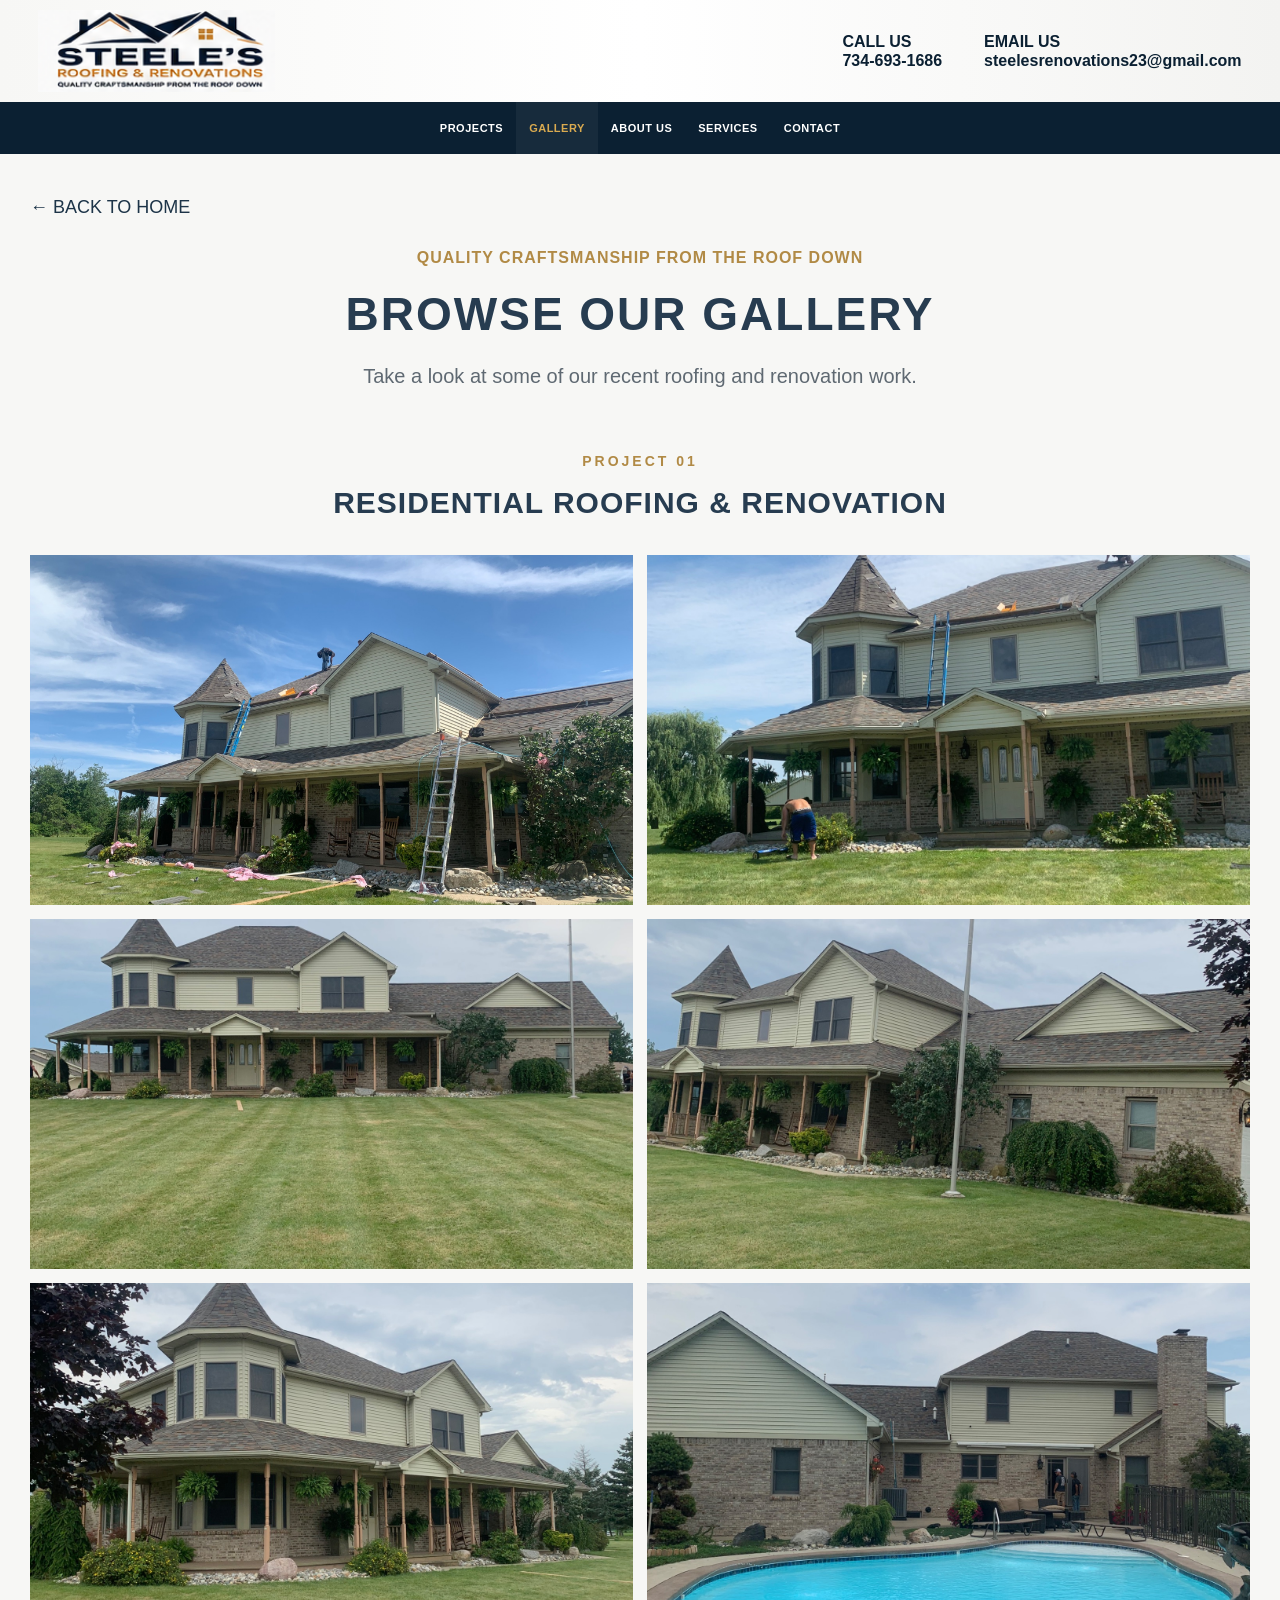
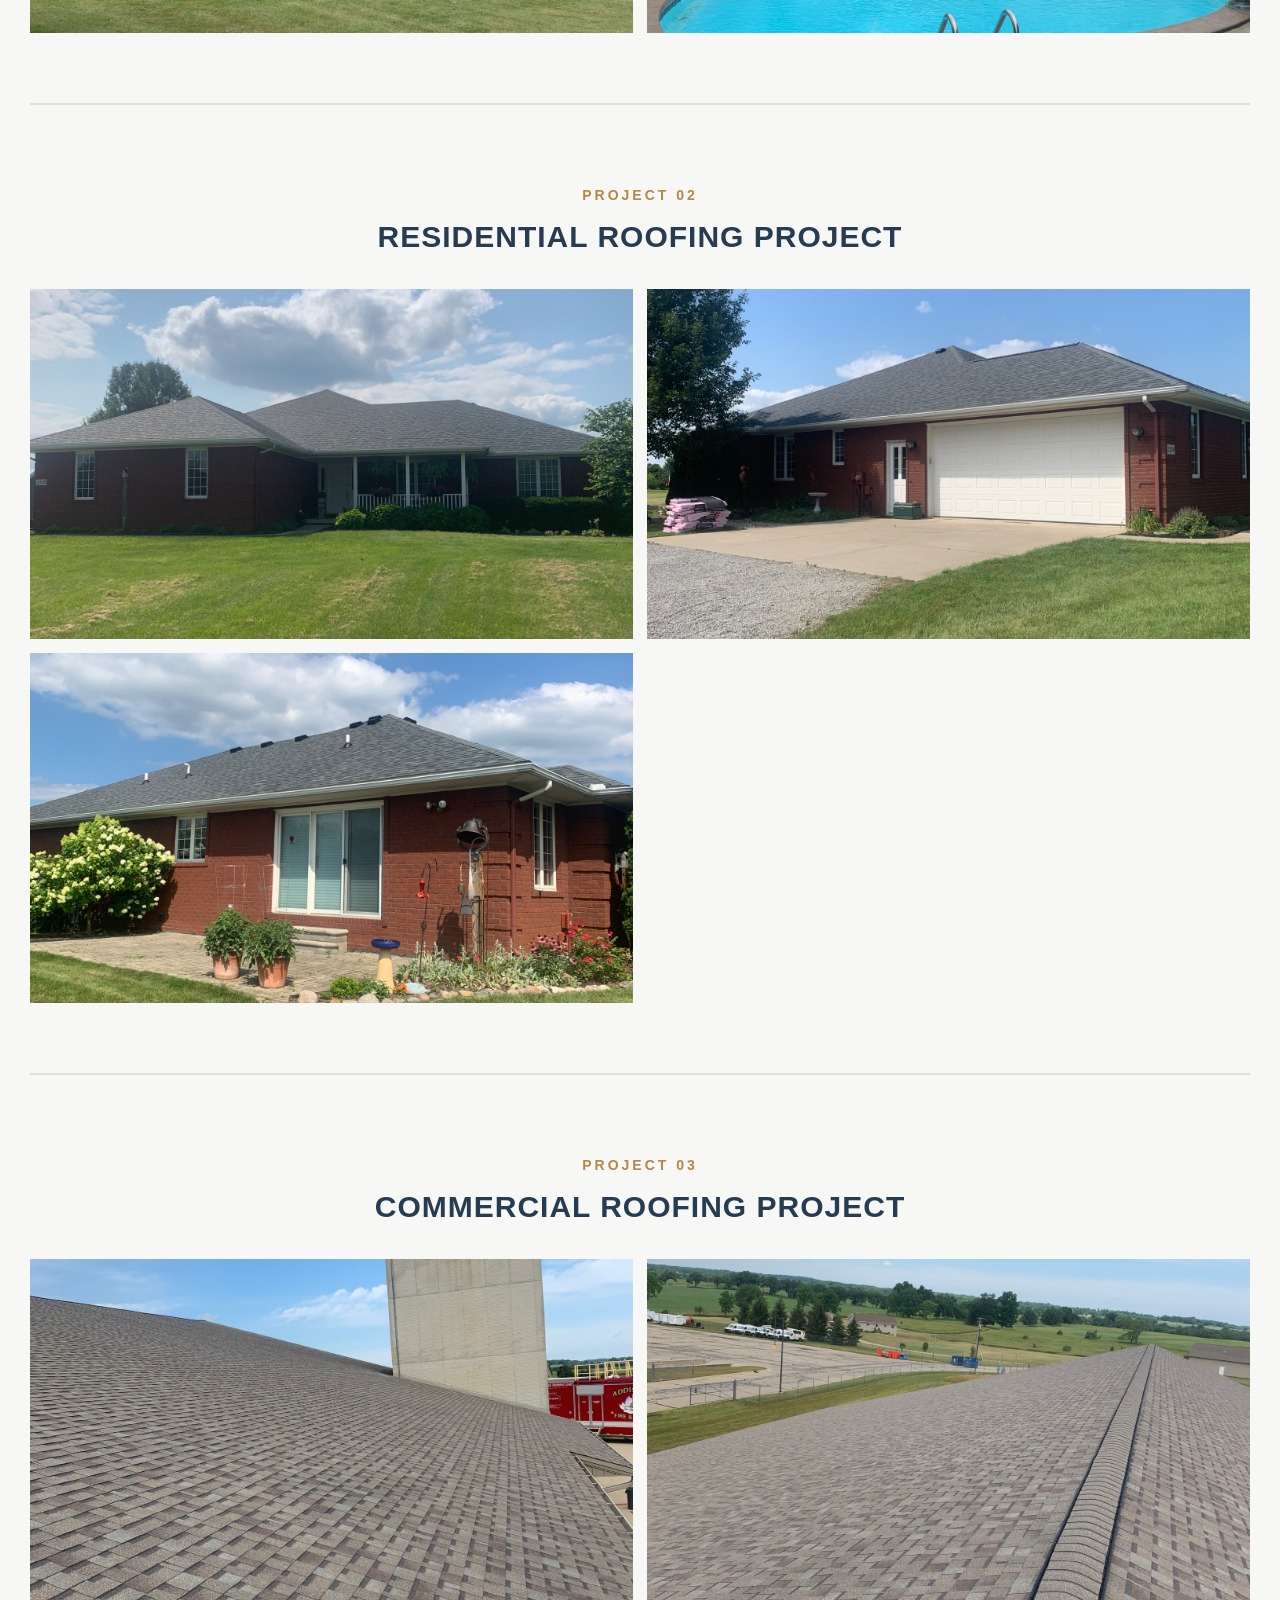
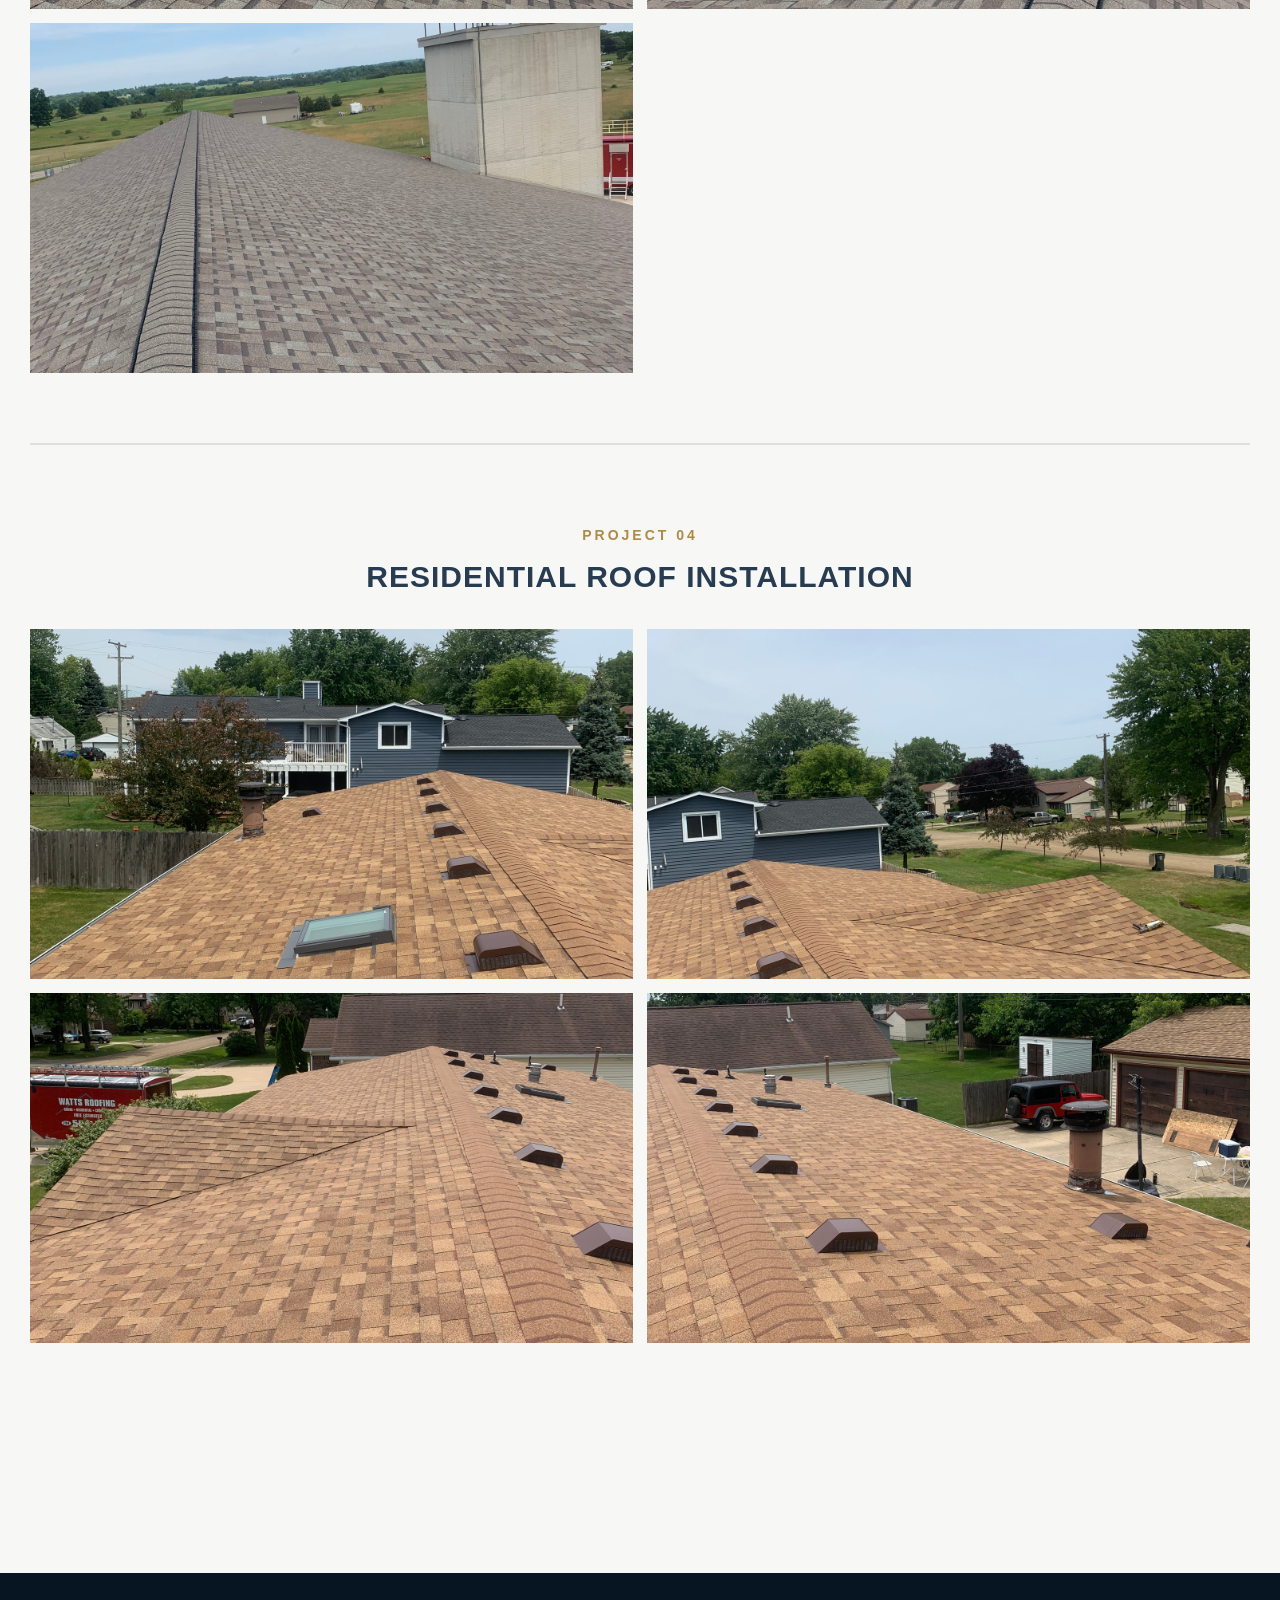
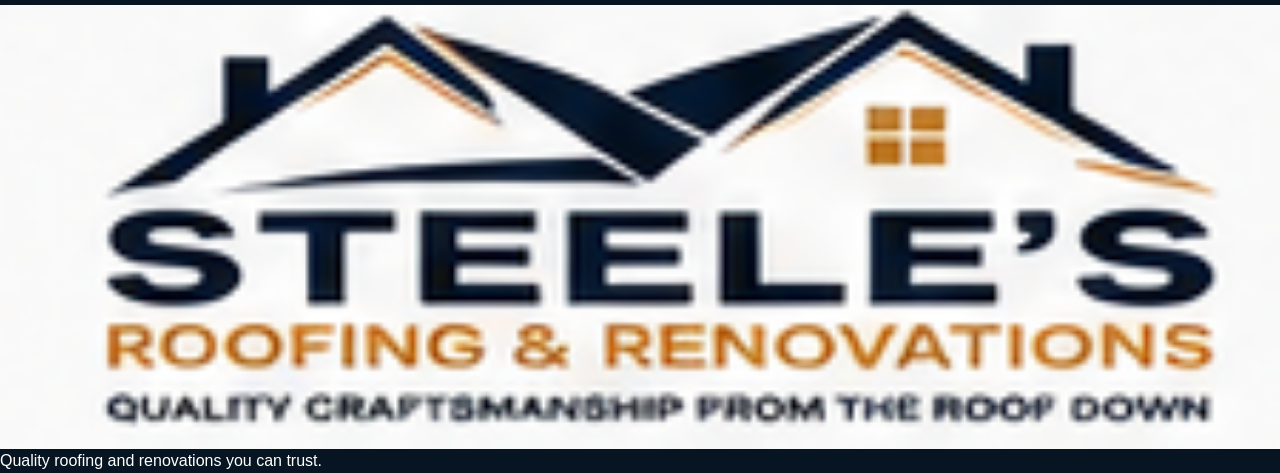
==== gallery.html @ 85688b03 "Update gallery.html" ====
<!DOCTYPE html>
<html lang="en">
<head>
  <meta charset="UTF-8">

  <meta name="viewport" content="width=device-width, initial-scale=1.0">

  <title>Gallery | Steele's Roofing & Renovations</title>

  <link rel="stylesheet" href="styles.css">
</head>

<body>
<!-- HEADER -->
<header class="site-header">

  <div class="header-top">
    <div class="wrap header-top-inner">

      <!-- LOGO -->
      <a class="brand" href="index.html">
        <img
          src="logo.png"
          alt="Steele's Roofing & Renovations"
        >
      </a>


      <!-- CONTACT BUTTONS -->
      <div class="header-contact">

        <a
          class="header-contact-btn phone-btn"
          href="tel:7346931686"
        >
          <span class="contact-label">CALL US</span>
          <span class="contact-value">734-693-1686</span>
        </a>


        <a
          class="header-contact-btn email-btn"
          href="mailto:steelesrenovations23@gmail.com"
        >
          <span class="contact-label">EMAIL US</span>
          <span class="contact-value">
            steelesrenovations23@gmail.com
          </span>
        </a>

      </div>

    </div>
  </div>


  <!-- NAVIGATION -->
  <nav class="main-nav">

    <div class="wrap nav-inner">

      <a href="index.html#projects">
        PROJECTS
      </a>

      <a
        class="active"
        href="gallery.html"
      >
        GALLERY
      </a>

      <a href="index.html#about">
        ABOUT US
      </a>

      <a href="index.html#services">
        SERVICES
      </a>

      <a href="index.html#contact">
        CONTACT
      </a>

    </div>

  </nav>
  
</header>

  <!-- MAIN CONTENT -->
  <main class="gallery-page">


    <!-- BACK BUTTON -->
    <a href="index.html" class="back-home">
      ← BACK TO HOME
    </a>


    <!-- PAGE HEADER -->
    <section class="gallery-intro">

      <p class="gallery-tagline">
        QUALITY CRAFTSMANSHIP FROM THE ROOF DOWN
      </p>

      <h1>BROWSE OUR GALLERY</h1>

      <p>
        Take a look at some of our recent roofing and renovation work.
      </p>

    </section>



    <!-- ========================= -->
    <!-- JOB 1 -->
    <!-- ========================= -->

    <section class="job-section">

      <div class="job-heading">

        <span class="job-number">
          PROJECT 01
        </span>

        <h2>Residential Roofing & Renovation</h2>

      </div>


      <div class="job-gallery">

        <a href="project-01.jpeg" target="_blank">
          <img src="project-01.jpeg"
               alt="Residential roofing project">
        </a>

        <a href="project-02.jpeg" target="_blank">
          <img src="project-02.jpeg"
               alt="Residential roofing project">
        </a>

        <a href="project-03.jpeg" target="_blank">
          <img src="project-03.jpeg"
               alt="Residential roofing project">
        </a>

        <a href="project-04.jpeg" target="_blank">
          <img src="project-04.jpeg"
               alt="Residential roofing project">
        </a>

        <a href="project-05.jpeg" target="_blank">
          <img src="project-05.jpeg"
               alt="Residential roofing project">
        </a>

        <a href="project-06.jpeg" target="_blank">
          <img src="project-06.jpeg"
               alt="Residential roofing project">
        </a>

      </div>

    </section>



    <!-- ========================= -->
    <!-- JOB 2 -->
    <!-- ========================= -->

    <section class="job-section">

      <div class="job-heading">

        <span class="job-number">
          PROJECT 02
        </span>

        <h2>Residential Roofing Project</h2>

      </div>


      <div class="job-gallery">

        <a href="project-07.jpeg" target="_blank">
          <img src="project-07.jpeg"
               alt="Residential roofing project">
        </a>

        <a href="project-08.jpeg" target="_blank">
          <img src="project-08.jpeg"
               alt="Residential roofing project">
        </a>

        <a href="project-09.jpeg" target="_blank">
          <img src="project-09.jpeg"
               alt="Residential roofing project">
        </a>

      </div>

    </section>
<!-- ========================= -->
<!-- JOB 3 -->
<!-- ========================= -->

<section class="job-section">

  <div class="job-heading">

    <span class="job-number">
      PROJECT 03
    </span>

    <h2>Commercial Roofing Project</h2>

  </div>


  <div class="job-gallery">

    <a href="IMG_1094.jpeg" target="_blank">
      <img src="IMG_1094.jpeg"
           alt="Commercial roofing project">
    </a>

    <a href="IMG_1095.jpeg" target="_blank">
      <img src="IMG_1095.jpeg"
           alt="Commercial roofing project">
    </a>

    <a href="IMG_1096.jpeg" target="_blank">
      <img src="IMG_1096.jpeg"
           alt="Commercial roofing project">
    </a>

  </div>

</section>



<!-- ========================= -->
<!-- JOB 4 -->
<!-- ========================= -->

<section class="job-section">

  <div class="job-heading">

    <span class="job-number">
      PROJECT 04
    </span>

    <h2>Residential Roof Installation</h2>

  </div>


  <div class="job-gallery">

    <a href="IMG_1116.jpeg" target="_blank">
      <img src="IMG_1116.jpeg"
           alt="Residential roof installation">
    </a>

    <a href="IMG_1117.jpeg" target="_blank">
      <img src="IMG_1117.jpeg"
           alt="Residential roof installation">
    </a>

    <a href="IMG_1118.jpeg" target="_blank">
      <img src="IMG_1118.jpeg"
           alt="Residential roof installation">
    </a>

    <a href="IMG_1119.jpeg" target="_blank">
      <img src="IMG_1119.jpeg"
           alt="Residential roof installation">
    </a>

  </div>


    

    </section>


  </main>



  <!-- FOOTER -->

  <footer>

    <img src="logo.png"
         alt="Steele's Roofing & Renovations"
         class="footer-logo">

    <p>
      Quality roofing and renovations you can trust.
    </p>

  </footer>
---- styles.css ----
:root{--navy:#0b2032;--navy-dark:#071522;--gold:#c89535;--gold-light:#d9aa50;--white:#fff;--off:#f5f5f3;--ink:#172a3a;--muted:#68717a;--border:#d7d7d2;--wrap:1280px}*{box-sizing:border-box;margin:0;padding:0}html{scroll-behavior:smooth}body{font-family:Arial,Helvetica,sans-serif;color:var(--ink);background:#fff;line-height:1.5;overflow-x:hidden}img{display:block;width:100%}a{text-decoration:none;color:inherit}.wrap{width:min(94%,var(--wrap));margin:auto}
/* HEADER */.header-top{background:linear-gradient(90deg,#f7f7f5,#fff 50%,#f3f3f1)}.header-top-inner{min-height:100px;display:flex;align-items:center;justify-content:space-between;gap:28px;padding:10px 0}.brand{display:block;flex-shrink:0}.brand img{width:260px;height:82px;object-fit:contain;object-position:left center}.header-contact{display:flex;gap:42px;align-items:center}.header-contact a{color:var(--navy);display:flex;flex-direction:column;line-height:1.2}.header-contact b{font-size:10px;color:var(--gold);letter-spacing:1px}.header-contact span{font-size:16px;font-weight:700}.main-nav{background:var(--navy);position:sticky;top:0;z-index:20}.nav-inner{min-height:52px;display:flex;align-items:center;justify-content:center}.nav-inner>a{display:flex;align-items:center;justify-content:center;color:#fff;padding:0 13px;height:52px;font-size:11px;font-weight:800;text-transform:uppercase;letter-spacing:.5px;white-space:nowrap}.nav-inner>a:hover,.nav-inner>a.active{color:var(--gold-light);background:rgba(255,255,255,.05)}.nav-inner .nav-cta{height:38px;margin-left:10px;padding:0 18px;background:var(--gold);color:#fff}.nav-inner .nav-cta:hover{background:var(--gold-light)}
/* HERO */.hero{min-height:480px;position:relative;background:url('hero-house.jpg') center/cover no-repeat}.hero-shade{position:absolute;inset:0;background:linear-gradient(90deg,rgba(5,15,24,.96),rgba(5,15,24,.78) 36%,rgba(5,15,24,.12) 72%)}.hero-inner{position:relative;min-height:480px}.hero-copy{width:min(500px,52%);padding:52px 0;color:#fff}.eyebrow{font-size:11px;font-weight:800;letter-spacing:2px;color:var(--gold);margin-bottom:7px}.eyebrow.light{color:var(--gold-light)}.hero h1{font-size:clamp(50px,5.8vw,78px);line-height:.92;letter-spacing:1px}.hero h1 span{font-size:.56em;color:var(--gold);display:block;margin-top:9px}.hero-text{font-size:16px;line-height:1.6;margin-top:18px;color:#eef1f3}.hero-actions{display:flex;gap:12px;flex-wrap:wrap;margin-top:22px}.btn{display:inline-flex;align-items:center;justify-content:center;min-height:46px;padding:12px 22px;text-transform:uppercase;letter-spacing:1px;font-size:11px;font-weight:800}.gold{background:var(--gold);color:#fff}.gold:hover{background:var(--gold-light)}.outline{border:2px solid var(--gold);color:#fff;background:rgba(7,21,34,.45)}.dark-outline{color:var(--navy);background:#fff;border-color:var(--navy)}
/* TRUST */.trust-strip{background:var(--navy-dark);color:#fff}.trust-grid{display:grid;grid-template-columns:repeat(4,1fr)}.trust-grid div{display:flex;align-items:center;gap:12px;padding:16px 18px;border-right:1px solid rgba(255,255,255,.1)}.trust-grid i{font-style:normal;color:var(--gold);font-size:24px}.trust-grid span{font-size:11px;line-height:1.25}.trust-grid b{display:block;font-size:12px}
/* SECTIONS */.section{padding:54px 0}.heading{text-align:center;margin-bottom:26px}.heading h2{font-size:30px;letter-spacing:1.2px;color:var(--navy)}.heading span{display:block;width:100px;height:2px;background:var(--gold);margin:12px auto 0}.services{background:linear-gradient(#fff,#f7f7f5)}.services-grid{display:grid;grid-template-columns:repeat(7,1fr);gap:12px}.services-grid article{background:#fff;border:1px solid #e1e1dd;box-shadow:0 3px 10px rgba(0,0,0,.07);overflow:hidden;text-align:center}.services-grid img{height:135px;object-fit:cover}.services-grid article div{padding:12px 7px 15px}.services-grid h3{font-size:13px;text-transform:uppercase;color:var(--navy);margin-bottom:5px}.services-grid p{font-size:10px;color:var(--muted);line-height:1.35}
/* ABOUT */.about-section{padding:24px 0 54px;background:#fff}.about-grid{display:grid;grid-template-columns:1fr .82fr 1.25fr;gap:16px}.about-copy{background:var(--off);border:1px solid var(--border);padding:28px}.about-copy h2,.why-copy h2{font-size:25px;line-height:1.08;margin-bottom:17px}.about-copy p{font-size:14px;color:#4d5963;margin-bottom:13px}.about-copy ul{padding-left:20px;color:#76551f;font-size:13px;line-height:1.8}.about-photo{min-height:285px}.about-photo img{height:100%;object-fit:cover}.why-copy{background:linear-gradient(135deg,var(--navy),var(--navy-dark));padding:30px;color:#fff}.why-copy h2{color:#fff}.why-copy div{padding:13px 0;border-bottom:1px solid rgba(255,255,255,.12)}.why-copy div:last-child{border-bottom:0}.why-copy b{display:block;font-size:14px;margin-bottom:3px}.why-copy span{font-size:12px;color:#d0d6db}
/* PROJECTS */.projects{background:#f7f7f5}.project-intro{text-align:center;color:var(--muted);font-size:14px;margin:-12px auto 22px}.recent-grid{display:grid;grid-template-columns:repeat(5,1fr);gap:13px}.recent-grid img{height:185px;object-fit:cover;border:1px solid var(--border)}.gallery-cta{text-align:center;margin-top:24px}.big{min-width:220px}
/* AREA */.area{background:var(--navy);color:#fff;padding:32px 0}.area-inner{display:grid;grid-template-columns:auto 1fr auto;gap:20px;align-items:center}.area-icon{font-size:38px;color:var(--gold)}.area h2{font-size:24px;letter-spacing:1px}.area-copy p:last-child{font-size:13px;color:#d5dbe0}
/* CONTACT */.contact{padding:50px 0;background:#fff}.contact-grid{display:grid;grid-template-columns:1.15fr .85fr;gap:35px;align-items:center}.contact h2{font-size:30px;color:var(--navy);margin-bottom:12px}.contact-grid>div>p:not(.eyebrow){color:var(--muted);max-width:620px}.contact-number,.contact-email{display:block;color:var(--navy);font-weight:800;font-size:20px;margin-top:14px}.contact-email{font-size:15px}.contact-card{background:var(--off);border:1px solid var(--border);padding:28px}.contact-card h3{font-size:21px;color:var(--navy);margin-bottom:8px}.contact-card p{font-size:14px;margin-bottom:18px}.contact-card .btn{margin:4px 5px 4px 0}
/* GALLERY */.gallery-page{padding:45px 0 60px;background:#f7f7f5;min-height:60vh}.back{display:inline-block;margin-bottom:22px;color:var(--navy);font-weight:800;font-size:12px}.full-gallery{display:grid;grid-template-columns:repeat(3,1fr);gap:16px}.full-gallery img{height:260px;object-fit:cover;border:1px solid var(--border);transition:transform .2s ease}.full-gallery img:hover{transform:scale(1.015)}
/* FOOTER */footer{background:var(--navy-dark);color:#fff;padding-top:32px}.footer-grid{display:grid;grid-template-columns:1.2fr .7fr 1.2fr;gap:30px}.footer-brand img{width:200px;height:70px;object-fit:contain;object-position:left center;filter:none}.footer-brand small{display:block;color:var(--gold);font-size:9px;letter-spacing:1px;margin-top:8px}.footer-grid b{display:block;color:var(--gold);font-size:11px;letter-spacing:1px;margin-bottom:9px}.footer-grid a,.footer-grid span{display:block;color:#d5dbe0;font-size:12px;margin:6px 0}.copyright{text-align:center;border-top:1px solid rgba(255,255,255,.1);margin-top:25px;padding:15px;color:#89939c;font-size:10px}
@media(max-width:1100px){.services-grid{grid-template-columns:repeat(4,1fr)}.about-grid{grid-template-columns:1fr 1fr}.why-copy{grid-column:1/-1}.recent-grid{grid-template-columns:repeat(3,1fr)}.nav-inner{justify-content:flex-start;overflow-x:auto}.nav-inner>a{flex-shrink:0}.full-gallery{grid-template-columns:repeat(2,1fr)}}
@media(max-width:700px){.wrap{width:93%}.header-top-inner{min-height:0;padding:10px 0;gap:10px}.brand img{width:150px;height:60px}.header-contact{gap:4px;flex-direction:column;align-items:flex-start;min-width:0}.header-contact b{font-size:8px}.header-contact span{font-size:10px;white-space:nowrap;max-width:180px;overflow:hidden;text-overflow:ellipsis}.nav-inner{padding:0 8px}.nav-inner>a{height:46px;padding:0 9px;font-size:9px}.nav-inner .nav-cta{height:34px;padding:0 13px}.hero,.hero-inner{min-height:530px}.hero-shade{background:linear-gradient(180deg,rgba(5,15,24,.94),rgba(5,15,24,.68))}.hero-copy{width:100%;padding:38px 0}.hero h1{font-size:44px}.hero-text{font-size:14px;line-height:1.55}.hero-actions{display:grid;grid-template-columns:1fr;gap:9px}.hero-actions .btn{width:100%}.trust-grid{grid-template-columns:repeat(2,1fr)}.trust-grid div{padding:11px 9px}.trust-grid i{font-size:18px}.trust-grid span{font-size:9px}.section{padding:38px 0}.heading{margin-bottom:20px}.heading h2{font-size:25px}.services-grid{grid-template-columns:repeat(2,1fr);gap:9px}.services-grid img{height:125px}.services-grid article div{padding:10px 5px 12px}.services-grid h3{font-size:11px}.services-grid p{font-size:9px}.about-section{padding:14px 0 38px}.about-grid,.contact-grid,.footer-grid{grid-template-columns:1fr}.about-copy{padding:23px}.about-copy h2,.why-copy h2{font-size:23px}.about-photo{min-height:270px}.why-copy{grid-column:auto;padding:25px 22px}.recent-grid{grid-template-columns:repeat(2,1fr);gap:9px}.recent-grid img{height:145px}.recent-grid a:last-child{grid-column:1/-1}.recent-grid a:last-child img{height:190px}.area-inner{grid-template-columns:1fr;text-align:center;gap:10px}.area-icon{display:none}.area h2{font-size:21px}.area .btn{width:100%}.contact{padding:38px 0}.contact h2{font-size:25px}.contact-number{font-size:18px}.contact-card{padding:22px}.contact-card .btn{width:100%;margin:5px 0}.gallery-page{padding:32px 0 40px}.full-gallery{grid-template-columns:repeat(2,1fr);gap:9px}.full-gallery img{height:160px}.full-gallery a:last-child{grid-column:1/-1}.full-gallery a:last-child img{height:220px}.footer-grid{gap:22px}.footer-brand img{width:190px}.copyright{margin-top:20px}}
/* =========================================
   GALLERY PAGE
========================================= */

.gallery-page {
    max-width: 1400px;
    margin: 0 auto;
    padding: 40px 30px 80px;
}


/* BACK TO HOME */

.back-home {
    display: inline-block;
    margin-bottom: 25px;

    font-size: 18px;
    font-weight: 500;

    color: #1d3448;

    text-decoration: none;

    transition: opacity 0.2s ease;
}

.back-home:hover {
    opacity: 0.65;
}


/* GALLERY INTRO */

.gallery-intro {
    text-align: center;

    margin-bottom: 60px;
}


.gallery-tagline {
    font-size: 16px;

    font-weight: 600;

    letter-spacing: 1px;

    color: #b18a45;

    margin-bottom: 10px;
}


.gallery-intro h1 {
    font-size: 46px;

    letter-spacing: 2px;

    color: #273c50;

    margin-bottom: 12px;
}


.gallery-intro p:last-child {
    font-size: 20px;

    color: #5f6972;

    margin: 0;
}


/* =========================================
   JOB SECTIONS
========================================= */

.job-section {

    margin-bottom: 80px;

    padding-bottom: 70px;

    border-bottom: 2px solid #dedede;
}


/* Remove line from final project */

.job-section:last-child {
    border-bottom: none;
}


/* PROJECT HEADING */

.job-heading {

    text-align: center;

    margin-bottom: 30px;
}


.job-number {

    display: block;

    color: #b18a45;

    font-size: 14px;

    font-weight: bold;

    letter-spacing: 3px;

    margin-bottom: 8px;
}


.job-heading h2 {

    color: #273c50;

    font-size: 30px;

    margin: 0;

    text-transform: uppercase;

    letter-spacing: 1px;
}


/* =========================================
   PHOTO GRID
========================================= */

.job-gallery {

    display: grid;

    grid-template-columns: repeat(2, 1fr);

    gap: 14px;
}


.job-gallery a {

    display: block;

    overflow: hidden;

    background: #eeeeee;
}


.job-gallery img {

    display: block;

    width: 100%;

    height: 350px;

    object-fit: cover;

    transition: transform 0.3s ease;
}


.job-gallery a:hover img {

    transform: scale(1.03);
}


/* =========================================
   MOBILE
========================================= */

@media (max-width: 768px) {


    .gallery-page {

        padding: 30px 20px 60px;
    }


    .back-home {

        font-size: 16px;

        margin-bottom: 25px;
    }


    .gallery-intro {

        margin-bottom: 45px;
    }


    .gallery-tagline {

        font-size: 13px;

        line-height: 1.5;
    }


    .gallery-intro h1 {

        font-size: 34px;

        letter-spacing: 1px;
    }


    .gallery-intro p:last-child {

        font-size: 17px;

        line-height: 1.5;
    }


    .job-section {

        margin-bottom: 55px;

        padding-bottom: 50px;
    }


    .job-heading {

        margin-bottom: 22px;
    }


    .job-heading h2 {

        font-size: 22px;

        line-height: 1.3;
    }


    .job-number {

        font-size: 12px;
    }


    .job-gallery {

        gap: 10px;
    }


    .job-gallery img {

        height: 190px;
    }

}


/* =========================================
   SMALL PHONES
========================================= */

@media (max-width: 480px) {


    .gallery-page {

        padding-left: 15px;

        padding-right: 15px;
    }


    .gallery-intro h1 {

        font-size: 30px;
    }


    .job-heading h2 {

        font-size: 20px;
    }


    .job-gallery {

        grid-template-columns: 1fr;
    }


    .job-gallery img {

        height: auto;

        min-height: 220px;

        object-fit: cover;
    }

}
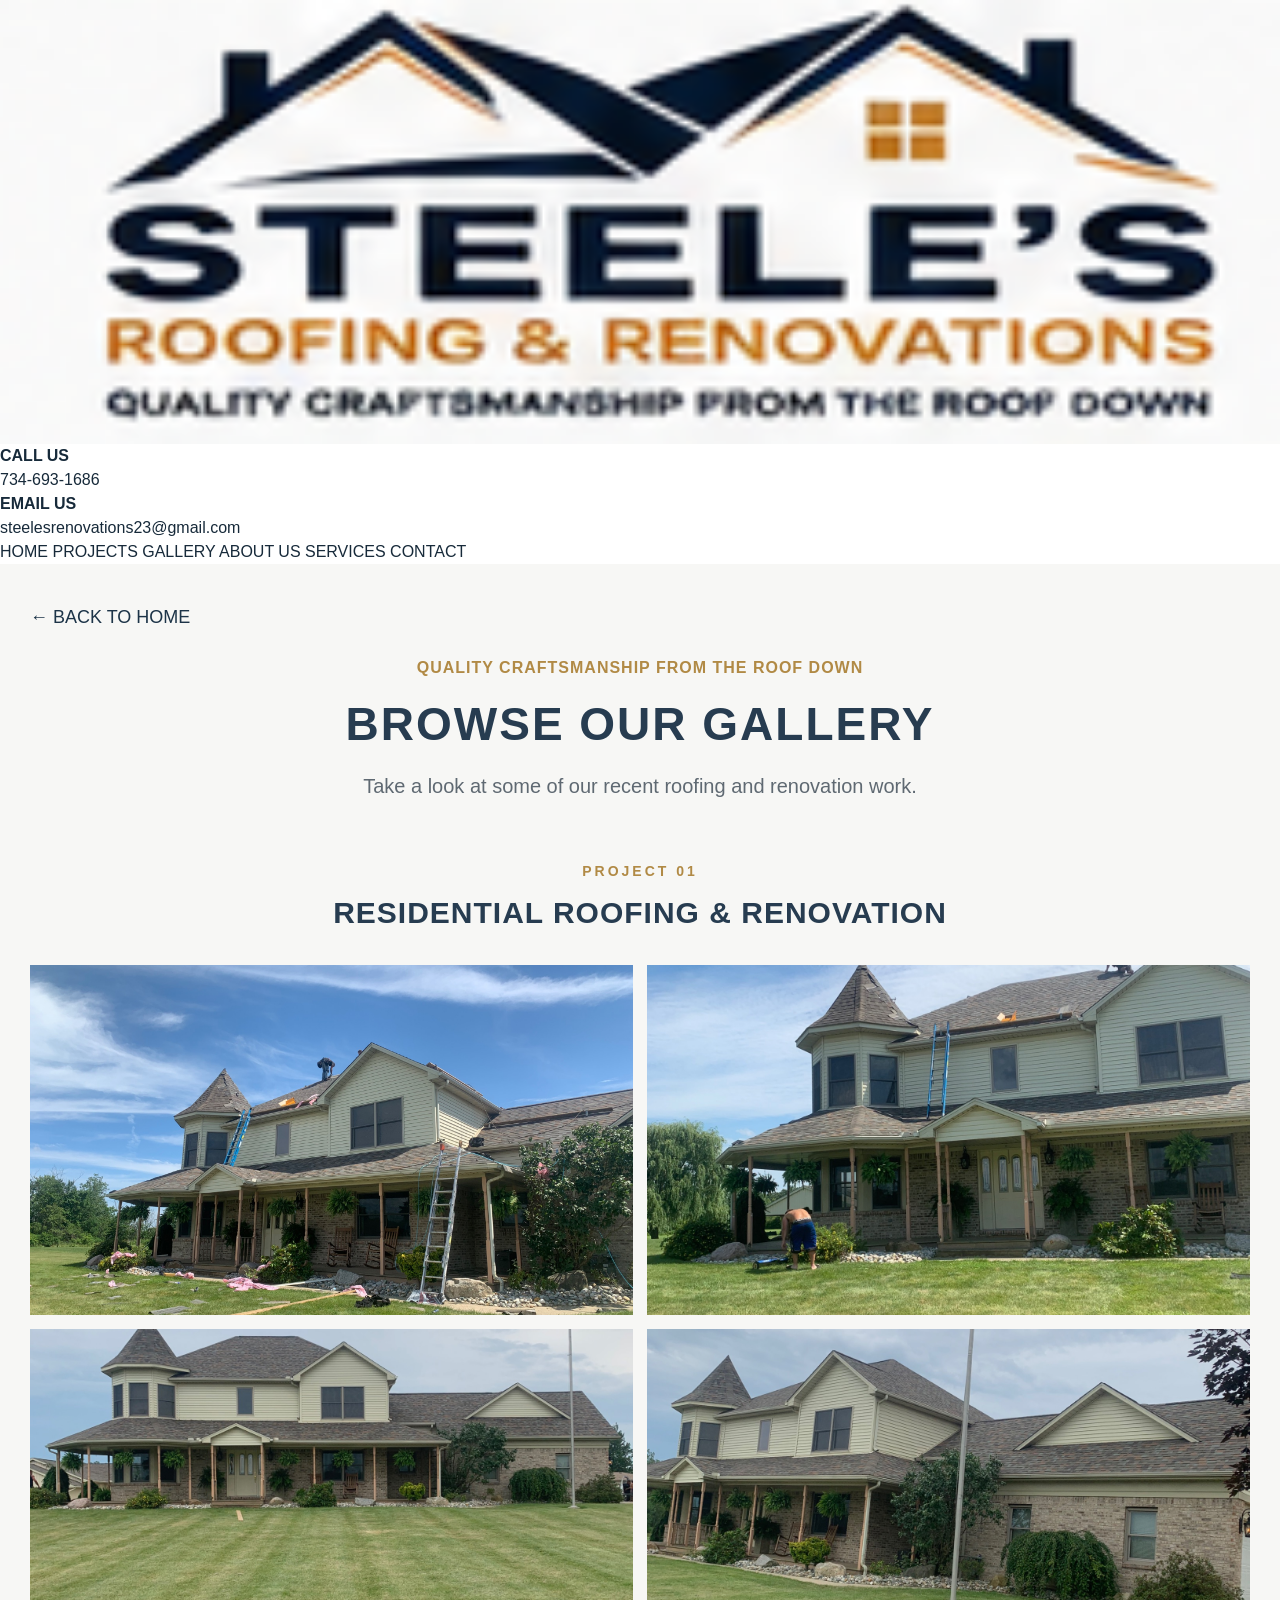
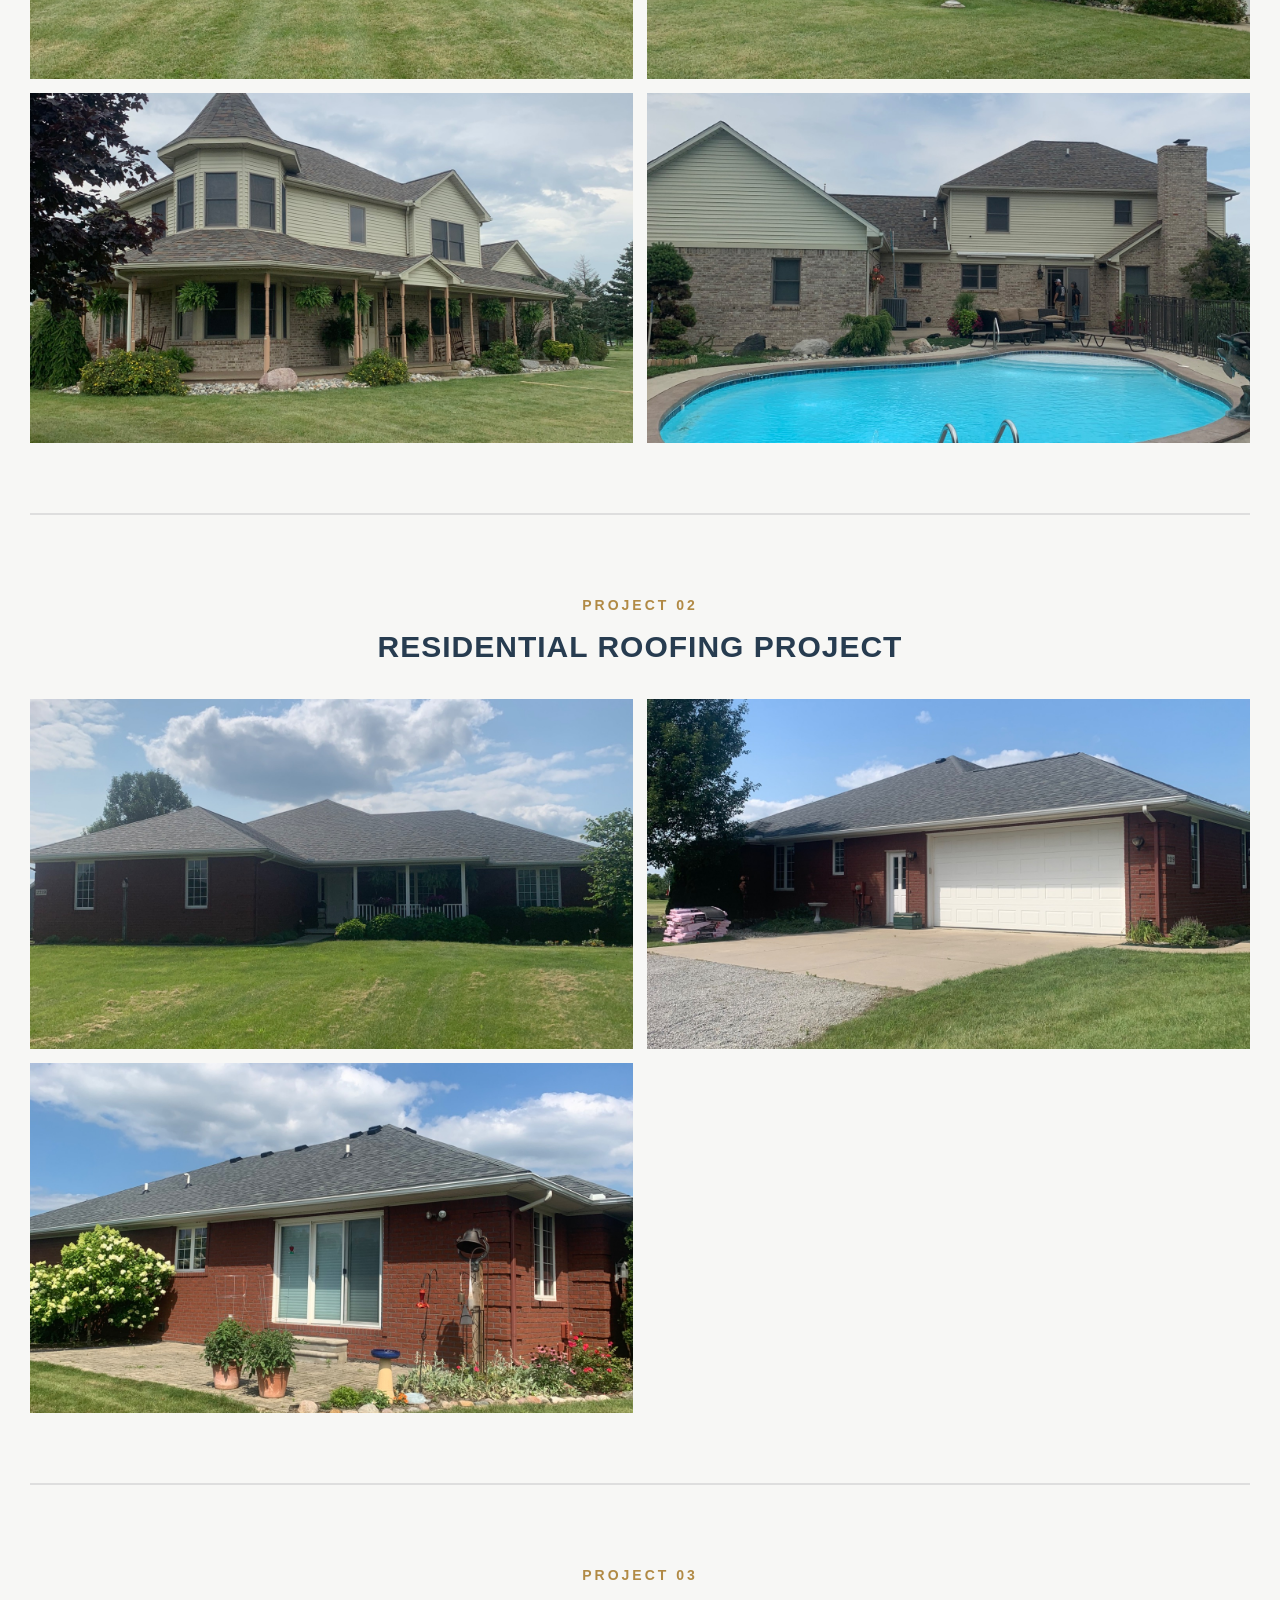
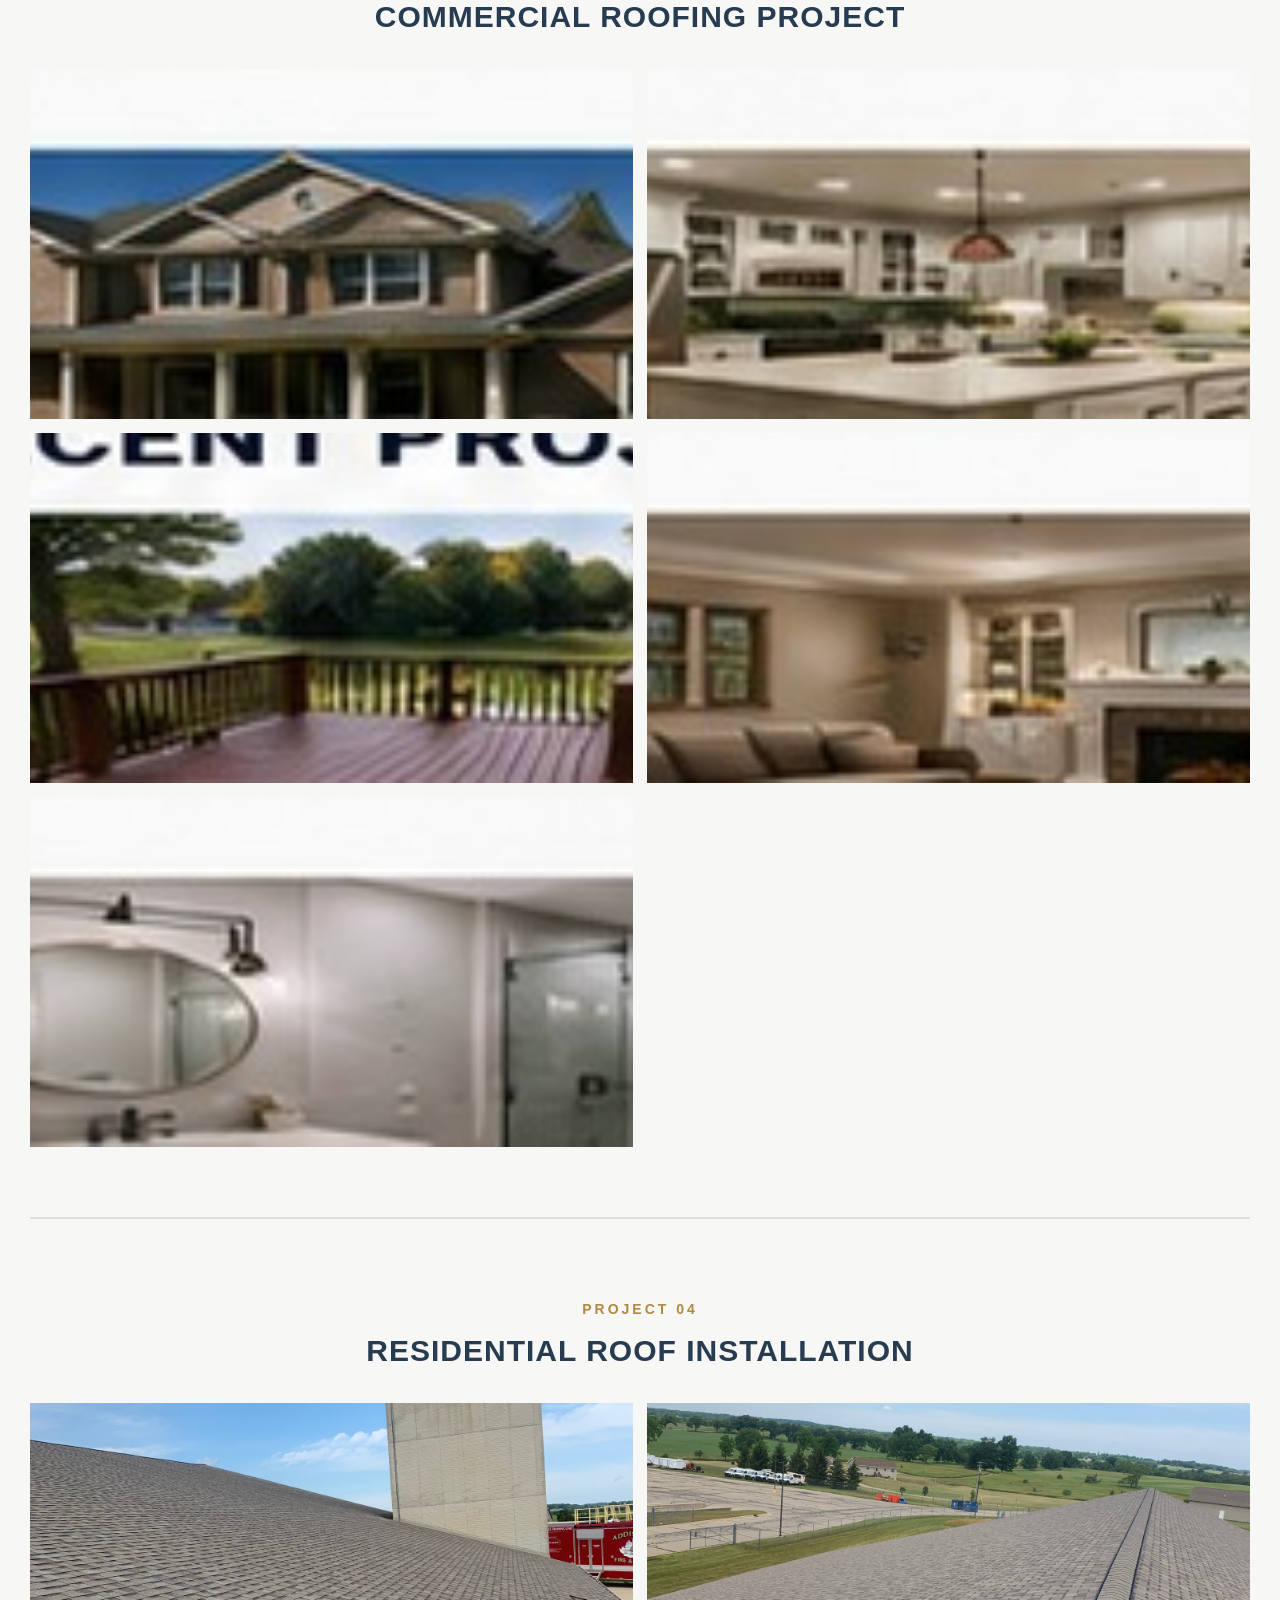
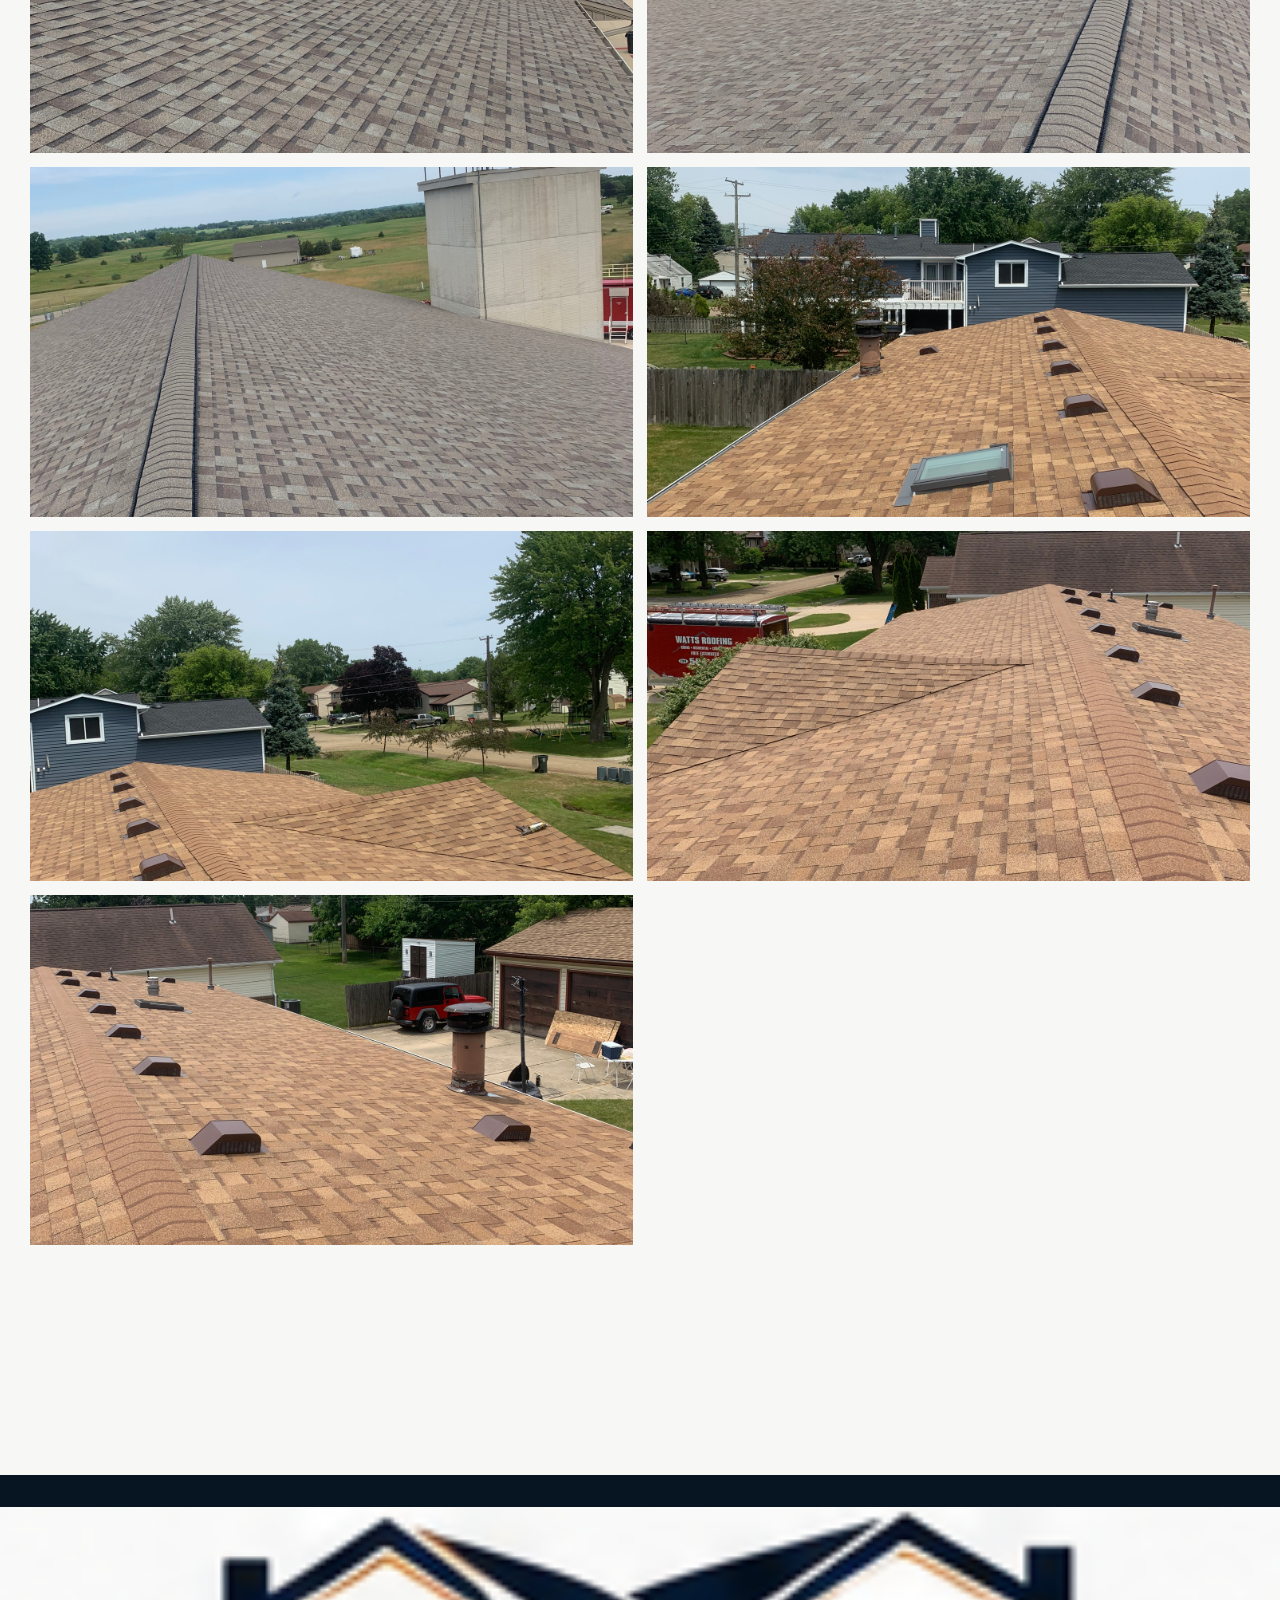
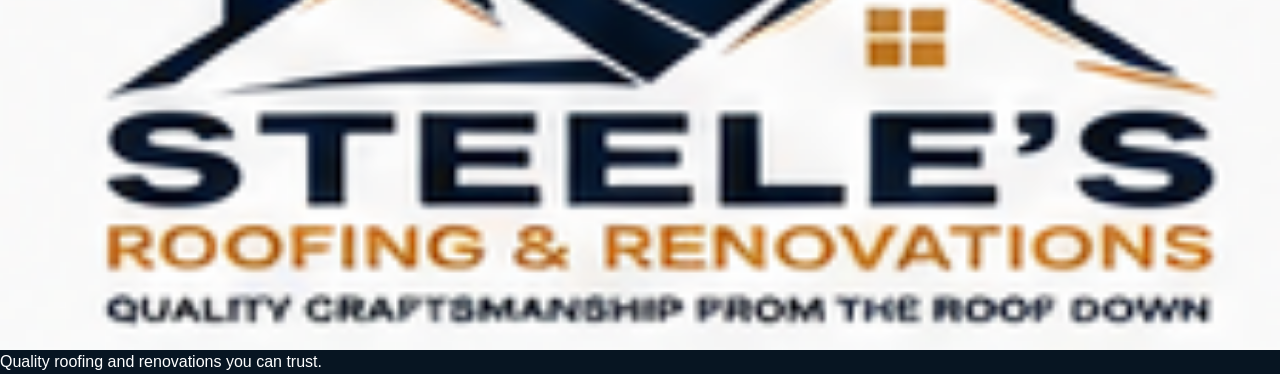
==== commit e2958fa0: "Add files via upload" ====
--- a/gallery.html
+++ b/gallery.html
@@ -11,82 +11,57 @@
 </head>
 
 <body>
-<!-- HEADER -->
-<header class="site-header">
-
-  <div class="header-top">
-    <div class="wrap header-top-inner">
-
-      <!-- LOGO -->
-      <a class="brand" href="index.html">
-        <img
-          src="logo.png"
-          alt="Steele's Roofing & Renovations"
-        >
+
+  <!-- HEADER -->
+  <header>
+
+    <div class="top-header">
+
+      <a href="index.html" class="logo-link">
+        <img src="logo.png" alt="Steele's Roofing & Renovations" class="logo">
       </a>
 
-
-      <!-- CONTACT BUTTONS -->
-      <div class="header-contact">
-
-        <a
-          class="header-contact-btn phone-btn"
-          href="tel:7346931686"
-        >
-          <span class="contact-label">CALL US</span>
-          <span class="contact-value">734-693-1686</span>
-        </a>
-
-
-        <a
-          class="header-contact-btn email-btn"
-          href="mailto:steelesrenovations23@gmail.com"
-        >
-          <span class="contact-label">EMAIL US</span>
-          <span class="contact-value">
+      <div class="contact-info">
+
+        <div>
+          <strong>CALL US</strong>
+          <br>
+          <a href="tel:7346931686">734-693-1686</a>
+        </div>
+
+        <div>
+          <strong>EMAIL US</strong>
+          <br>
+          <a href="mailto:steelesrenovations23@gmail.com">
             steelesrenovations23@gmail.com
-          </span>
-        </a>
+          </a>
+        </div>
 
       </div>
 
     </div>
-  </div>
-
-
-  <!-- NAVIGATION -->
-  <nav class="main-nav">
-
-    <div class="wrap nav-inner">
-
-      <a href="index.html#projects">
-        PROJECTS
-      </a>
-
-      <a
-        class="active"
-        href="gallery.html"
-      >
-        GALLERY
-      </a>
-
-      <a href="index.html#about">
-        ABOUT US
-      </a>
-
-      <a href="index.html#services">
-        SERVICES
-      </a>
-
-      <a href="index.html#contact">
-        CONTACT
-      </a>
-
-    </div>
-
-  </nav>
-  
-</header>
+
+
+    <!-- NAVIGATION -->
+    <nav>
+
+      <a href="index.html">HOME</a>
+
+      <a href="index.html#projects">PROJECTS</a>
+
+      <a href="gallery.html" class="active">GALLERY</a>
+
+      <a href="index.html#about">ABOUT US</a>
+
+      <a href="index.html#services">SERVICES</a>
+
+      <a href="index.html#contact">CONTACT</a>
+
+    </nav>
+
+  </header>
+
+
 
   <!-- MAIN CONTENT -->
   <main class="gallery-page">
@@ -207,89 +182,114 @@
       </div>
 
     </section>
-<!-- ========================= -->
-<!-- JOB 3 -->
-<!-- ========================= -->
-
-<section class="job-section">
-
-  <div class="job-heading">
-
-    <span class="job-number">
-      PROJECT 03
-    </span>
-
-    <h2>Commercial Roofing Project</h2>
-
-  </div>
-
-
-  <div class="job-gallery">
-
-    <a href="IMG_1094.jpeg" target="_blank">
-      <img src="IMG_1094.jpeg"
-           alt="Commercial roofing project">
-    </a>
-
-    <a href="IMG_1095.jpeg" target="_blank">
-      <img src="IMG_1095.jpeg"
-           alt="Commercial roofing project">
-    </a>
-
-    <a href="IMG_1096.jpeg" target="_blank">
-      <img src="IMG_1096.jpeg"
-           alt="Commercial roofing project">
-    </a>
-
-  </div>
-
-</section>
-
-
-
-<!-- ========================= -->
-<!-- JOB 4 -->
-<!-- ========================= -->
-
-<section class="job-section">
-
-  <div class="job-heading">
-
-    <span class="job-number">
-      PROJECT 04
-    </span>
-
-    <h2>Residential Roof Installation</h2>
-
-  </div>
-
-
-  <div class="job-gallery">
-
-    <a href="IMG_1116.jpeg" target="_blank">
-      <img src="IMG_1116.jpeg"
-           alt="Residential roof installation">
-    </a>
-
-    <a href="IMG_1117.jpeg" target="_blank">
-      <img src="IMG_1117.jpeg"
-           alt="Residential roof installation">
-    </a>
-
-    <a href="IMG_1118.jpeg" target="_blank">
-      <img src="IMG_1118.jpeg"
-           alt="Residential roof installation">
-    </a>
-
-    <a href="IMG_1119.jpeg" target="_blank">
-      <img src="IMG_1119.jpeg"
-           alt="Residential roof installation">
-    </a>
-
-  </div>
-
-
-    
+
+
+
+    <!-- ========================= -->
+    <!-- JOB 3 -->
+    <!-- ========================= -->
+
+    <section class="job-section">
+
+      <div class="job-heading">
+
+        <span class="job-number">
+          PROJECT 03
+        </span>
+
+        <h2>Commercial Roofing Project</h2>
+
+      </div>
+
+
+      <div class="job-gallery">
+
+        <a href="gallery-1.jpg" target="_blank">
+          <img src="gallery-1.jpg"
+               alt="Commercial roofing project">
+        </a>
+
+        <a href="gallery-2.jpg" target="_blank">
+          <img src="gallery-2.jpg"
+               alt="Commercial roofing project">
+        </a>
+
+        <a href="gallery-3.jpg" target="_blank">
+          <img src="gallery-3.jpg"
+               alt="Commercial roofing project">
+        </a>
+
+        <a href="gallery-4.jpg" target="_blank">
+          <img src="gallery-4.jpg"
+               alt="Commercial roofing project">
+        </a>
+
+        <a href="gallery-5.jpg" target="_blank">
+          <img src="gallery-5.jpg"
+               alt="Commercial roofing project">
+        </a>
+
+      </div>
+
+    </section>
+
+
+
+    <!-- ========================= -->
+    <!-- JOB 4 -->
+    <!-- ========================= -->
+
+    <section class="job-section">
+
+      <div class="job-heading">
+
+        <span class="job-number">
+          PROJECT 04
+        </span>
+
+        <h2>Residential Roof Installation</h2>
+
+      </div>
+
+
+      <div class="job-gallery">
+
+        <a href="IMG_1094.jpeg" target="_blank">
+          <img src="IMG_1094.jpeg"
+               alt="Residential roof installation">
+        </a>
+
+        <a href="IMG_1095.jpeg" target="_blank">
+          <img src="IMG_1095.jpeg"
+               alt="Residential roof installation">
+        </a>
+
+        <a href="IMG_1096.jpeg" target="_blank">
+          <img src="IMG_1096.jpeg"
+               alt="Residential roof installation">
+        </a>
+
+        <a href="IMG_1116.jpeg" target="_blank">
+          <img src="IMG_1116.jpeg"
+               alt="Residential roof installation">
+        </a>
+
+        <a href="IMG_1117.jpeg" target="_blank">
+          <img src="IMG_1117.jpeg"
+               alt="Residential roof installation">
+        </a>
+
+        <a href="IMG_1118.jpeg" target="_blank">
+          <img src="IMG_1118.jpeg"
+               alt="Residential roof installation">
+        </a>
+
+        <a href="IMG_1119.jpeg" target="_blank">
+          <img src="IMG_1119.jpeg"
+               alt="Residential roof installation">
+        </a>
+
+      </div>
 
     </section>
 
--- a/styles.css
+++ b/styles.css
@@ -326,3 +326,101 @@
     }
 
 }
+
+/* =========================================================
+   HERO + NAVIGATION REFINEMENT
+   Keeps the rest of the site, gallery, services and layout intact.
+========================================================= */
+
+/* Desktop navigation stays on one clean row. */
+.main-nav{position:relative}
+.nav-inner{max-width:1280px;margin:0 auto;width:94%;justify-content:center;gap:0;overflow:visible}
+.nav-inner>a{padding:0 10px;font-size:10px}
+.nav-inner .nav-cta{margin-left:8px;padding:0 15px}
+
+/* Reference-style hero: light content area on the left, home image on the right. */
+.hero{min-height:520px;background:url('hero-house.jpg') center/cover no-repeat;overflow:hidden}
+.hero-shade{background:linear-gradient(90deg,rgba(255,255,255,.98) 0%,rgba(255,255,255,.95) 30%,rgba(255,255,255,.72) 46%,rgba(255,255,255,.08) 68%,rgba(7,21,34,.06) 100%)}
+.hero-inner{min-height:520px;display:flex;align-items:center;position:relative}
+.hero-copy{width:min(560px,48%);padding:34px 0 88px;color:var(--navy)}
+.hero h1{font-size:clamp(52px,5.6vw,86px);line-height:.9;letter-spacing:.5px;color:var(--navy)}
+.hero h1 span{font-size:.72em;color:var(--gold);display:block;margin:7px 0 0}
+.hero h1 em{font-family:Georgia,'Times New Roman',serif;font-size:.62em;font-weight:700;font-style:italic;letter-spacing:2px;color:var(--navy);display:block;margin-top:9px}
+.hero-text{max-width:520px;font-size:16px;line-height:1.55;margin-top:19px;color:#263746;font-weight:600}
+.hero-actions{display:grid;grid-template-columns:repeat(3,minmax(0,1fr));gap:12px;margin-top:24px;width:min(780px,94vw)}
+.hero-actions .btn{min-height:58px;padding:12px 14px;white-space:nowrap}
+.btn.navy{background:var(--navy);color:#fff;border:2px solid var(--navy)}
+.btn.navy:hover{background:var(--navy-dark)}
+
+.trust-badge{position:absolute;right:4%;bottom:28px;width:164px;height:164px;border:5px solid var(--gold);border-radius:50%;background:rgba(11,32,50,.98);color:#fff;display:flex;flex-direction:column;align-items:center;justify-content:center;text-align:center;box-shadow:0 8px 22px rgba(0,0,0,.22)}
+.trust-badge small{font-size:10px;font-weight:800;letter-spacing:1px;margin:4px 0}.trust-badge strong{font-size:27px;letter-spacing:1px;line-height:1}.badge-stars{color:var(--gold);font-size:13px;letter-spacing:3px}
+
+/* Remove horizontal scrolling from the mobile navigation. Every link remains visible. */
+@media(max-width:700px){
+  .nav-inner{width:100%;display:grid;grid-template-columns:repeat(3,minmax(0,1fr));min-height:0;padding:0;overflow:visible;justify-content:stretch}
+  .nav-inner>a{width:100%;min-width:0;height:42px;padding:0 4px;font-size:8px;letter-spacing:.2px;text-align:center;border-right:1px solid rgba(255,255,255,.08);border-bottom:1px solid rgba(255,255,255,.08)}
+  .nav-inner>a:nth-child(3n){border-right:0}
+  .nav-inner .nav-cta{height:42px;margin:0;padding:0 4px}
+
+  .hero,.hero-inner{min-height:660px}
+  .hero{background-position:58% center}
+  .hero-shade{background:linear-gradient(180deg,rgba(7,21,34,.14) 0%,rgba(7,21,34,.62) 32%,rgba(7,21,34,.92) 100%)}
+  .hero-inner{display:block;padding-top:38px}
+  .hero-copy{width:100%;padding:0 0 18px;color:#fff}
+  .hero h1{font-size:clamp(46px,12vw,64px);color:#fff;line-height:.92}
+  .hero h1 span{font-size:.68em}.hero h1 em{font-size:.56em;color:#fff}
+  .hero-text{font-size:15px;color:#f1f4f6;max-width:100%;font-weight:500}
+  .hero-actions{grid-template-columns:1fr;gap:10px;width:100%;margin-top:24px}
+  .hero-actions .btn{min-height:58px;width:100%}
+  .trust-badge{right:3%;bottom:24px;width:132px;height:132px;border-width:4px}
+  .trust-badge strong{font-size:22px}.trust-badge small{font-size:8px}.badge-stars{font-size:10px}
+}
+
+@media(max-width:390px){
+  .nav-inner>a{font-size:7px}
+  .hero,.hero-inner{min-height:680px}
+}
+
+/* MOBILE NAVIGATION — keep the original horizontal bar, without scrolling.
+   About Us and Contact are hidden on small screens to keep the remaining
+   navigation choices visible in one row. Desktop navigation is unchanged. */
+@media(max-width:700px){
+  .nav-inner{
+    display:flex;
+    width:100%;
+    min-height:46px;
+    padding:0;
+    overflow:hidden;
+    justify-content:stretch;
+    flex-wrap:nowrap;
+  }
+  .nav-inner>a{
+    display:flex;
+    flex:1 1 0;
+    min-width:0;
+    height:46px;
+    padding:0 3px;
+    font-size:8px;
+    line-height:1.05;
+    letter-spacing:0;
+    white-space:nowrap;
+    text-align:center;
+    border-right:1px solid rgba(255,255,255,.08);
+    border-bottom:0;
+  }
+  /* Hide About Us and Contact on mobile only. */
+  .nav-inner>a:nth-child(6),
+  .nav-inner>a:nth-child(8){display:none;}
+  .nav-inner .nav-cta{
+    flex:1.55 1 0;
+    height:46px;
+    margin:0;
+    padding:0 3px;
+    font-size:7px;
+  }
+  .nav-inner>a:last-child{border-right:0;}
+}
+@media(max-width:390px){
+  .nav-inner>a{font-size:7px;}
+  .nav-inner .nav-cta{font-size:6.5px;}
+}
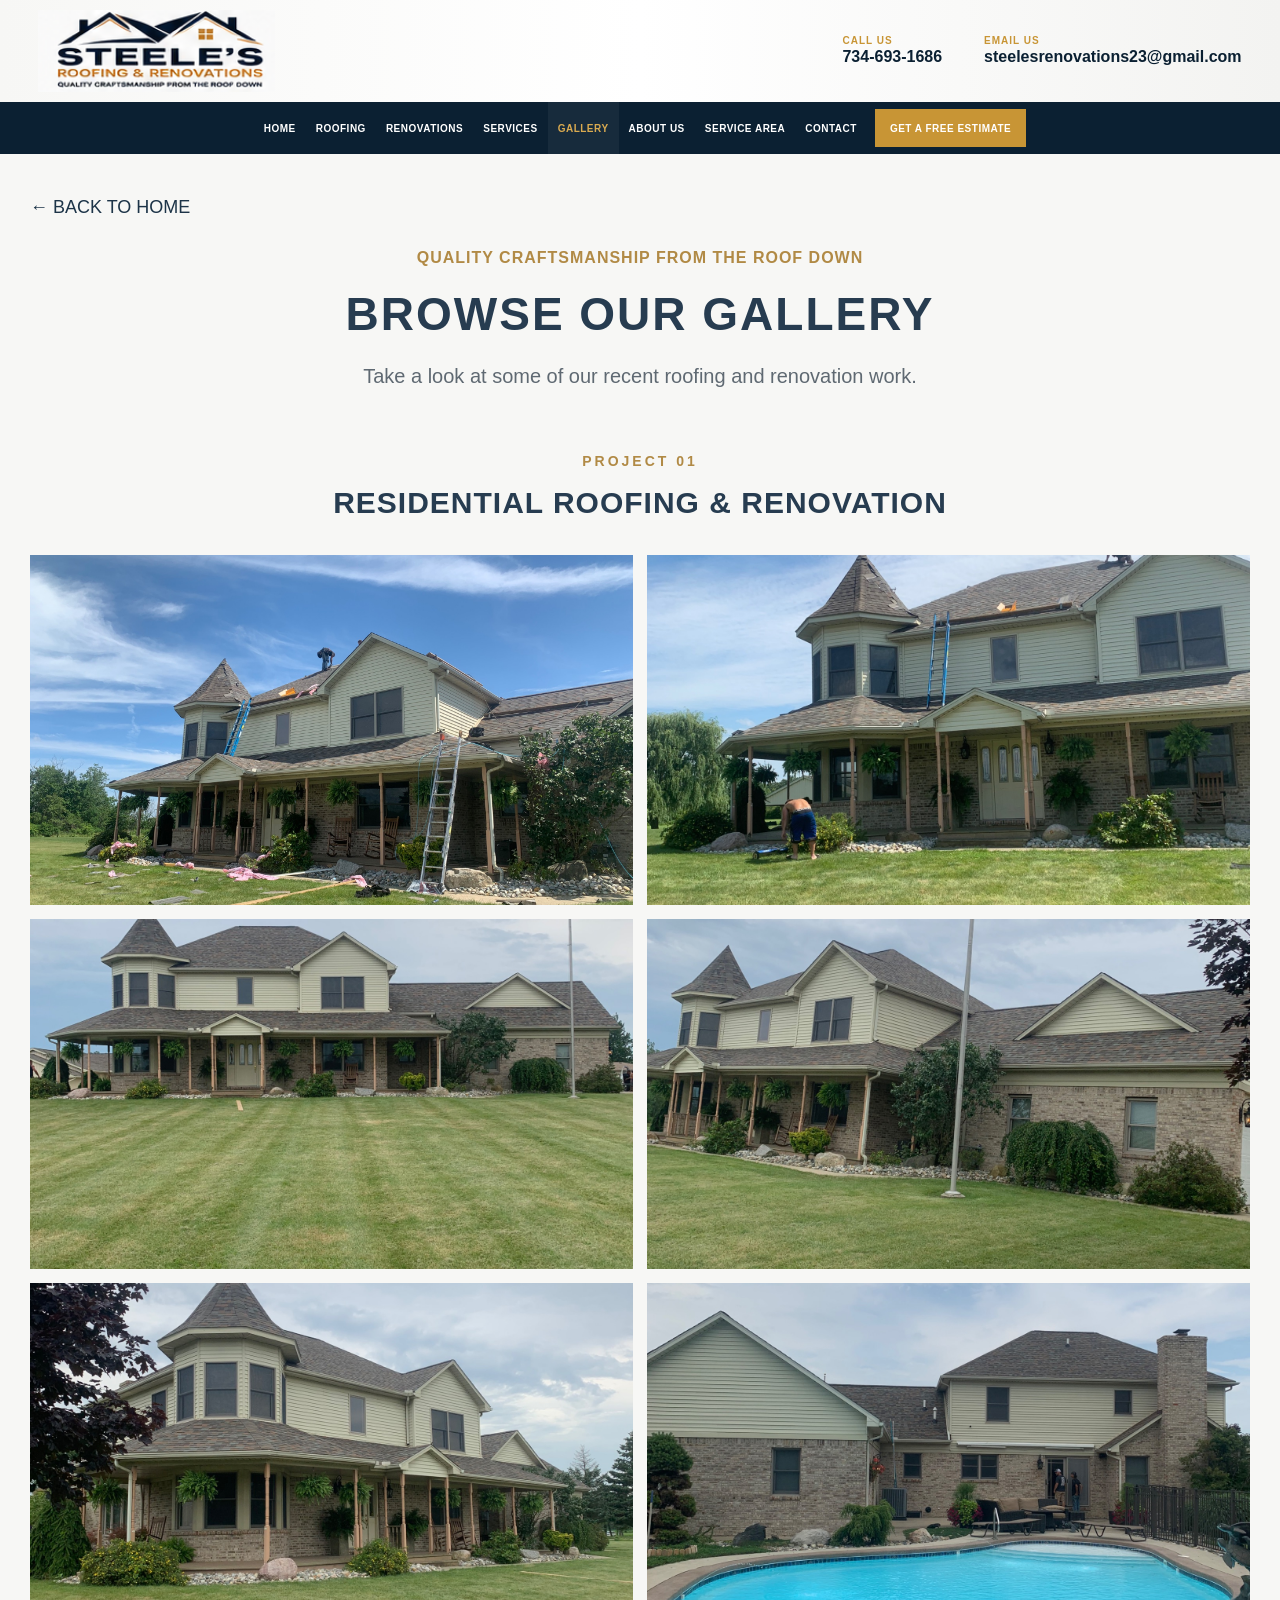
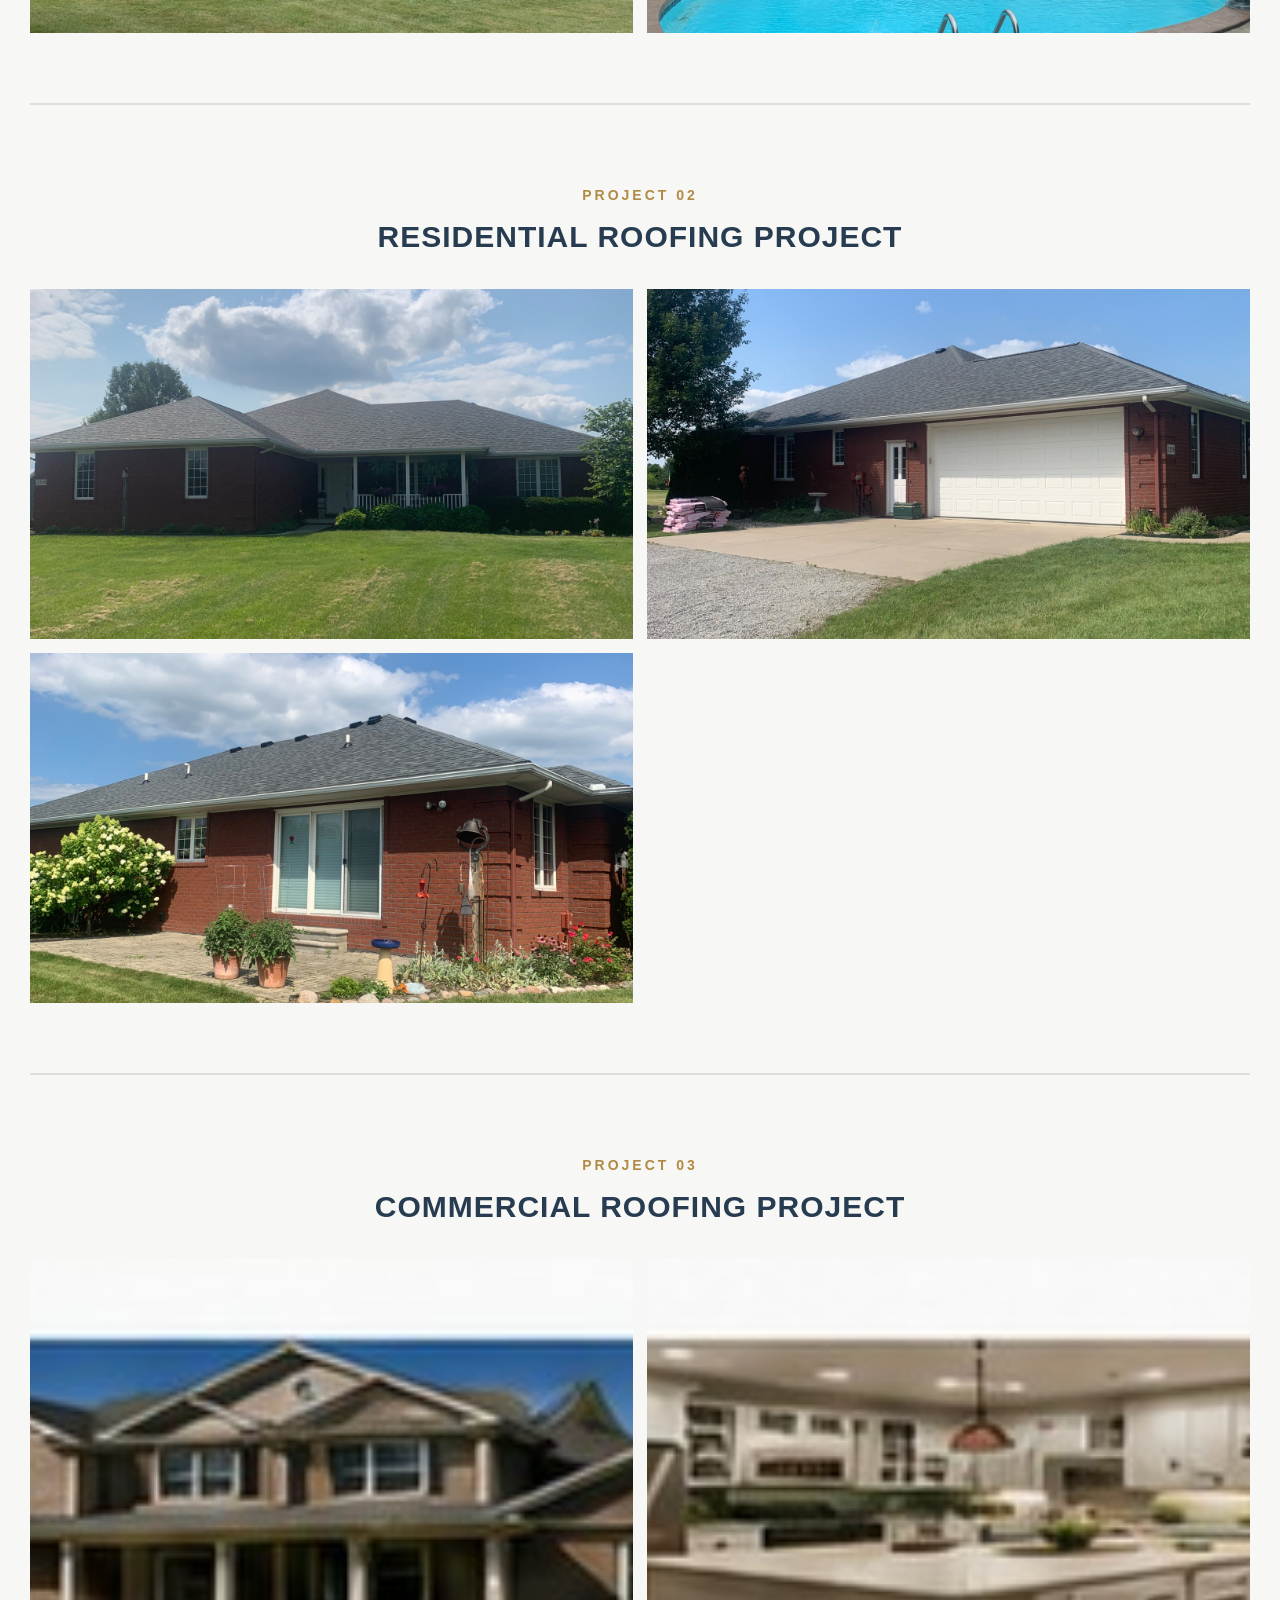
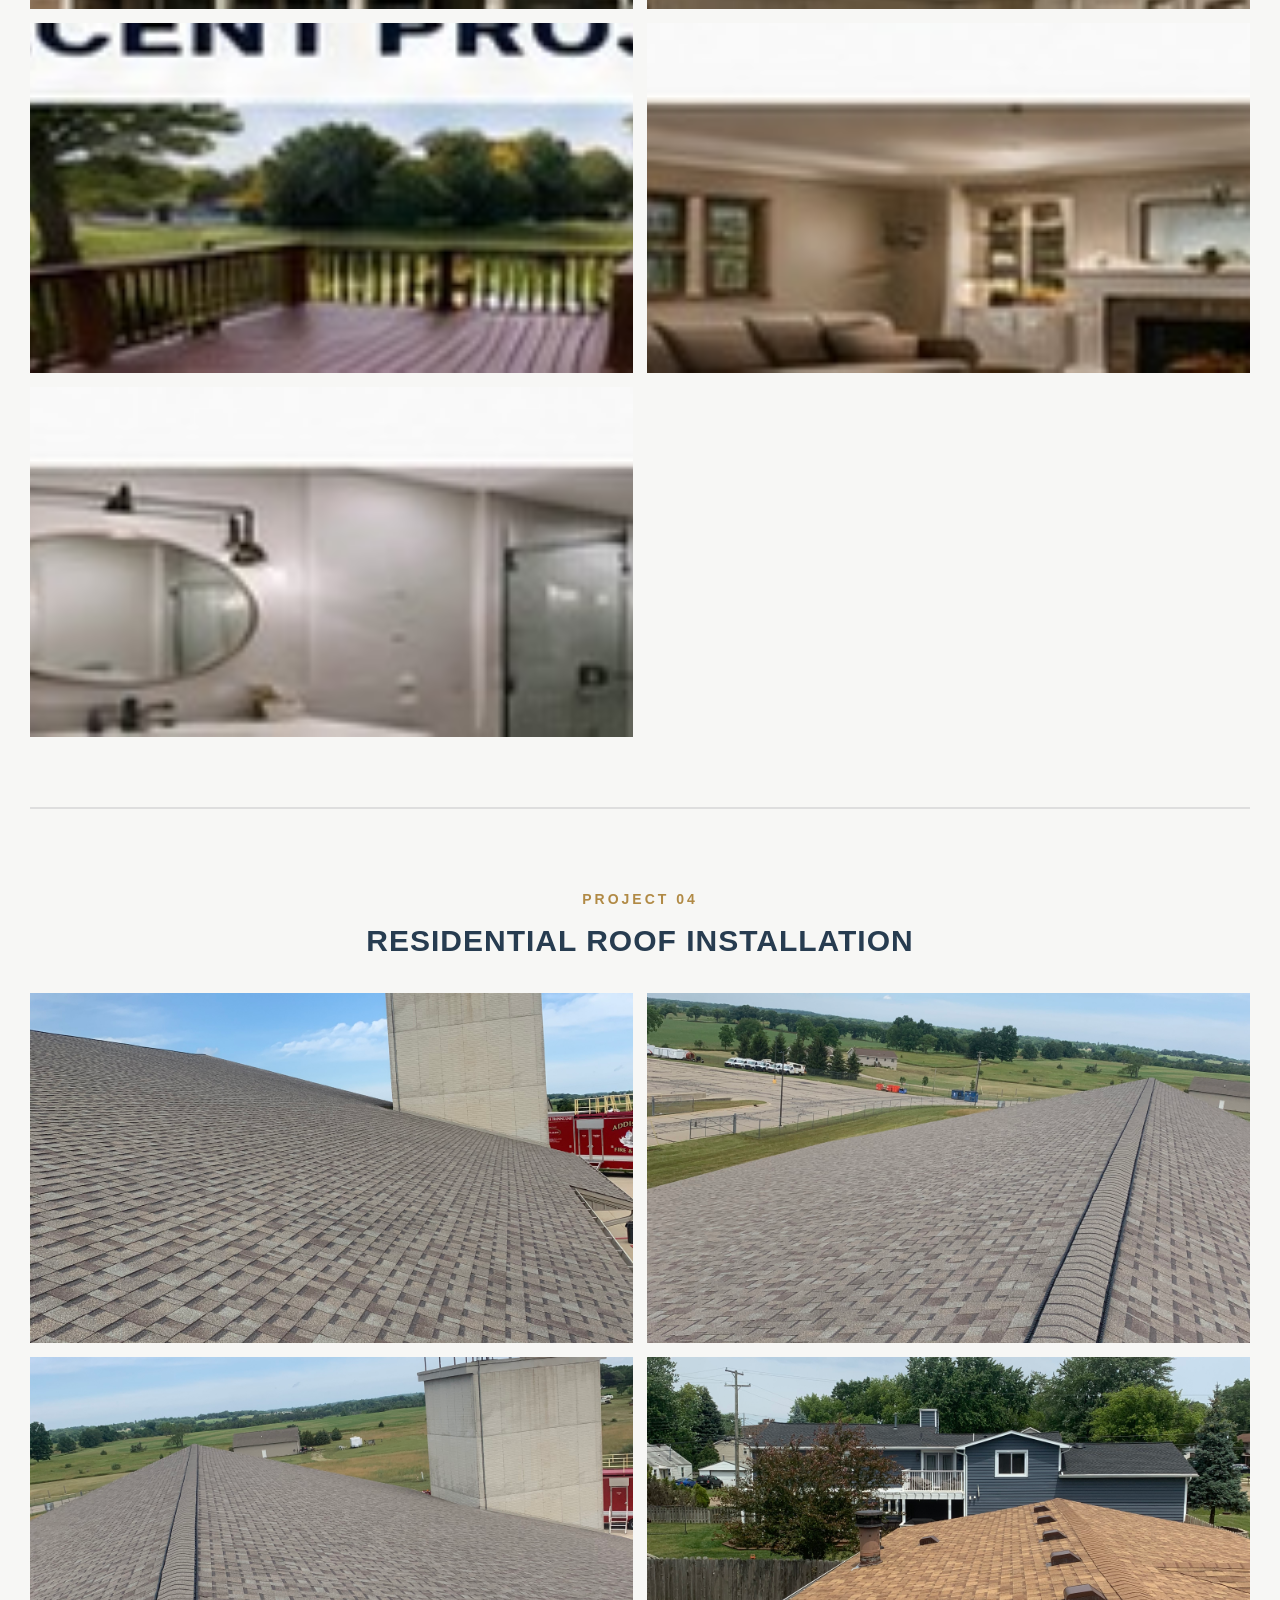
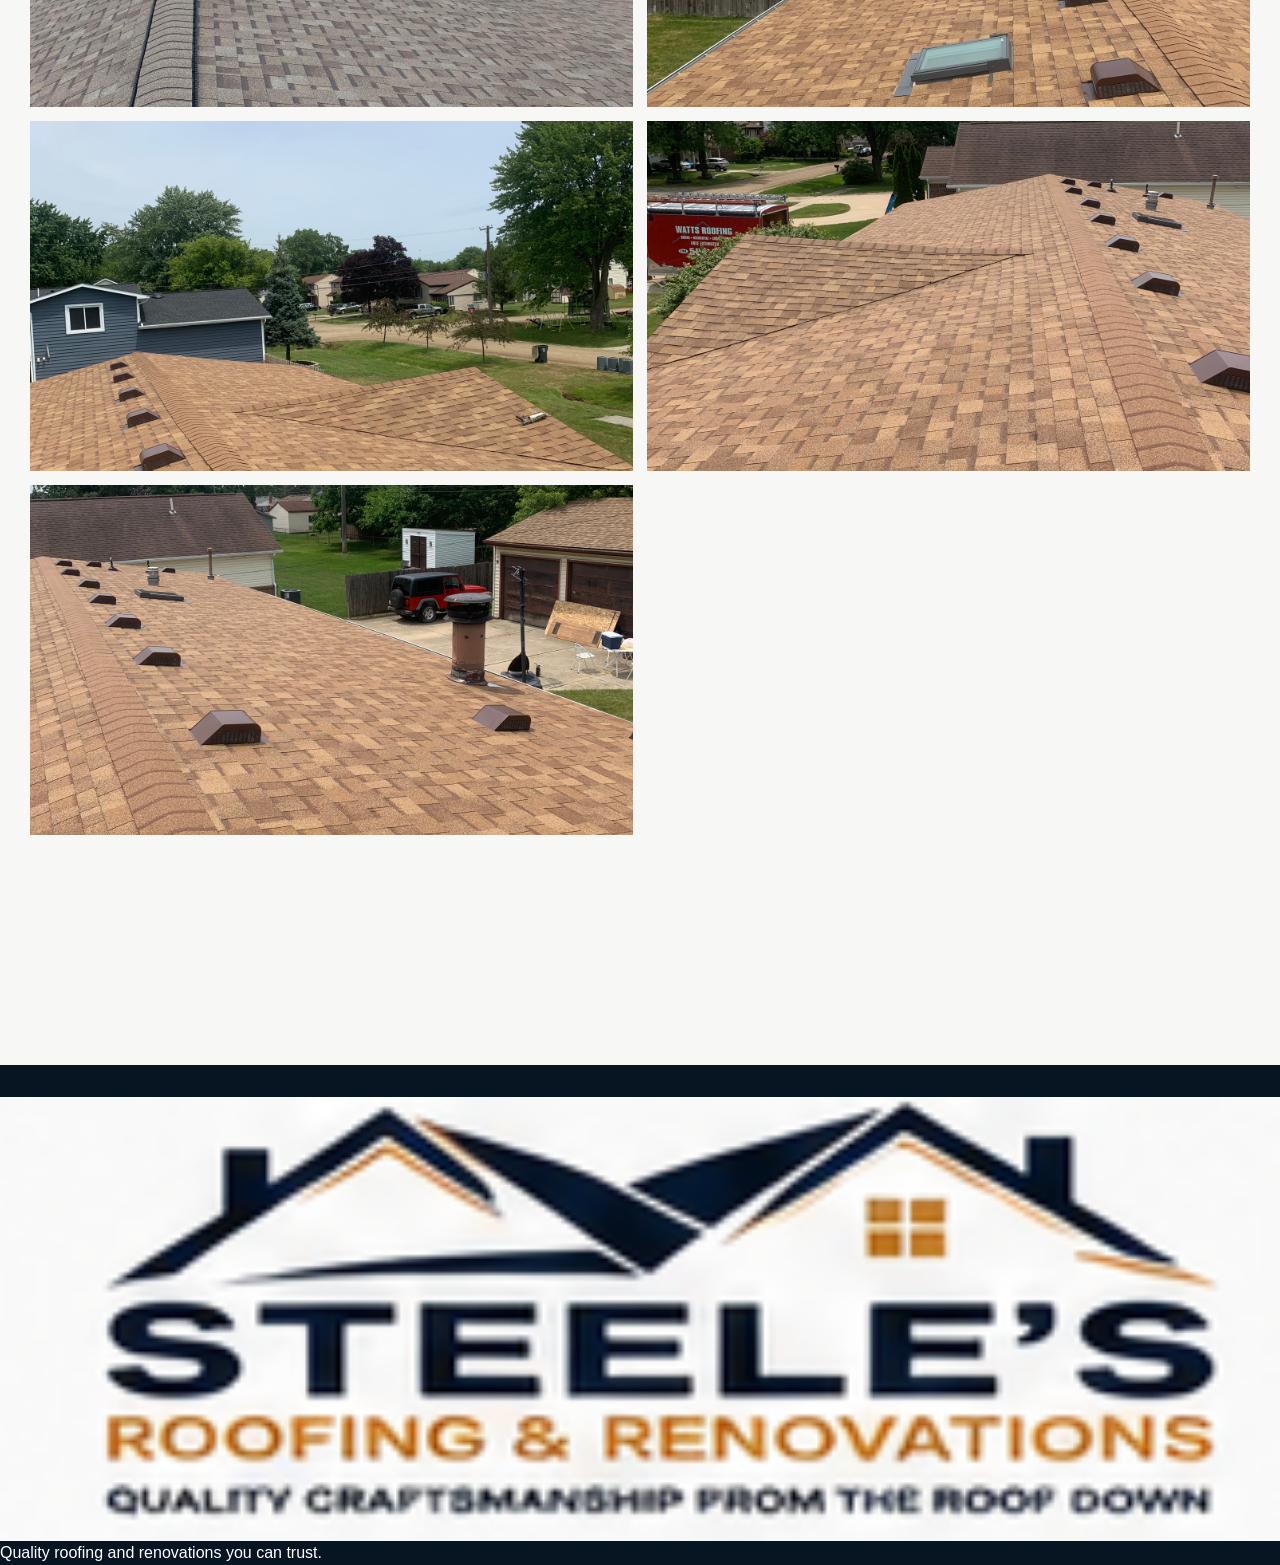
==== commit 28a1ede8: "Update gallery.html" ====
--- a/gallery.html
+++ b/gallery.html
@@ -13,54 +13,111 @@
 <body>
 
   <!-- HEADER -->
-  <header>
-
-    <div class="top-header">
-
-      <a href="index.html" class="logo-link">
-        <img src="logo.png" alt="Steele's Roofing & Renovations" class="logo">
-      </a>
-
-      <div class="contact-info">
-
-        <div>
-          <strong>CALL US</strong>
-          <br>
-          <a href="tel:7346931686">734-693-1686</a>
-        </div>
-
-        <div>
-          <strong>EMAIL US</strong>
-          <br>
-          <a href="mailto:steelesrenovations23@gmail.com">
-            steelesrenovations23@gmail.com
-          </a>
-        </div>
+<!-- HEADER -->
+<header class="site-header">
+
+  <div class="header-top">
+
+    <div class="wrap header-top-inner">
+
+      <a
+        class="brand"
+        href="index.html#home"
+        aria-label="Steele's Roofing and Renovations home"
+      >
+
+        <img
+          src="logo.png"
+          alt="Steele's Roofing & Renovations"
+        >
+
+      </a>
+
+
+      <div class="header-contact">
+
+        <a href="tel:7346931686">
+
+          <b>CALL US</b>
+
+          <span>734-693-1686</span>
+
+        </a>
+
+
+        <a href="mailto:steelesrenovations23@gmail.com">
+
+          <b>EMAIL US</b>
+
+          <span>steelesrenovations23@gmail.com</span>
+
+        </a>
 
       </div>
 
     </div>
 
-
-    <!-- NAVIGATION -->
-    <nav>
-
-      <a href="index.html">HOME</a>
-
-      <a href="index.html#projects">PROJECTS</a>
-
-      <a href="gallery.html" class="active">GALLERY</a>
-
-      <a href="index.html#about">ABOUT US</a>
-
-      <a href="index.html#services">SERVICES</a>
-
-      <a href="index.html#contact">CONTACT</a>
-
-    </nav>
-
-  </header>
-
+  </div>
+
+
+  <!-- NAVIGATION -->
+  <nav class="main-nav">
+
+    <div class="wrap nav-inner">
+
+      <a href="index.html#home">
+        Home
+      </a>
+
+      <a href="index.html#services">
+        Roofing
+      </a>
+
+      <a href="index.html#services">
+        Renovations
+      </a>
+
+      <a href="index.html#services">
+        Services
+      </a>
+
+      <a
+        class="active"
+        href="gallery.html"
+      >
+        Gallery
+      </a>
+
+      <a
+        class="mobile-hide"
+        href="index.html#about"
+      >
+        About Us
+      </a>
+
+      <a href="index.html#area">
+        Service Area
+      </a>
+
+      <a
+        class="mobile-hide"
+        href="index.html#contact"
+      >
+        Contact
+      </a>
+
+      <a
+        class="nav-cta"
+        href="index.html#contact"
+      >
+        Get a Free Estimate
+      </a>
+
+    </div>
+
+  </nav>
+
+</header>
 
 
   <!-- MAIN CONTENT -->
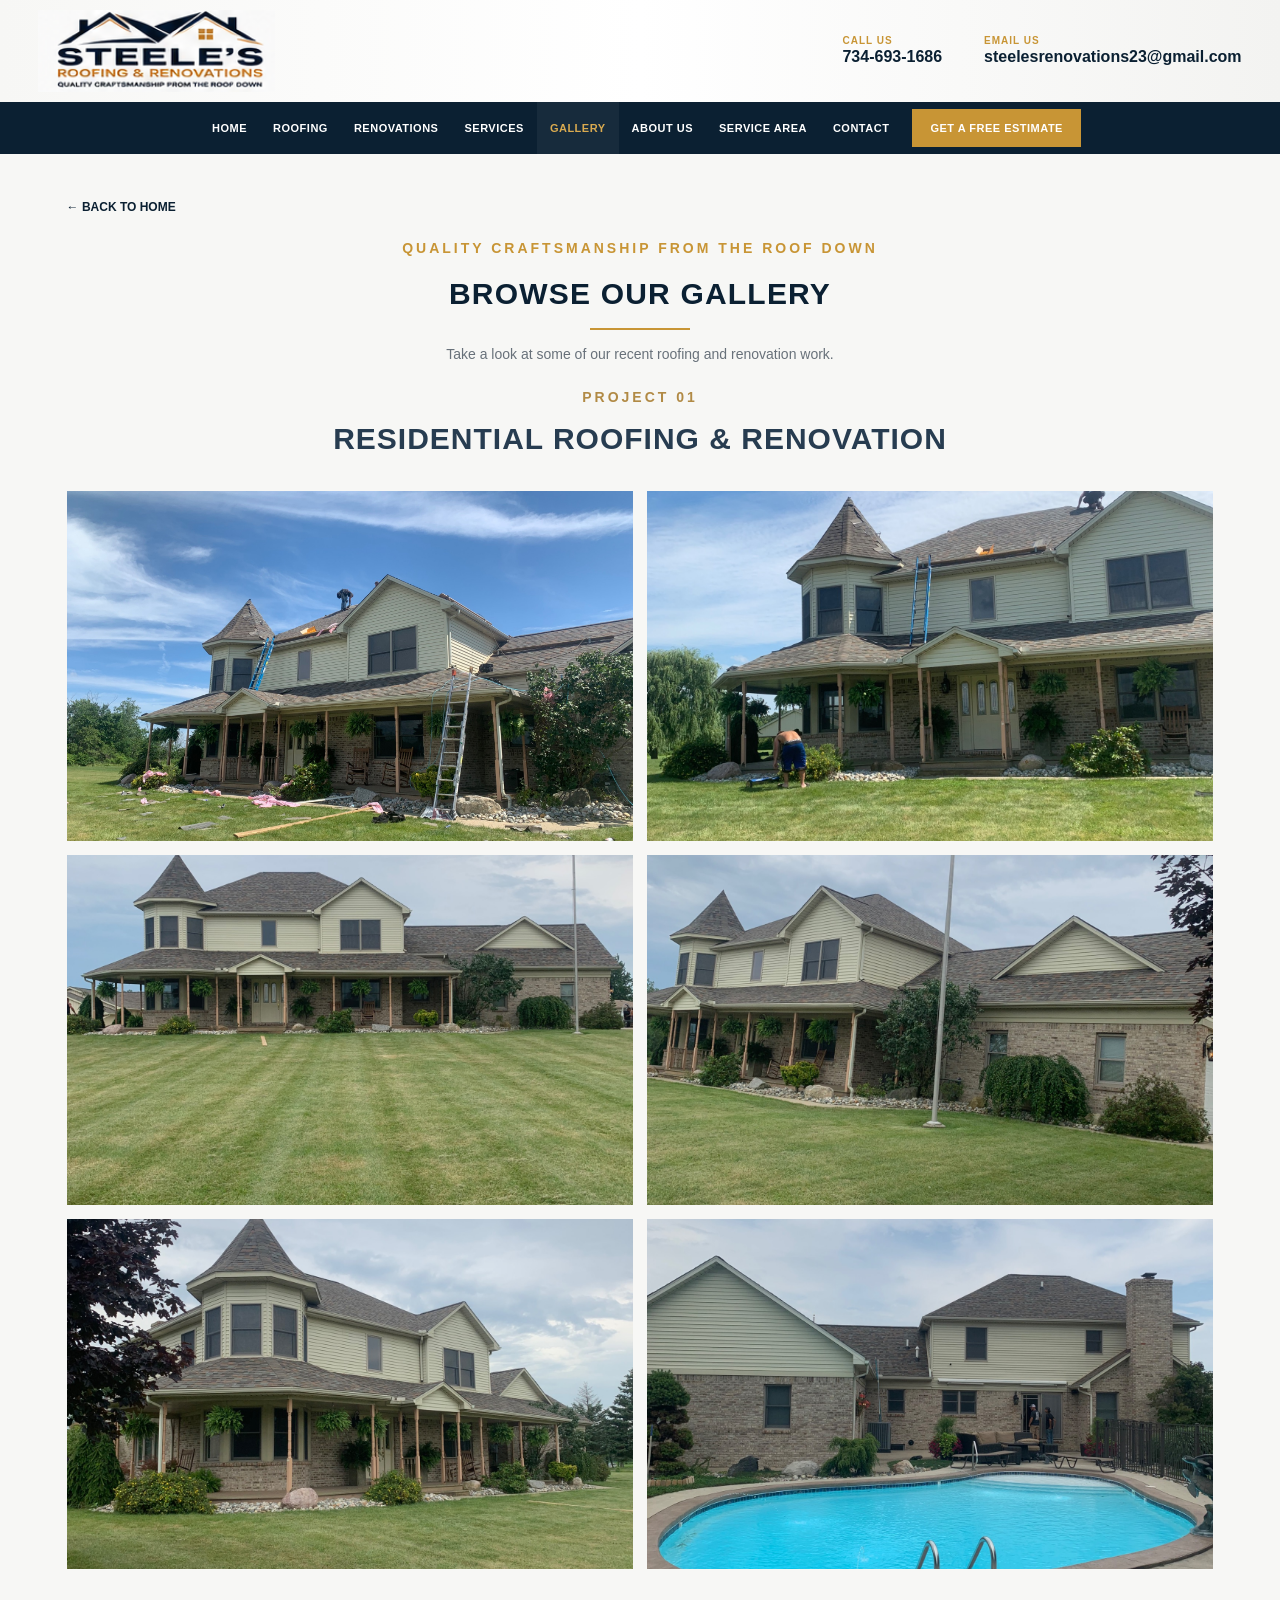
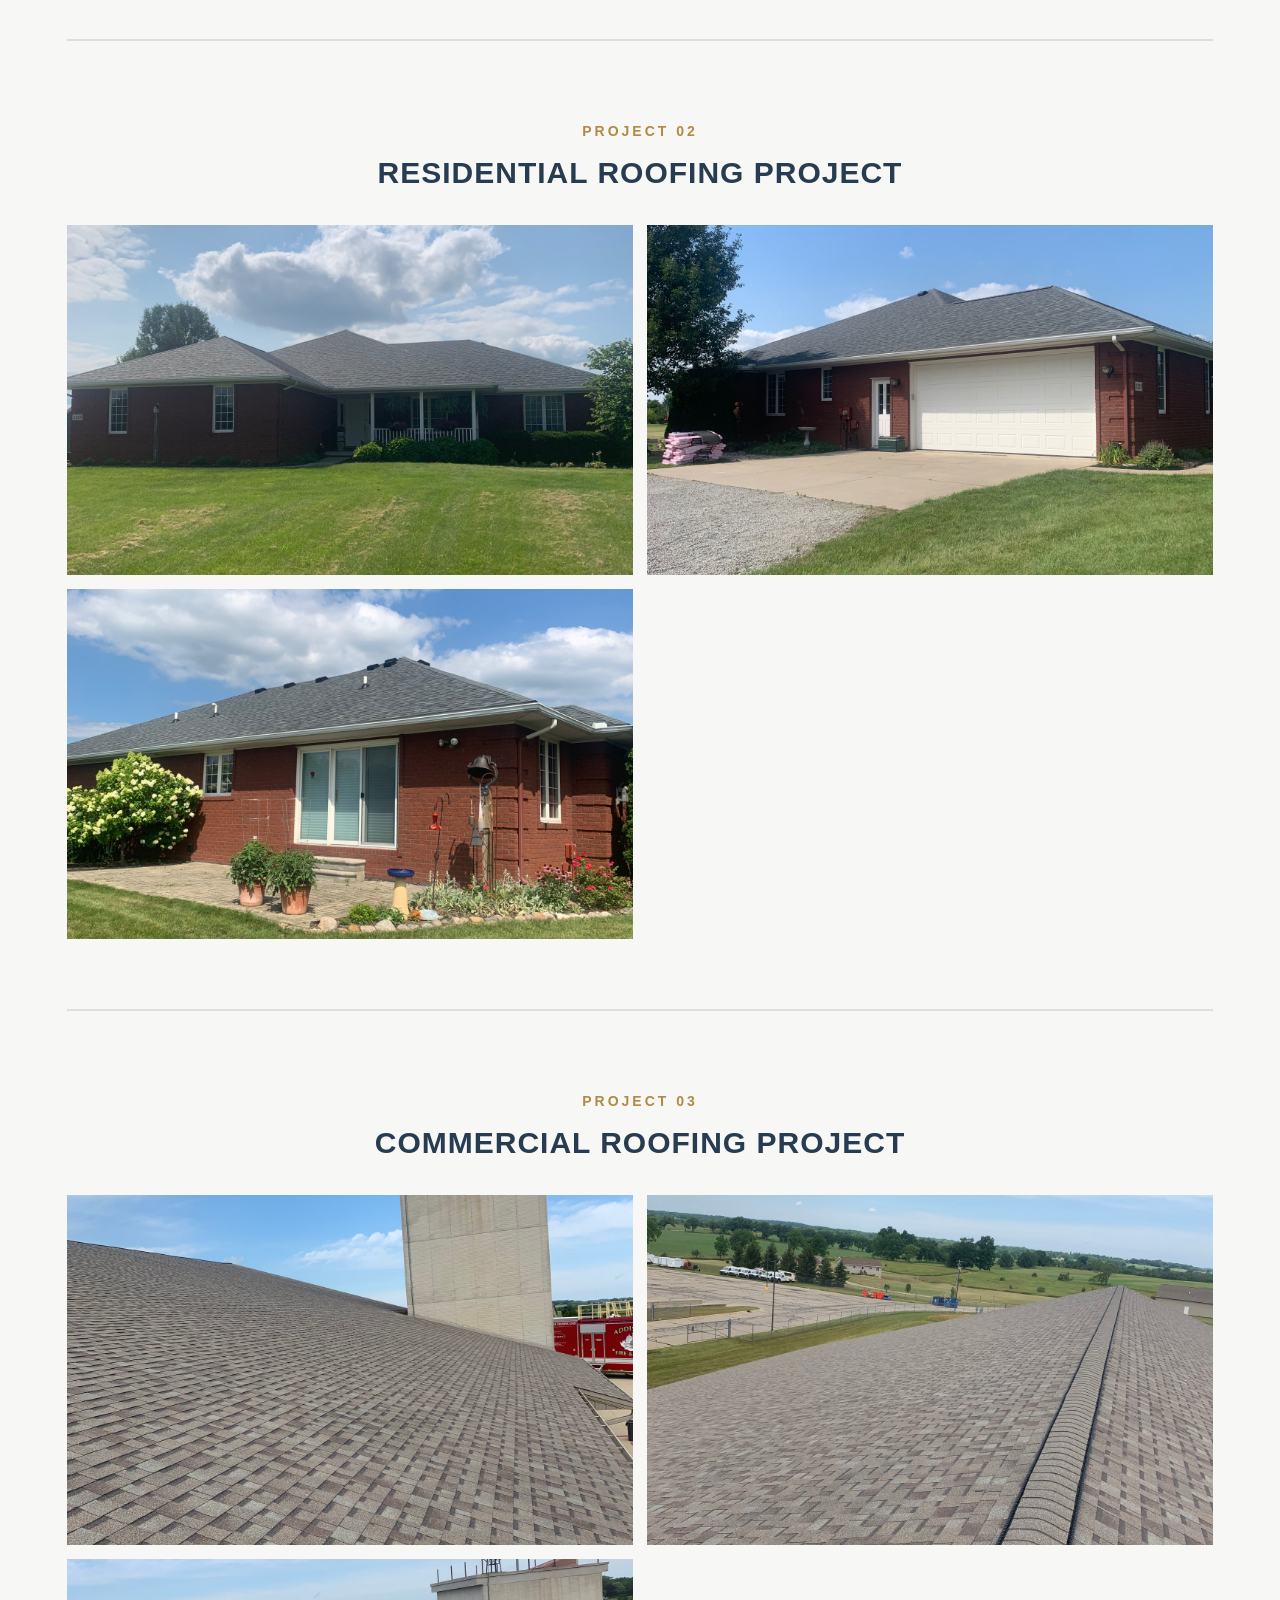
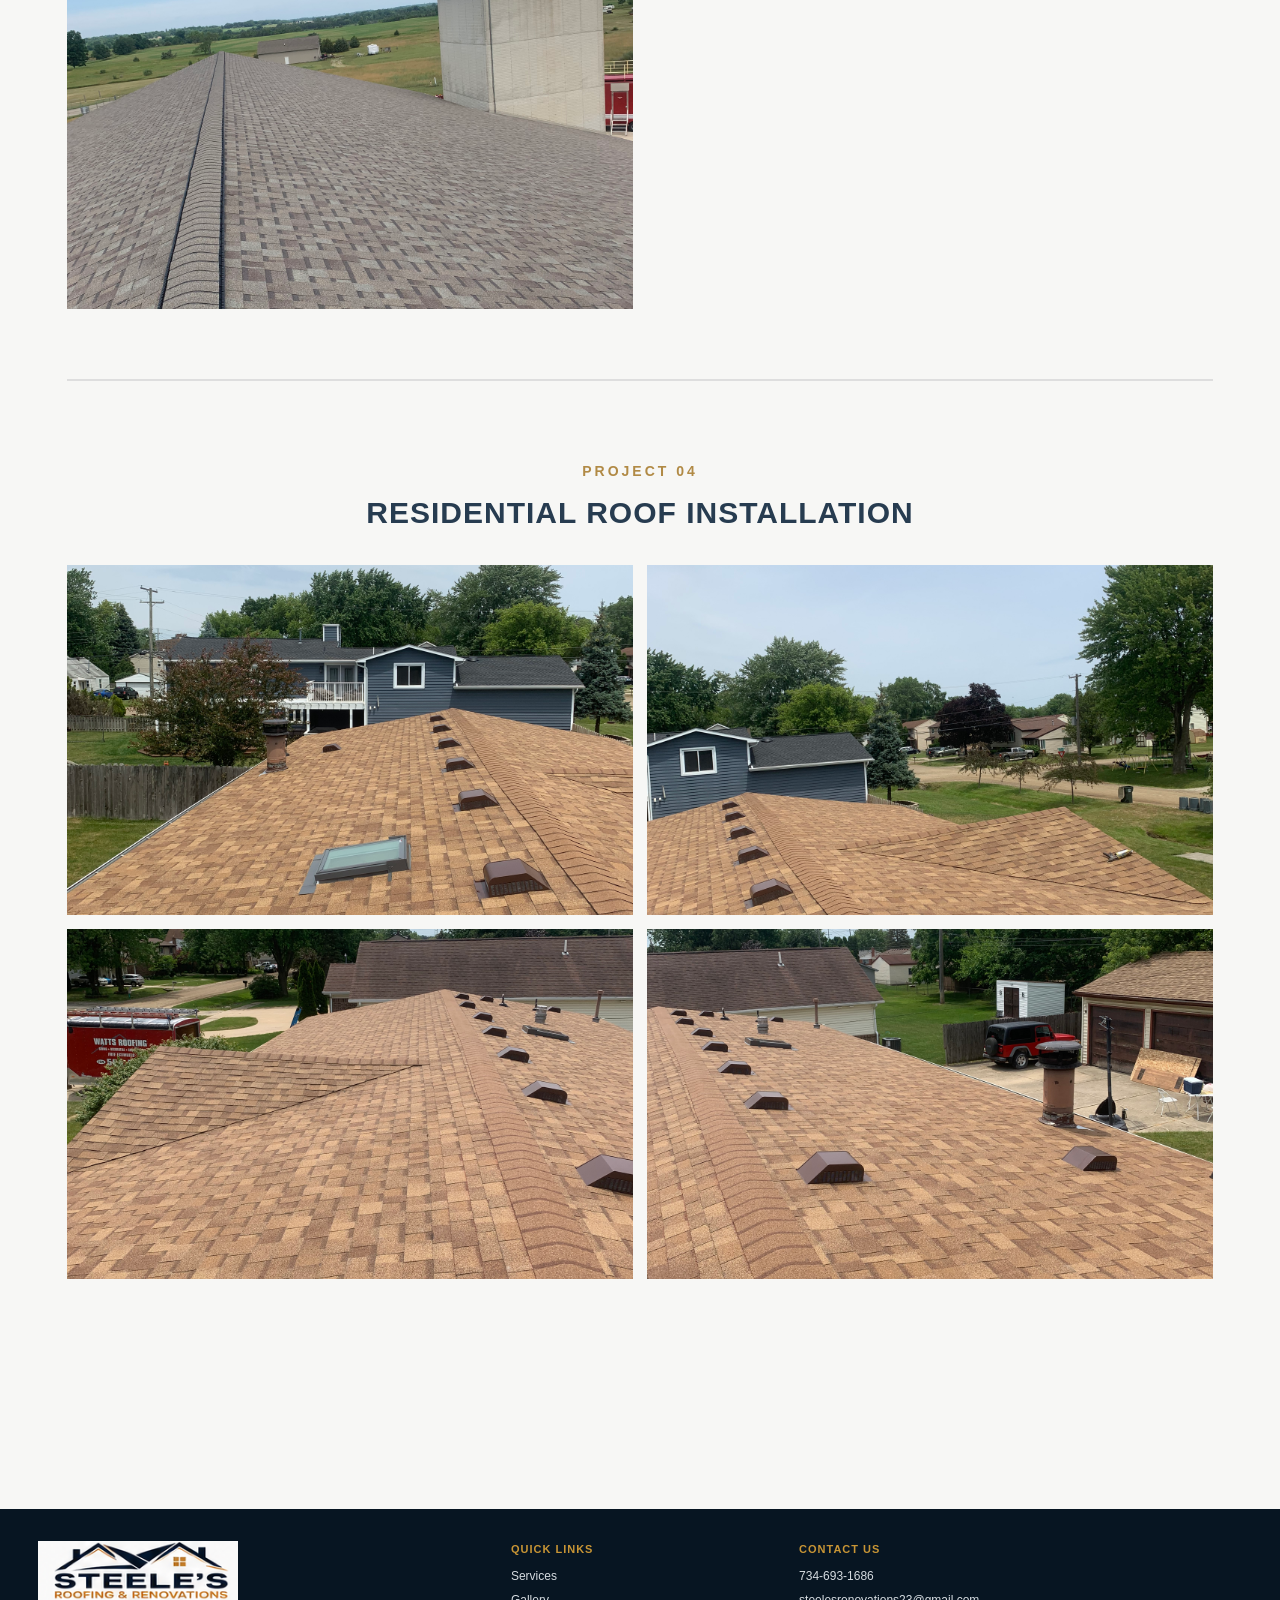
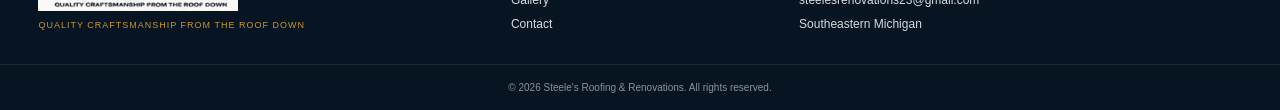
==== commit 34cb634b: "Add files via upload" ====
--- a/gallery.html
+++ b/gallery.html
@@ -2,369 +2,125 @@
 <html lang="en">
 <head>
   <meta charset="UTF-8">
-
   <meta name="viewport" content="width=device-width, initial-scale=1.0">
-
+  <meta name="description" content="Browse recent roofing and renovation projects by Steele's Roofing & Renovations.">
   <title>Gallery | Steele's Roofing & Renovations</title>
-
   <link rel="stylesheet" href="styles.css">
 </head>
-
 <body>
-
-  <!-- HEADER -->
-<!-- HEADER -->
 <header class="site-header">
-
   <div class="header-top">
-
     <div class="wrap header-top-inner">
-
-      <a
-        class="brand"
-        href="index.html#home"
-        aria-label="Steele's Roofing and Renovations home"
-      >
-
-        <img
-          src="logo.png"
-          alt="Steele's Roofing & Renovations"
-        >
-
+      <a class="brand" href="index.html" aria-label="Steele's Roofing and Renovations home">
+        <img src="logo.png" alt="Steele's Roofing & Renovations">
       </a>
-
-
       <div class="header-contact">
-
-        <a href="tel:7346931686">
-
-          <b>CALL US</b>
-
-          <span>734-693-1686</span>
-
-        </a>
-
-
-        <a href="mailto:steelesrenovations23@gmail.com">
-
-          <b>EMAIL US</b>
-
-          <span>steelesrenovations23@gmail.com</span>
-
-        </a>
-
+        <a href="tel:7346931686"><b>CALL US</b><span>734-693-1686</span></a>
+        <a href="mailto:steelesrenovations23@gmail.com"><b>EMAIL US</b><span>steelesrenovations23@gmail.com</span></a>
       </div>
-
     </div>
-
   </div>
 
-
-  <!-- NAVIGATION -->
   <nav class="main-nav">
-
     <div class="wrap nav-inner">
-
-      <a href="index.html#home">
-        Home
-      </a>
-
-      <a href="index.html#services">
-        Roofing
-      </a>
-
-      <a href="index.html#services">
-        Renovations
-      </a>
-
-      <a href="index.html#services">
-        Services
-      </a>
-
-      <a
-        class="active"
-        href="gallery.html"
-      >
-        Gallery
-      </a>
-
-      <a
-        class="mobile-hide"
-        href="index.html#about"
-      >
-        About Us
-      </a>
-
-      <a href="index.html#area">
-        Service Area
-      </a>
-
-      <a
-        class="mobile-hide"
-        href="index.html#contact"
-      >
-        Contact
-      </a>
-
-      <a
-        class="nav-cta"
-        href="index.html#contact"
-      >
-        Get a Free Estimate
-      </a>
-
+      <a href="index.html#home">Home</a>
+      <a href="index.html#services">Roofing</a>
+      <a href="index.html#services">Renovations</a>
+      <a href="index.html#services">Services</a>
+      <a class="active" href="gallery.html">Gallery</a>
+      <a class="mobile-hide" href="index.html#about">About Us</a>
+      <a href="index.html#area">Service Area</a>
+      <a class="mobile-hide" href="index.html#contact">Contact</a>
+      <a class="nav-cta" href="index.html#contact">Get a Free Estimate</a>
     </div>
-
   </nav>
-
 </header>
 
+<main class="gallery-page">
+  <div class="wrap">
+    <a href="index.html#projects" class="back">← BACK TO HOME</a>
 
-  <!-- MAIN CONTENT -->
-  <main class="gallery-page">
+    <div class="heading">
+      <p class="eyebrow">QUALITY CRAFTSMANSHIP FROM THE ROOF DOWN</p>
+      <h2>BROWSE OUR GALLERY</h2>
+      <span></span>
+    </div>
+    <p class="project-intro">Take a look at some of our recent roofing and renovation work.</p>
 
-
-    <!-- BACK BUTTON -->
-    <a href="index.html" class="back-home">
-      ← BACK TO HOME
-    </a>
-
-
-    <!-- PAGE HEADER -->
-    <section class="gallery-intro">
-
-      <p class="gallery-tagline">
-        QUALITY CRAFTSMANSHIP FROM THE ROOF DOWN
-      </p>
-
-      <h1>BROWSE OUR GALLERY</h1>
-
-      <p>
-        Take a look at some of our recent roofing and renovation work.
-      </p>
-
+    <section class="job-section">
+      <div class="job-heading">
+        <span class="job-number">PROJECT 01</span>
+        <h2>RESIDENTIAL ROOFING &amp; RENOVATION</h2>
+      </div>
+      <div class="job-gallery">
+        <a href="project-01.jpeg" target="_blank"><img src="project-01.jpeg" alt="Residential roofing and renovation project"></a>
+        <a href="project-02.jpeg" target="_blank"><img src="project-02.jpeg" alt="Residential roofing and renovation project"></a>
+        <a href="project-03.jpeg" target="_blank"><img src="project-03.jpeg" alt="Residential roofing and renovation project"></a>
+        <a href="project-04.jpeg" target="_blank"><img src="project-04.jpeg" alt="Residential roofing and renovation project"></a>
+        <a href="project-05.jpeg" target="_blank"><img src="project-05.jpeg" alt="Residential roofing and renovation project"></a>
+        <a href="project-06.jpeg" target="_blank"><img src="project-06.jpeg" alt="Residential roofing and renovation project"></a>
+      </div>
     </section>
 
-
-
-    <!-- ========================= -->
-    <!-- JOB 1 -->
-    <!-- ========================= -->
+    <section class="job-section">
+      <div class="job-heading">
+        <span class="job-number">PROJECT 02</span>
+        <h2>RESIDENTIAL ROOFING PROJECT</h2>
+      </div>
+      <div class="job-gallery">
+        <a href="project-07.jpeg" target="_blank"><img src="project-07.jpeg" alt="Residential roofing project"></a>
+        <a href="project-08.jpeg" target="_blank"><img src="project-08.jpeg" alt="Residential roofing project"></a>
+        <a href="project-09.jpeg" target="_blank"><img src="project-09.jpeg" alt="Residential roofing project"></a>
+      </div>
+    </section>
 
     <section class="job-section">
-
       <div class="job-heading">
-
-        <span class="job-number">
-          PROJECT 01
-        </span>
-
-        <h2>Residential Roofing & Renovation</h2>
-
+        <span class="job-number">PROJECT 03</span>
+        <h2>COMMERCIAL ROOFING PROJECT</h2>
       </div>
-
-
       <div class="job-gallery">
-
-        <a href="project-01.jpeg" target="_blank">
-          <img src="project-01.jpeg"
-               alt="Residential roofing project">
-        </a>
-
-        <a href="project-02.jpeg" target="_blank">
-          <img src="project-02.jpeg"
-               alt="Residential roofing project">
-        </a>
-
-        <a href="project-03.jpeg" target="_blank">
-          <img src="project-03.jpeg"
-               alt="Residential roofing project">
-        </a>
-
-        <a href="project-04.jpeg" target="_blank">
-          <img src="project-04.jpeg"
-               alt="Residential roofing project">
-        </a>
-
-        <a href="project-05.jpeg" target="_blank">
-          <img src="project-05.jpeg"
-               alt="Residential roofing project">
-        </a>
-
-        <a href="project-06.jpeg" target="_blank">
-          <img src="project-06.jpeg"
-               alt="Residential roofing project">
-        </a>
-
+        <a href="IMG_1094.jpeg" target="_blank"><img src="IMG_1094.jpeg" alt="Commercial roofing project"></a>
+        <a href="IMG_1095.jpeg" target="_blank"><img src="IMG_1095.jpeg" alt="Commercial roofing project"></a>
+        <a href="IMG_1096.jpeg" target="_blank"><img src="IMG_1096.jpeg" alt="Commercial roofing project"></a>
       </div>
-
     </section>
 
+    <section class="job-section">
+      <div class="job-heading">
+        <span class="job-number">PROJECT 04</span>
+        <h2>RESIDENTIAL ROOF INSTALLATION</h2>
+      </div>
+      <div class="job-gallery">
+        <a href="IMG_1116.jpeg" target="_blank"><img src="IMG_1116.jpeg" alt="Residential roof installation"></a>
+        <a href="IMG_1117.jpeg" target="_blank"><img src="IMG_1117.jpeg" alt="Residential roof installation"></a>
+        <a href="IMG_1118.jpeg" target="_blank"><img src="IMG_1118.jpeg" alt="Residential roof installation"></a>
+        <a href="IMG_1119.jpeg" target="_blank"><img src="IMG_1119.jpeg" alt="Residential roof installation"></a>
+      </div>
+    </section>
+  </div>
+</main>
 
-
-    <!-- ========================= -->
-    <!-- JOB 2 -->
-    <!-- ========================= -->
-
-    <section class="job-section">
-
-      <div class="job-heading">
-
-        <span class="job-number">
-          PROJECT 02
-        </span>
-
-        <h2>Residential Roofing Project</h2>
-
-      </div>
-
-
-      <div class="job-gallery">
-
-        <a href="project-07.jpeg" target="_blank">
-          <img src="project-07.jpeg"
-               alt="Residential roofing project">
-        </a>
-
-        <a href="project-08.jpeg" target="_blank">
-          <img src="project-08.jpeg"
-               alt="Residential roofing project">
-        </a>
-
-        <a href="project-09.jpeg" target="_blank">
-          <img src="project-09.jpeg"
-               alt="Residential roofing project">
-        </a>
-
-      </div>
-
-    </section>
-
-
-
-    <!-- ========================= -->
-    <!-- JOB 3 -->
-    <!-- ========================= -->
-
-    <section class="job-section">
-
-      <div class="job-heading">
-
-        <span class="job-number">
-          PROJECT 03
-        </span>
-
-        <h2>Commercial Roofing Project</h2>
-
-      </div>
-
-
-      <div class="job-gallery">
-
-        <a href="gallery-1.jpg" target="_blank">
-          <img src="gallery-1.jpg"
-               alt="Commercial roofing project">
-        </a>
-
-        <a href="gallery-2.jpg" target="_blank">
-          <img src="gallery-2.jpg"
-               alt="Commercial roofing project">
-        </a>
-
-        <a href="gallery-3.jpg" target="_blank">
-          <img src="gallery-3.jpg"
-               alt="Commercial roofing project">
-        </a>
-
-        <a href="gallery-4.jpg" target="_blank">
-          <img src="gallery-4.jpg"
-               alt="Commercial roofing project">
-        </a>
-
-        <a href="gallery-5.jpg" target="_blank">
-          <img src="gallery-5.jpg"
-               alt="Commercial roofing project">
-        </a>
-
-      </div>
-
-    </section>
-
-
-
-    <!-- ========================= -->
-    <!-- JOB 4 -->
-    <!-- ========================= -->
-
-    <section class="job-section">
-
-      <div class="job-heading">
-
-        <span class="job-number">
-          PROJECT 04
-        </span>
-
-        <h2>Residential Roof Installation</h2>
-
-      </div>
-
-
-      <div class="job-gallery">
-
-        <a href="IMG_1094.jpeg" target="_blank">
-          <img src="IMG_1094.jpeg"
-               alt="Residential roof installation">
-        </a>
-
-        <a href="IMG_1095.jpeg" target="_blank">
-          <img src="IMG_1095.jpeg"
-               alt="Residential roof installation">
-        </a>
-
-        <a href="IMG_1096.jpeg" target="_blank">
-          <img src="IMG_1096.jpeg"
-               alt="Residential roof installation">
-        </a>
-
-        <a href="IMG_1116.jpeg" target="_blank">
-          <img src="IMG_1116.jpeg"
-               alt="Residential roof installation">
-        </a>
-
-        <a href="IMG_1117.jpeg" target="_blank">
-          <img src="IMG_1117.jpeg"
-               alt="Residential roof installation">
-        </a>
-
-        <a href="IMG_1118.jpeg" target="_blank">
-          <img src="IMG_1118.jpeg"
-               alt="Residential roof installation">
-        </a>
-
-        <a href="IMG_1119.jpeg" target="_blank">
-          <img src="IMG_1119.jpeg"
-               alt="Residential roof installation">
-        </a>
-
-      </div>
-
-    </section>
-
-
-  </main>
-
-
-
-  <!-- FOOTER -->
-
-  <footer>
-
-    <img src="logo.png"
-         alt="Steele's Roofing & Renovations"
-         class="footer-logo">
-
-    <p>
-      Quality roofing and renovations you can trust.
-    </p>
-
-  </footer>
+<footer>
+  <div class="wrap footer-grid">
+    <div class="footer-brand">
+      <img src="logo.png" alt="Steele's Roofing & Renovations">
+      <small>QUALITY CRAFTSMANSHIP FROM THE ROOF DOWN</small>
+    </div>
+    <div>
+      <b>QUICK LINKS</b>
+      <a href="index.html#services">Services</a>
+      <a href="gallery.html">Gallery</a>
+      <a href="index.html#contact">Contact</a>
+    </div>
+    <div>
+      <b>CONTACT US</b>
+      <a href="tel:7346931686">734-693-1686</a>
+      <a href="mailto:steelesrenovations23@gmail.com">steelesrenovations23@gmail.com</a>
+      <span>Southeastern Michigan</span>
+    </div>
+  </div>
+  <p class="copyright">© 2026 Steele's Roofing &amp; Renovations. All rights reserved.</p>
+</footer>
+</body>
+</html>
--- a/styles.css
+++ b/styles.css
@@ -1,6 +1,121 @@
 :root{--navy:#0b2032;--navy-dark:#071522;--gold:#c89535;--gold-light:#d9aa50;--white:#fff;--off:#f5f5f3;--ink:#172a3a;--muted:#68717a;--border:#d7d7d2;--wrap:1280px}*{box-sizing:border-box;margin:0;padding:0}html{scroll-behavior:smooth}body{font-family:Arial,Helvetica,sans-serif;color:var(--ink);background:#fff;line-height:1.5;overflow-x:hidden}img{display:block;width:100%}a{text-decoration:none;color:inherit}.wrap{width:min(94%,var(--wrap));margin:auto}
 /* HEADER */.header-top{background:linear-gradient(90deg,#f7f7f5,#fff 50%,#f3f3f1)}.header-top-inner{min-height:100px;display:flex;align-items:center;justify-content:space-between;gap:28px;padding:10px 0}.brand{display:block;flex-shrink:0}.brand img{width:260px;height:82px;object-fit:contain;object-position:left center}.header-contact{display:flex;gap:42px;align-items:center}.header-contact a{color:var(--navy);display:flex;flex-direction:column;line-height:1.2}.header-contact b{font-size:10px;color:var(--gold);letter-spacing:1px}.header-contact span{font-size:16px;font-weight:700}.main-nav{background:var(--navy);position:sticky;top:0;z-index:20}.nav-inner{min-height:52px;display:flex;align-items:center;justify-content:center}.nav-inner>a{display:flex;align-items:center;justify-content:center;color:#fff;padding:0 13px;height:52px;font-size:11px;font-weight:800;text-transform:uppercase;letter-spacing:.5px;white-space:nowrap}.nav-inner>a:hover,.nav-inner>a.active{color:var(--gold-light);background:rgba(255,255,255,.05)}.nav-inner .nav-cta{height:38px;margin-left:10px;padding:0 18px;background:var(--gold);color:#fff}.nav-inner .nav-cta:hover{background:var(--gold-light)}
-/* HERO */.hero{min-height:480px;position:relative;background:url('hero-house.jpg') center/cover no-repeat}.hero-shade{position:absolute;inset:0;background:linear-gradient(90deg,rgba(5,15,24,.96),rgba(5,15,24,.78) 36%,rgba(5,15,24,.12) 72%)}.hero-inner{position:relative;min-height:480px}.hero-copy{width:min(500px,52%);padding:52px 0;color:#fff}.eyebrow{font-size:11px;font-weight:800;letter-spacing:2px;color:var(--gold);margin-bottom:7px}.eyebrow.light{color:var(--gold-light)}.hero h1{font-size:clamp(50px,5.8vw,78px);line-height:.92;letter-spacing:1px}.hero h1 span{font-size:.56em;color:var(--gold);display:block;margin-top:9px}.hero-text{font-size:16px;line-height:1.6;margin-top:18px;color:#eef1f3}.hero-actions{display:flex;gap:12px;flex-wrap:wrap;margin-top:22px}.btn{display:inline-flex;align-items:center;justify-content:center;min-height:46px;padding:12px 22px;text-transform:uppercase;letter-spacing:1px;font-size:11px;font-weight:800}.gold{background:var(--gold);color:#fff}.gold:hover{background:var(--gold-light)}.outline{border:2px solid var(--gold);color:#fff;background:rgba(7,21,34,.45)}.dark-outline{color:var(--navy);background:#fff;border-color:var(--navy)}
+/* HERO */
+.hero{
+  min-height:566px;
+  position:relative;
+  overflow:hidden;
+  background:url('hero-house.jpg') right center/cover no-repeat;
+}
+/* A bright left-to-right fade keeps the copy readable and removes the old artwork embedded on the left side of hero-house.jpg. */
+.hero-shade{
+  position:absolute;
+  inset:0;
+  background:
+    linear-gradient(90deg,
+      rgba(250,249,246,.99) 0%,
+      rgba(250,249,246,.98) 25%,
+      rgba(250,249,246,.88) 39%,
+      rgba(250,249,246,.50) 53%,
+      rgba(250,249,246,.12) 69%,
+      rgba(250,249,246,0) 82%),
+    linear-gradient(180deg,rgba(255,255,255,.05),rgba(5,15,24,.03));
+}
+.hero-inner{
+  position:relative;
+  min-height:566px;
+  display:flex;
+  align-items:flex-start;
+}
+.hero-copy{
+  width:min(620px,49%);
+  padding:42px 0 34px;
+  color:var(--navy);
+}
+.eyebrow{
+  font-size:14px;
+  font-weight:800;
+  letter-spacing:3px;
+  color:var(--gold);
+  margin-bottom:12px;
+}
+.eyebrow.light{color:#a87522}
+.hero h1{
+  font-size:clamp(48px,5.05vw,78px);
+  line-height:.88;
+  letter-spacing:.4px;
+  margin:0;
+}
+.hero h1 .hero-line{display:block}
+.hero h1 .hero-line-main{color:var(--navy);font-weight:900}
+.hero h1 .hero-line-gold{color:#b87919;font-weight:900;margin-top:8px}
+.hero h1 .hero-line-script{
+  color:var(--navy);
+  font-family:"Brush Script MT","Segoe Script",cursive;
+  font-size:.78em;
+  font-style:italic;
+  font-weight:700;
+  letter-spacing:1px;
+  line-height:.82;
+  margin-top:13px;
+}
+.hero-text{
+  max-width:500px;
+  font-size:17px;
+  font-weight:600;
+  line-height:1.5;
+  margin-top:20px;
+  color:#263848;
+}
+.hero-actions{
+  display:grid;
+  grid-template-columns:1fr 1.05fr 1.05fr;
+  gap:14px;
+  width:min(1170px,92vw);
+  margin-top:18px;
+}
+.btn{
+  display:inline-flex;
+  align-items:center;
+  justify-content:center;
+  min-height:58px;
+  padding:14px 18px;
+  text-transform:uppercase;
+  letter-spacing:1.4px;
+  font-size:12px;
+  font-weight:800;
+  white-space:nowrap;
+}
+.gold{background:var(--gold);color:#fff}
+.gold:hover{background:var(--gold-light)}
+.outline{border:2px solid var(--gold);color:#fff;background:rgba(7,21,34,.45)}
+.dark-outline{color:var(--navy);background:#fff;border-color:var(--navy)}
+.hero-call{background:rgba(11,32,50,.96);border:1px solid rgba(255,255,255,.35);color:#fff}
+.hero-call:hover{background:var(--navy)}
+.hero-badge{
+  position:absolute;
+  right:2.4%;
+  bottom:38px;
+  width:190px;
+  height:190px;
+  padding:10px;
+  border:5px solid var(--gold);
+  border-radius:50%;
+  background:rgba(11,32,50,.97);
+  color:#fff;
+  display:flex;
+  flex-direction:column;
+  align-items:center;
+  justify-content:center;
+  text-align:center;
+  box-shadow:0 8px 22px rgba(0,0,0,.25),0 0 0 8px rgba(11,32,50,.97);
+  clip-path:polygon(50% 0%,58% 4%,67% 3%,74% 8%,83% 9%,88% 17%,96% 22%,96% 31%,100% 40%,96% 50%,100% 60%,96% 69%,96% 78%,88% 83%,83% 91%,74% 92%,67% 97%,58% 96%,50% 100%,42% 96%,33% 97%,26% 92%,17% 91%,12% 83%,4% 78%,4% 69%,0% 60%,4% 50%,0% 40%,4% 31%,4% 22%,12% 17%,17% 9%,26% 8%,33% 3%,42% 4%);
+}
+.hero-badge .badge-stars{color:var(--gold);font-size:17px;letter-spacing:5px;line-height:1.15}
+.hero-badge strong{font-size:11px;letter-spacing:1px;margin:8px 0 2px}
+.hero-badge span{font-size:28px;font-weight:900;letter-spacing:1.2px;line-height:1.05}
+.hero-badge em{font-size:10px;font-style:normal;font-weight:700;letter-spacing:1.2px;margin:5px 0 8px}
+
 /* TRUST */.trust-strip{background:var(--navy-dark);color:#fff}.trust-grid{display:grid;grid-template-columns:repeat(4,1fr)}.trust-grid div{display:flex;align-items:center;gap:12px;padding:16px 18px;border-right:1px solid rgba(255,255,255,.1)}.trust-grid i{font-style:normal;color:var(--gold);font-size:24px}.trust-grid span{font-size:11px;line-height:1.25}.trust-grid b{display:block;font-size:12px}
 /* SECTIONS */.section{padding:54px 0}.heading{text-align:center;margin-bottom:26px}.heading h2{font-size:30px;letter-spacing:1.2px;color:var(--navy)}.heading span{display:block;width:100px;height:2px;background:var(--gold);margin:12px auto 0}.services{background:linear-gradient(#fff,#f7f7f5)}.services-grid{display:grid;grid-template-columns:repeat(7,1fr);gap:12px}.services-grid article{background:#fff;border:1px solid #e1e1dd;box-shadow:0 3px 10px rgba(0,0,0,.07);overflow:hidden;text-align:center}.services-grid img{height:135px;object-fit:cover}.services-grid article div{padding:12px 7px 15px}.services-grid h3{font-size:13px;text-transform:uppercase;color:var(--navy);margin-bottom:5px}.services-grid p{font-size:10px;color:var(--muted);line-height:1.35}
 /* ABOUT */.about-section{padding:24px 0 54px;background:#fff}.about-grid{display:grid;grid-template-columns:1fr .82fr 1.25fr;gap:16px}.about-copy{background:var(--off);border:1px solid var(--border);padding:28px}.about-copy h2,.why-copy h2{font-size:25px;line-height:1.08;margin-bottom:17px}.about-copy p{font-size:14px;color:#4d5963;margin-bottom:13px}.about-copy ul{padding-left:20px;color:#76551f;font-size:13px;line-height:1.8}.about-photo{min-height:285px}.about-photo img{height:100%;object-fit:cover}.why-copy{background:linear-gradient(135deg,var(--navy),var(--navy-dark));padding:30px;color:#fff}.why-copy h2{color:#fff}.why-copy div{padding:13px 0;border-bottom:1px solid rgba(255,255,255,.12)}.why-copy div:last-child{border-bottom:0}.why-copy b{display:block;font-size:14px;margin-bottom:3px}.why-copy span{font-size:12px;color:#d0d6db}
@@ -10,7 +125,7 @@
 /* GALLERY */.gallery-page{padding:45px 0 60px;background:#f7f7f5;min-height:60vh}.back{display:inline-block;margin-bottom:22px;color:var(--navy);font-weight:800;font-size:12px}.full-gallery{display:grid;grid-template-columns:repeat(3,1fr);gap:16px}.full-gallery img{height:260px;object-fit:cover;border:1px solid var(--border);transition:transform .2s ease}.full-gallery img:hover{transform:scale(1.015)}
 /* FOOTER */footer{background:var(--navy-dark);color:#fff;padding-top:32px}.footer-grid{display:grid;grid-template-columns:1.2fr .7fr 1.2fr;gap:30px}.footer-brand img{width:200px;height:70px;object-fit:contain;object-position:left center;filter:none}.footer-brand small{display:block;color:var(--gold);font-size:9px;letter-spacing:1px;margin-top:8px}.footer-grid b{display:block;color:var(--gold);font-size:11px;letter-spacing:1px;margin-bottom:9px}.footer-grid a,.footer-grid span{display:block;color:#d5dbe0;font-size:12px;margin:6px 0}.copyright{text-align:center;border-top:1px solid rgba(255,255,255,.1);margin-top:25px;padding:15px;color:#89939c;font-size:10px}
 @media(max-width:1100px){.services-grid{grid-template-columns:repeat(4,1fr)}.about-grid{grid-template-columns:1fr 1fr}.why-copy{grid-column:1/-1}.recent-grid{grid-template-columns:repeat(3,1fr)}.nav-inner{justify-content:flex-start;overflow-x:auto}.nav-inner>a{flex-shrink:0}.full-gallery{grid-template-columns:repeat(2,1fr)}}
-@media(max-width:700px){.wrap{width:93%}.header-top-inner{min-height:0;padding:10px 0;gap:10px}.brand img{width:150px;height:60px}.header-contact{gap:4px;flex-direction:column;align-items:flex-start;min-width:0}.header-contact b{font-size:8px}.header-contact span{font-size:10px;white-space:nowrap;max-width:180px;overflow:hidden;text-overflow:ellipsis}.nav-inner{padding:0 8px}.nav-inner>a{height:46px;padding:0 9px;font-size:9px}.nav-inner .nav-cta{height:34px;padding:0 13px}.hero,.hero-inner{min-height:530px}.hero-shade{background:linear-gradient(180deg,rgba(5,15,24,.94),rgba(5,15,24,.68))}.hero-copy{width:100%;padding:38px 0}.hero h1{font-size:44px}.hero-text{font-size:14px;line-height:1.55}.hero-actions{display:grid;grid-template-columns:1fr;gap:9px}.hero-actions .btn{width:100%}.trust-grid{grid-template-columns:repeat(2,1fr)}.trust-grid div{padding:11px 9px}.trust-grid i{font-size:18px}.trust-grid span{font-size:9px}.section{padding:38px 0}.heading{margin-bottom:20px}.heading h2{font-size:25px}.services-grid{grid-template-columns:repeat(2,1fr);gap:9px}.services-grid img{height:125px}.services-grid article div{padding:10px 5px 12px}.services-grid h3{font-size:11px}.services-grid p{font-size:9px}.about-section{padding:14px 0 38px}.about-grid,.contact-grid,.footer-grid{grid-template-columns:1fr}.about-copy{padding:23px}.about-copy h2,.why-copy h2{font-size:23px}.about-photo{min-height:270px}.why-copy{grid-column:auto;padding:25px 22px}.recent-grid{grid-template-columns:repeat(2,1fr);gap:9px}.recent-grid img{height:145px}.recent-grid a:last-child{grid-column:1/-1}.recent-grid a:last-child img{height:190px}.area-inner{grid-template-columns:1fr;text-align:center;gap:10px}.area-icon{display:none}.area h2{font-size:21px}.area .btn{width:100%}.contact{padding:38px 0}.contact h2{font-size:25px}.contact-number{font-size:18px}.contact-card{padding:22px}.contact-card .btn{width:100%;margin:5px 0}.gallery-page{padding:32px 0 40px}.full-gallery{grid-template-columns:repeat(2,1fr);gap:9px}.full-gallery img{height:160px}.full-gallery a:last-child{grid-column:1/-1}.full-gallery a:last-child img{height:220px}.footer-grid{gap:22px}.footer-brand img{width:190px}.copyright{margin-top:20px}}
+@media(max-width:700px){.wrap{width:93%}.header-top-inner{min-height:0;padding:10px 0;gap:10px}.brand img{width:150px;height:60px}.header-contact{gap:4px;flex-direction:column;align-items:flex-start;min-width:0}.header-contact b{font-size:8px}.header-contact span{font-size:10px;white-space:nowrap;max-width:180px;overflow:hidden;text-overflow:ellipsis}.nav-inner{padding:0 8px}.nav-inner>a{height:46px;padding:0 9px;font-size:9px}.nav-inner .nav-cta{height:34px;padding:0 13px}.hero,.hero-inner{min-height:760px}.hero{background-position:62% center}.hero-shade{background:linear-gradient(180deg,rgba(5,15,24,.76),rgba(5,15,24,.84))}.hero-copy{width:100%;padding:46px 0 26px}.eyebrow{font-size:12px;letter-spacing:2.6px;margin-bottom:12px}.hero h1{font-size:clamp(46px,13vw,62px);line-height:.92}.hero h1 .hero-line-gold{margin-top:7px}.hero h1 .hero-line-script{font-size:.72em;margin-top:9px}.hero-text{font-size:16px;line-height:1.55;margin-top:22px}.hero-actions{display:grid;grid-template-columns:1fr;gap:10px;width:100%;margin-top:28px}.hero-actions .btn{width:100%;min-height:72px;font-size:12px}.hero-badge{right:5%;bottom:28px;width:150px;height:150px;border-width:4px}.hero-badge span{font-size:23px}.hero-badge strong,.hero-badge em{font-size:9px}.hero-badge .badge-stars{font-size:14px}.trust-grid{grid-template-columns:repeat(2,1fr)}.trust-grid div{padding:11px 9px}.trust-grid i{font-size:18px}.trust-grid span{font-size:9px}.section{padding:38px 0}.heading{margin-bottom:20px}.heading h2{font-size:25px}.services-grid{grid-template-columns:repeat(2,1fr);gap:9px}.services-grid img{height:125px}.services-grid article div{padding:10px 5px 12px}.services-grid h3{font-size:11px}.services-grid p{font-size:9px}.about-section{padding:14px 0 38px}.about-grid,.contact-grid,.footer-grid{grid-template-columns:1fr}.about-copy{padding:23px}.about-copy h2,.why-copy h2{font-size:23px}.about-photo{min-height:270px}.why-copy{grid-column:auto;padding:25px 22px}.recent-grid{grid-template-columns:repeat(2,1fr);gap:9px}.recent-grid img{height:145px}.recent-grid a:last-child{grid-column:1/-1}.recent-grid a:last-child img{height:190px}.area-inner{grid-template-columns:1fr;text-align:center;gap:10px}.area-icon{display:none}.area h2{font-size:21px}.area .btn{width:100%}.contact{padding:38px 0}.contact h2{font-size:25px}.contact-number{font-size:18px}.contact-card{padding:22px}.contact-card .btn{width:100%;margin:5px 0}.gallery-page{padding:32px 0 40px}.full-gallery{grid-template-columns:repeat(2,1fr);gap:9px}.full-gallery img{height:160px}.full-gallery a:last-child{grid-column:1/-1}.full-gallery a:last-child img{height:220px}.footer-grid{gap:22px}.footer-brand img{width:190px}.copyright{margin-top:20px}}
 /* =========================================
    GALLERY PAGE
 ========================================= */
@@ -327,100 +442,24 @@
 
 }
 
-/* =========================================================
-   HERO + NAVIGATION REFINEMENT
-   Keeps the rest of the site, gallery, services and layout intact.
-========================================================= */
-
-/* Desktop navigation stays on one clean row. */
-.main-nav{position:relative}
-.nav-inner{max-width:1280px;margin:0 auto;width:94%;justify-content:center;gap:0;overflow:visible}
-.nav-inner>a{padding:0 10px;font-size:10px}
-.nav-inner .nav-cta{margin-left:8px;padding:0 15px}
-
-/* Reference-style hero: light content area on the left, home image on the right. */
-.hero{min-height:520px;background:url('hero-house.jpg') center/cover no-repeat;overflow:hidden}
-.hero-shade{background:linear-gradient(90deg,rgba(255,255,255,.98) 0%,rgba(255,255,255,.95) 30%,rgba(255,255,255,.72) 46%,rgba(255,255,255,.08) 68%,rgba(7,21,34,.06) 100%)}
-.hero-inner{min-height:520px;display:flex;align-items:center;position:relative}
-.hero-copy{width:min(560px,48%);padding:34px 0 88px;color:var(--navy)}
-.hero h1{font-size:clamp(52px,5.6vw,86px);line-height:.9;letter-spacing:.5px;color:var(--navy)}
-.hero h1 span{font-size:.72em;color:var(--gold);display:block;margin:7px 0 0}
-.hero h1 em{font-family:Georgia,'Times New Roman',serif;font-size:.62em;font-weight:700;font-style:italic;letter-spacing:2px;color:var(--navy);display:block;margin-top:9px}
-.hero-text{max-width:520px;font-size:16px;line-height:1.55;margin-top:19px;color:#263746;font-weight:600}
-.hero-actions{display:grid;grid-template-columns:repeat(3,minmax(0,1fr));gap:12px;margin-top:24px;width:min(780px,94vw)}
-.hero-actions .btn{min-height:58px;padding:12px 14px;white-space:nowrap}
-.btn.navy{background:var(--navy);color:#fff;border:2px solid var(--navy)}
-.btn.navy:hover{background:var(--navy-dark)}
-
-.trust-badge{position:absolute;right:4%;bottom:28px;width:164px;height:164px;border:5px solid var(--gold);border-radius:50%;background:rgba(11,32,50,.98);color:#fff;display:flex;flex-direction:column;align-items:center;justify-content:center;text-align:center;box-shadow:0 8px 22px rgba(0,0,0,.22)}
-.trust-badge small{font-size:10px;font-weight:800;letter-spacing:1px;margin:4px 0}.trust-badge strong{font-size:27px;letter-spacing:1px;line-height:1}.badge-stars{color:var(--gold);font-size:13px;letter-spacing:3px}
-
-/* Remove horizontal scrolling from the mobile navigation. Every link remains visible. */
+/* FINAL HOME-PAGE MOBILE OVERRIDES */
 @media(max-width:700px){
-  .nav-inner{width:100%;display:grid;grid-template-columns:repeat(3,minmax(0,1fr));min-height:0;padding:0;overflow:visible;justify-content:stretch}
-  .nav-inner>a{width:100%;min-width:0;height:42px;padding:0 4px;font-size:8px;letter-spacing:.2px;text-align:center;border-right:1px solid rgba(255,255,255,.08);border-bottom:1px solid rgba(255,255,255,.08)}
-  .nav-inner>a:nth-child(3n){border-right:0}
-  .nav-inner .nav-cta{height:42px;margin:0;padding:0 4px}
-
-  .hero,.hero-inner{min-height:660px}
-  .hero{background-position:58% center}
-  .hero-shade{background:linear-gradient(180deg,rgba(7,21,34,.14) 0%,rgba(7,21,34,.62) 32%,rgba(7,21,34,.92) 100%)}
-  .hero-inner{display:block;padding-top:38px}
-  .hero-copy{width:100%;padding:0 0 18px;color:#fff}
-  .hero h1{font-size:clamp(46px,12vw,64px);color:#fff;line-height:.92}
-  .hero h1 span{font-size:.68em}.hero h1 em{font-size:.56em;color:#fff}
-  .hero-text{font-size:15px;color:#f1f4f6;max-width:100%;font-weight:500}
+  .main-nav{position:relative}
+  .nav-inner{justify-content:space-between;overflow:hidden;padding:0;width:100%}
+  .nav-inner>a{flex:1 1 auto;min-width:0;padding:0 4px;font-size:8.5px;letter-spacing:.25px}
+  .nav-inner>a.mobile-hide{display:none}
+  .nav-inner .nav-cta{flex:1.35 1 auto;height:46px;margin-left:0;padding:0 5px;font-size:8px}
+  .hero,.hero-inner{min-height:650px}
+  .hero{background-position:66% center}
+  .hero-shade{background:linear-gradient(180deg,rgba(250,249,246,.96) 0%,rgba(250,249,246,.89) 38%,rgba(250,249,246,.50) 62%,rgba(7,21,34,.16) 100%)}
+  .hero-copy{width:100%;padding:38px 0 24px;color:var(--navy)}
+  .eyebrow{font-size:11px;letter-spacing:2.6px;margin-bottom:12px}
+  .hero h1{font-size:clamp(44px,12.4vw,62px);line-height:.9}
+  .hero h1 .hero-line-gold{margin-top:7px}
+  .hero h1 .hero-line-script{font-size:.74em;margin-top:10px}
+  .hero-text{max-width:100%;font-size:16px;line-height:1.52;margin-top:20px;color:#263848}
   .hero-actions{grid-template-columns:1fr;gap:10px;width:100%;margin-top:24px}
-  .hero-actions .btn{min-height:58px;width:100%}
-  .trust-badge{right:3%;bottom:24px;width:132px;height:132px;border-width:4px}
-  .trust-badge strong{font-size:22px}.trust-badge small{font-size:8px}.badge-stars{font-size:10px}
-}
-
-@media(max-width:390px){
-  .nav-inner>a{font-size:7px}
-  .hero,.hero-inner{min-height:680px}
-}
-
-/* MOBILE NAVIGATION — keep the original horizontal bar, without scrolling.
-   About Us and Contact are hidden on small screens to keep the remaining
-   navigation choices visible in one row. Desktop navigation is unchanged. */
-@media(max-width:700px){
-  .nav-inner{
-    display:flex;
-    width:100%;
-    min-height:46px;
-    padding:0;
-    overflow:hidden;
-    justify-content:stretch;
-    flex-wrap:nowrap;
-  }
-  .nav-inner>a{
-    display:flex;
-    flex:1 1 0;
-    min-width:0;
-    height:46px;
-    padding:0 3px;
-    font-size:8px;
-    line-height:1.05;
-    letter-spacing:0;
-    white-space:nowrap;
-    text-align:center;
-    border-right:1px solid rgba(255,255,255,.08);
-    border-bottom:0;
-  }
-  /* Hide About Us and Contact on mobile only. */
-  .nav-inner>a:nth-child(6),
-  .nav-inner>a:nth-child(8){display:none;}
-  .nav-inner .nav-cta{
-    flex:1.55 1 0;
-    height:46px;
-    margin:0;
-    padding:0 3px;
-    font-size:7px;
-  }
-  .nav-inner>a:last-child{border-right:0;}
-}
-@media(max-width:390px){
-  .nav-inner>a{font-size:7px;}
-  .nav-inner .nav-cta{font-size:6.5px;}
-}
+  .hero-actions .btn{width:100%;min-height:62px;font-size:12px}
+  .hero-badge{right:5%;bottom:24px;width:150px;height:150px;border-width:4px;box-shadow:0 6px 18px rgba(0,0,0,.2),0 0 0 6px rgba(11,32,50,.97)}
+  .hero-badge span{font-size:23px}.hero-badge strong,.hero-badge em{font-size:8px}.hero-badge .badge-stars{font-size:13px}
+}
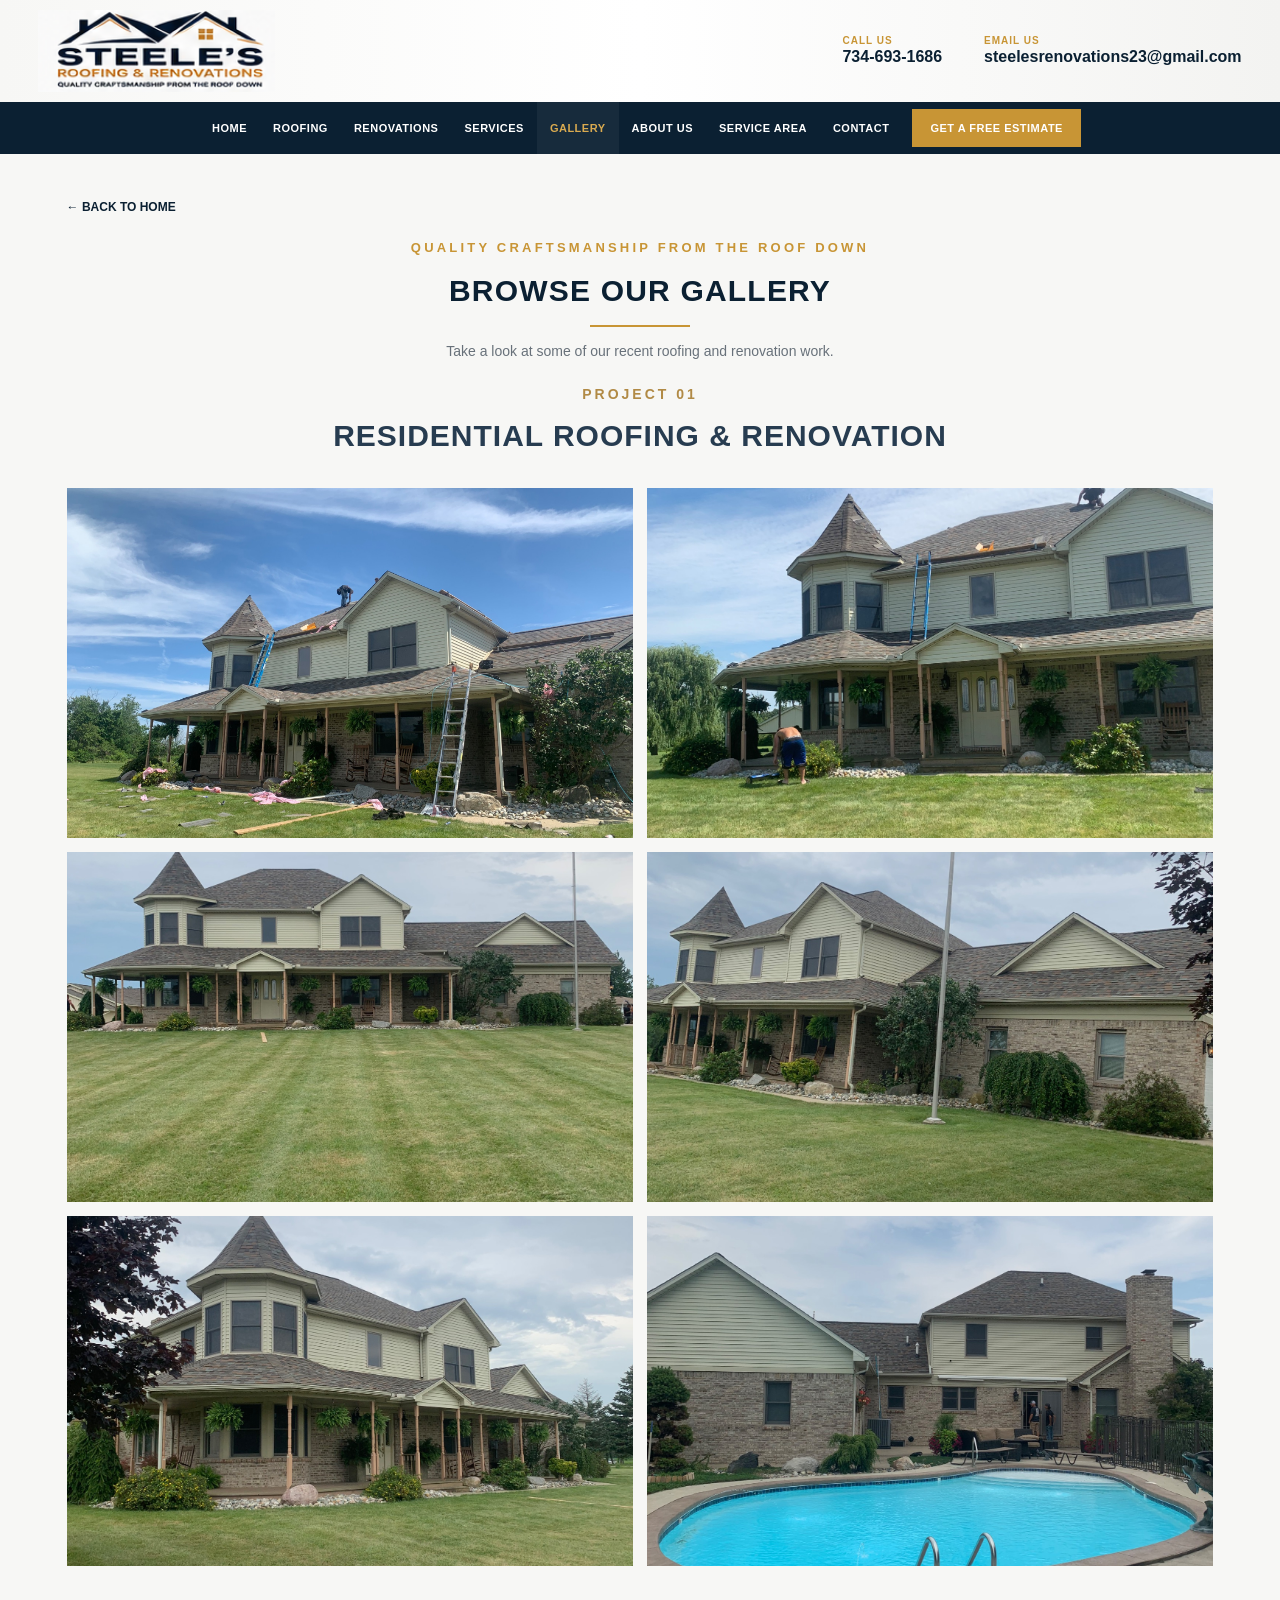
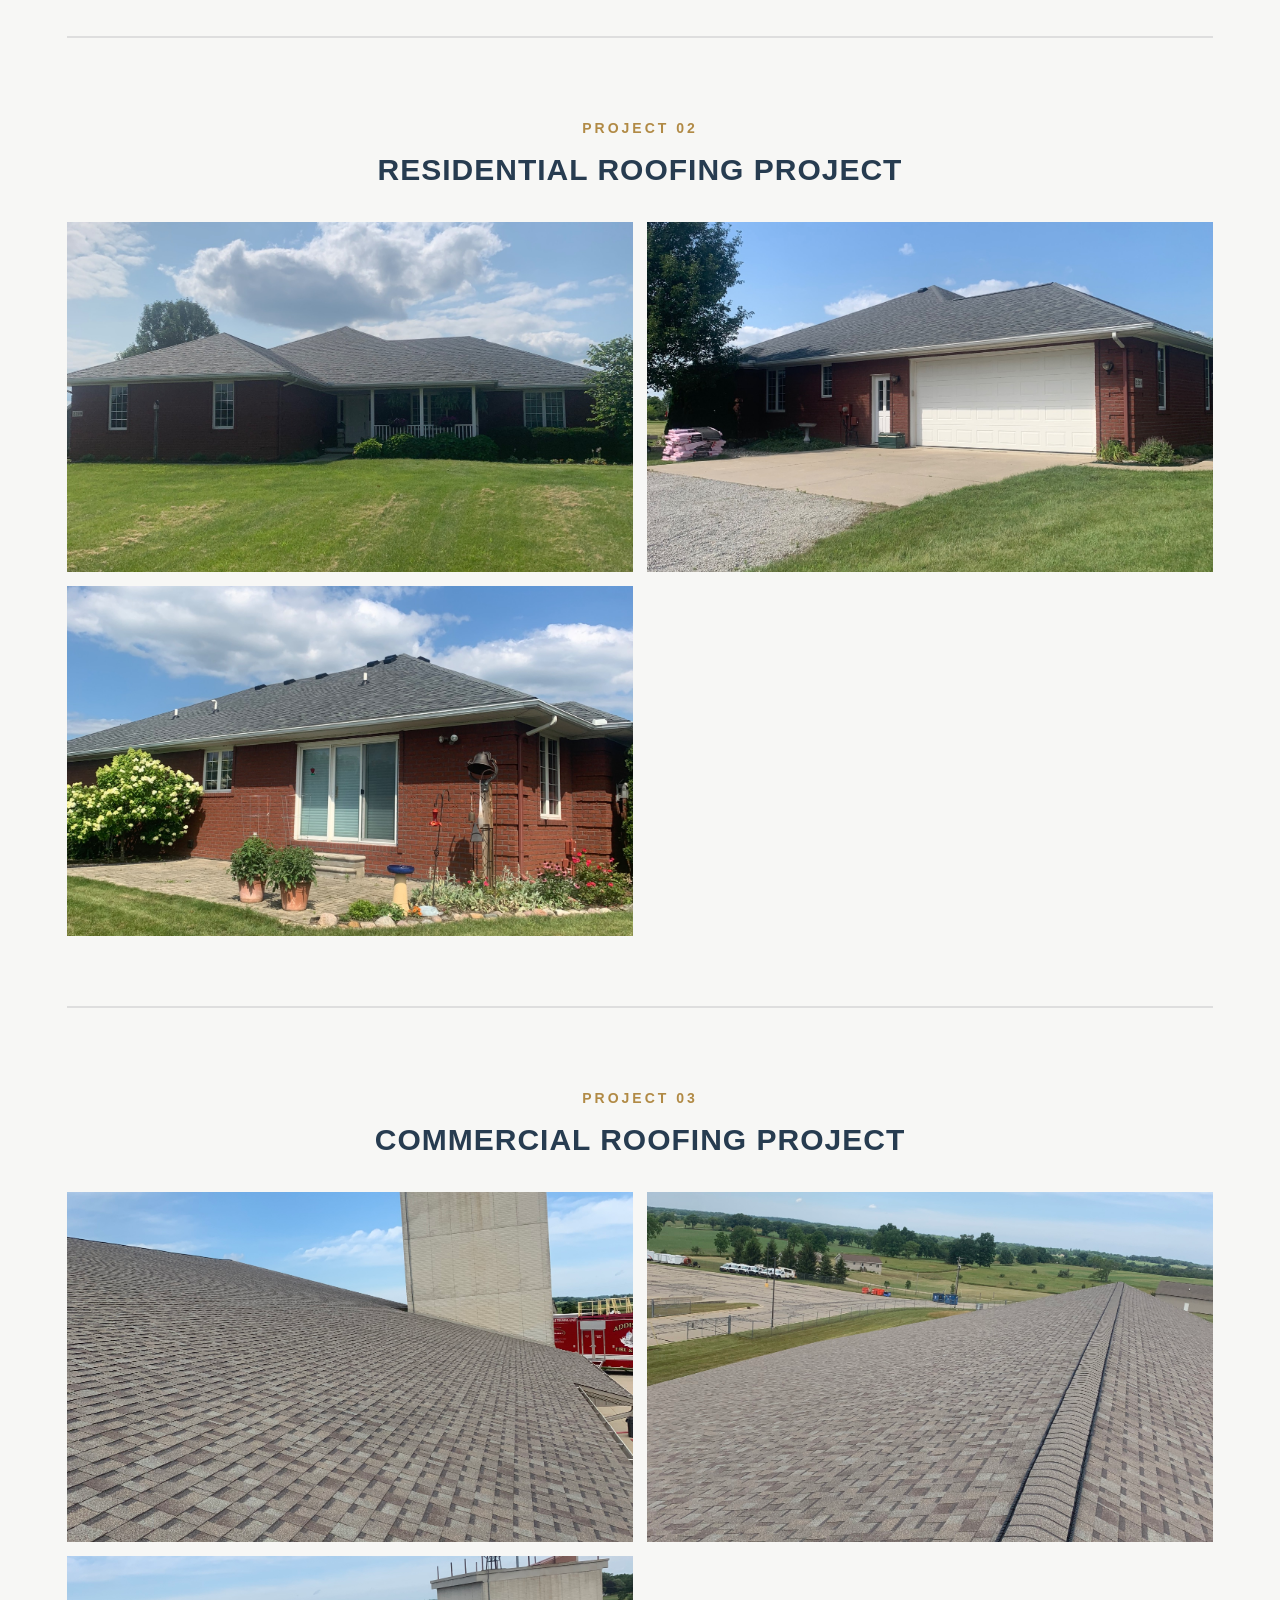
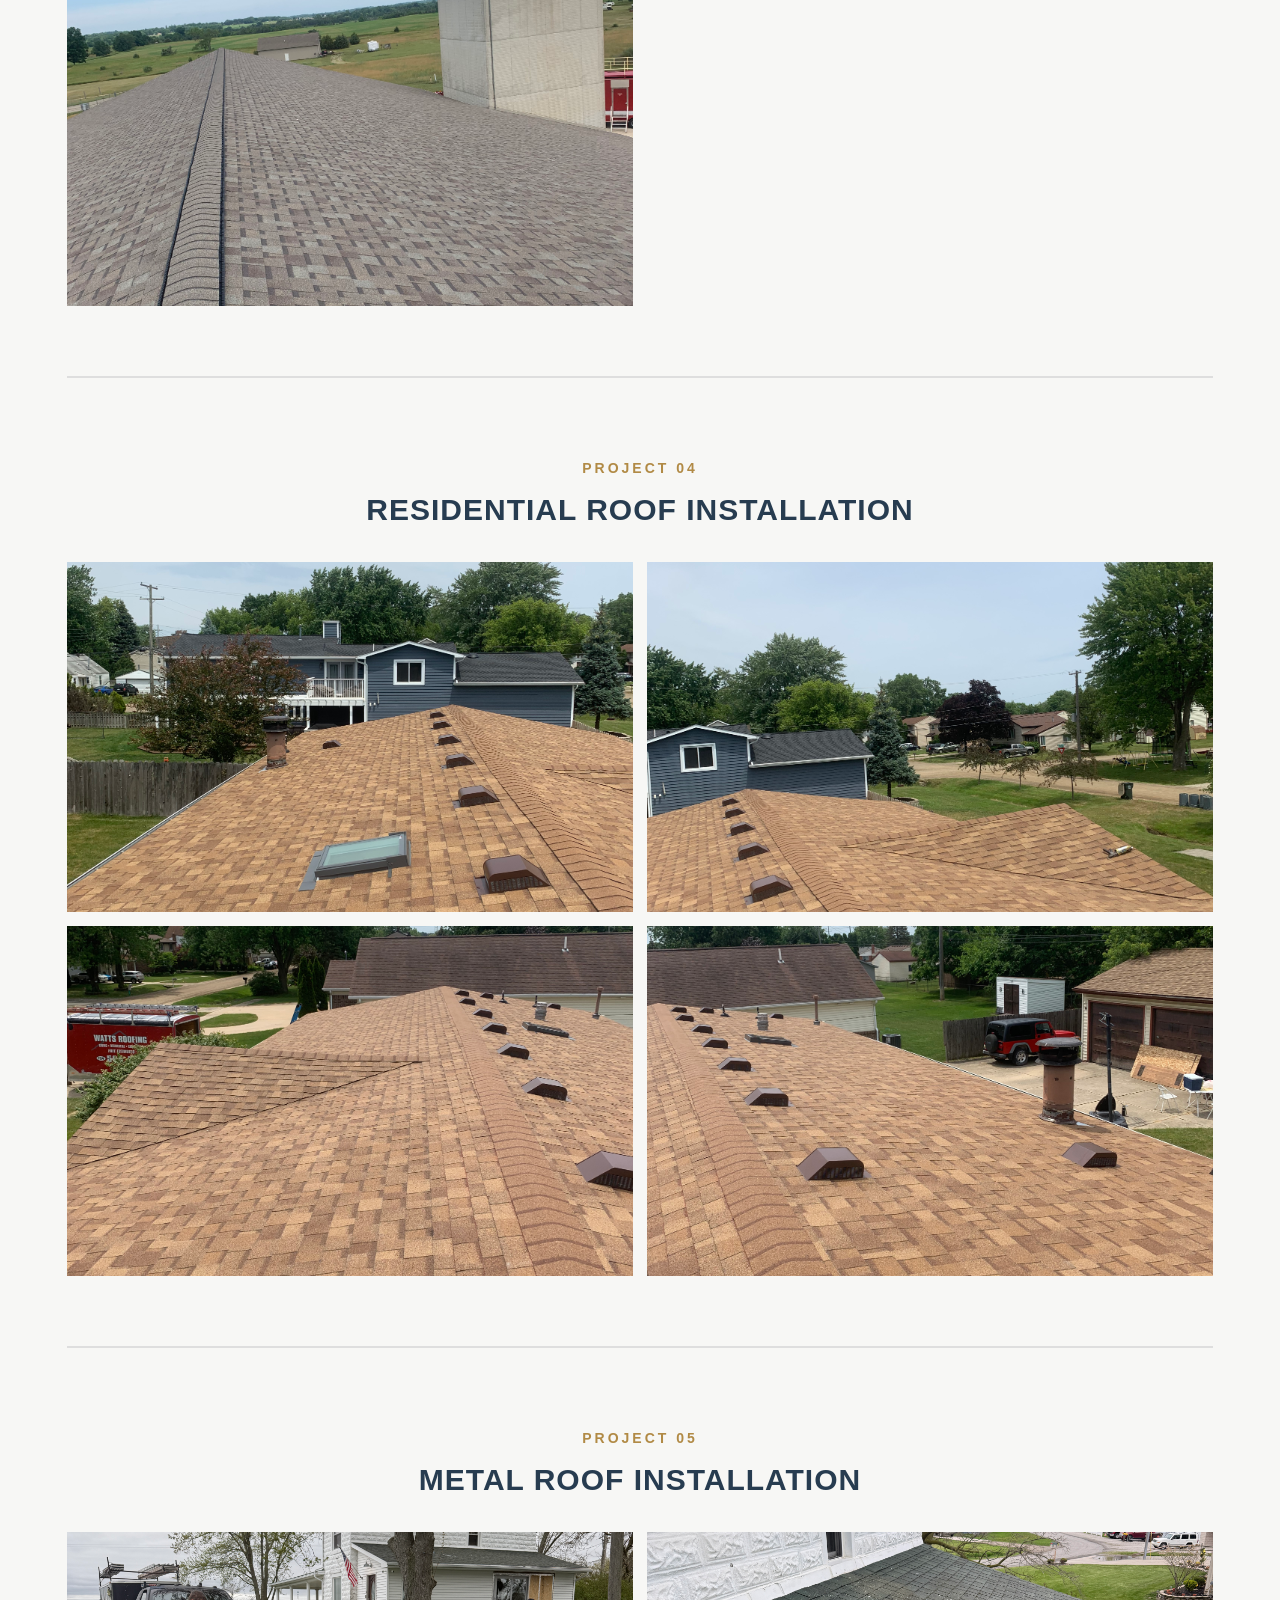
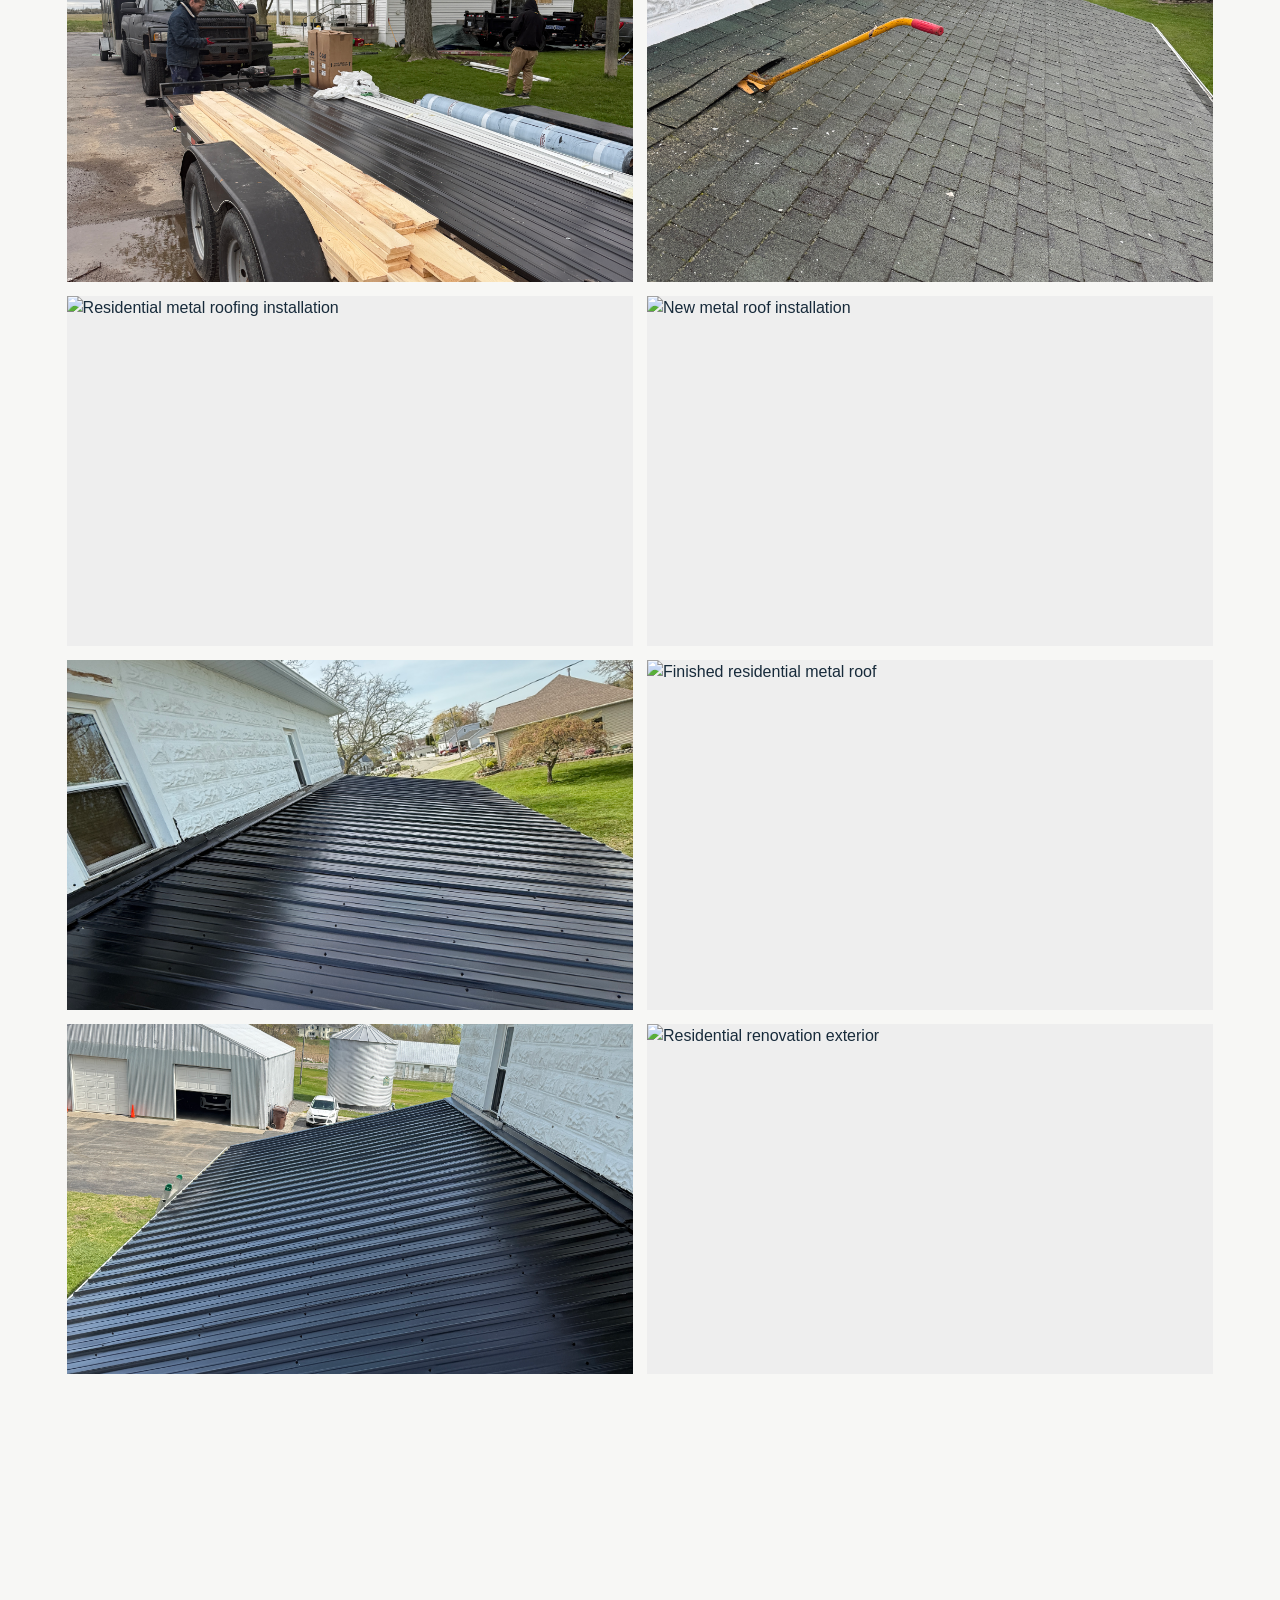
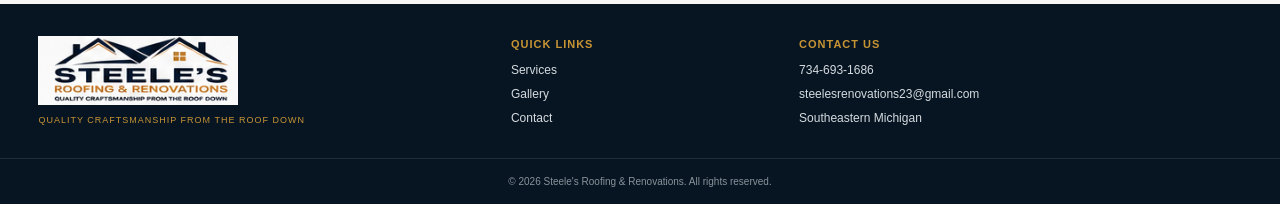
==== commit 20e68172: "Update gallery.html" ====
--- a/gallery.html
+++ b/gallery.html
@@ -98,6 +98,46 @@
         <a href="IMG_1119.jpeg" target="_blank"><img src="IMG_1119.jpeg" alt="Residential roof installation"></a>
       </div>
     </section>
+    <section class="job-section">
+  <div class="job-heading">
+    <span class="job-number">PROJECT 05</span>
+    <h2>METAL ROOF INSTALLATION</h2>
+  </div>
+
+  <div class="job-gallery">
+    <a href="IMG_0469.jpeg" target="_blank">
+      <img src="IMG_0469.jpeg" alt="Metal roofing project preparation">
+    </a>
+
+    <a href="IMG_0470.jpeg" target="_blank">
+      <img src="IMG_0470.jpeg" alt="Existing residential roof before installation">
+    </a>
+
+    <a href="IMG_0202.jpeg" target="_blank">
+      <img src="IMG_0202.jpeg" alt="Residential metal roofing installation">
+    </a>
+
+    <a href="IMG_0475.jpeg" target="_blank">
+      <img src="IMG_0475.jpeg" alt="New metal roof installation">
+    </a>
+
+    <a href="IMG_0488.jpeg" target="_blank">
+      <img src="IMG_0488.jpeg" alt="Finished metal roofing detail">
+    </a>
+
+    <a href="IMG_0487.jpeg" target="_blank">
+      <img src="IMG_0487.jpeg" alt="Finished residential metal roof">
+    </a>
+
+    <a href="IMG_0485.jpeg" target="_blank">
+      <img src="IMG_0485.jpeg" alt="Metal roof installation detail">
+    </a>
+
+    <a href="IMG_0493.jpeg" target="_blank">
+      <img src="IMG_0493.jpeg" alt="Residential renovation exterior">
+    </a>
+  </div>
+</section>
   </div>
 </main>
 
--- a/styles.css
+++ b/styles.css
@@ -463,3 +463,243 @@
   .hero-badge{right:5%;bottom:24px;width:150px;height:150px;border-width:4px;box-shadow:0 6px 18px rgba(0,0,0,.2),0 0 0 6px rgba(11,32,50,.97)}
   .hero-badge span{font-size:23px}.hero-badge strong,.hero-badge em{font-size:8px}.hero-badge .badge-stars{font-size:13px}
 }
+
+/* =========================================
+   FINAL HOME HERO TIGHTENING
+   Home page only — keeps Gallery and navigation unchanged
+========================================= */
+.hero{
+  min-height:520px;
+}
+.hero-inner{
+  min-height:520px;
+}
+.hero-shade{
+  background:linear-gradient(90deg,
+    rgba(250,249,246,.985) 0%,
+    rgba(250,249,246,.965) 27%,
+    rgba(250,249,246,.82) 43%,
+    rgba(250,249,246,.48) 58%,
+    rgba(250,249,246,.16) 74%,
+    rgba(250,249,246,0) 90%);
+}
+.hero-copy{
+  width:min(650px,52%);
+  padding:38px 0 24px;
+}
+.hero-actions{
+  grid-template-columns:repeat(3,minmax(0,1fr));
+  width:min(790px,72vw);
+  gap:12px;
+  margin-top:18px;
+}
+.hero-actions .btn{
+  min-height:58px;
+  padding:12px 14px;
+}
+.hero-badge{
+  right:4%;
+  bottom:22px;
+  width:172px;
+  height:172px;
+}
+
+@media(max-width:700px){
+  /* Keep the corrected navigation exactly as-is. */
+  .hero,.hero-inner{
+    min-height:535px;
+  }
+  .hero{
+    background-position:68% center;
+  }
+  .hero-shade{
+    background:linear-gradient(90deg,
+      rgba(250,249,246,.985) 0%,
+      rgba(250,249,246,.97) 31%,
+      rgba(250,249,246,.84) 50%,
+      rgba(250,249,246,.52) 66%,
+      rgba(250,249,246,.18) 82%,
+      rgba(250,249,246,.04) 100%);
+  }
+  .hero-copy{
+    width:100%;
+    padding:34px 0 18px;
+  }
+  .hero h1{
+    font-size:clamp(40px,11.6vw,56px);
+    line-height:.9;
+  }
+  .hero-text{
+    font-size:15px;
+    line-height:1.48;
+    margin-top:17px;
+  }
+  .hero-actions{
+    grid-template-columns:repeat(3,minmax(0,1fr));
+    width:100%;
+    gap:8px;
+    margin-top:20px;
+  }
+  .hero-actions .btn{
+    min-height:52px;
+    padding:8px 6px;
+    font-size:8.5px;
+    letter-spacing:.8px;
+  }
+  .hero-badge{
+    right:5%;
+    bottom:18px;
+    width:132px;
+    height:132px;
+    border-width:4px;
+    box-shadow:0 5px 15px rgba(0,0,0,.18);
+  }
+  .hero-badge .badge-stars{font-size:11px;letter-spacing:3px}
+  .hero-badge strong{font-size:7px;margin:5px 0 1px}
+  .hero-badge span{font-size:19px}
+  .hero-badge em{font-size:7px;margin:3px 0 5px}
+}
+
+
+/* =========================================
+   HOME HERO — REFERENCE COMPOSITION MATCH
+   Uses the supplied reference as the source of truth.
+   Only affects the Home hero; navigation/Gallery remain unchanged.
+========================================= */
+.hero{
+  min-height:566px;
+  background-position:right center;
+}
+.hero-inner{
+  min-height:566px;
+}
+.hero-shade{
+  background:linear-gradient(90deg,
+    rgba(250,249,246,.995) 0%,
+    rgba(250,249,246,.99) 29%,
+    rgba(250,249,246,.90) 43%,
+    rgba(250,249,246,.60) 55%,
+    rgba(250,249,246,.22) 67%,
+    rgba(250,249,246,0) 79%);
+}
+.hero-copy{
+  width:min(650px,48%);
+  padding:42px 0 0;
+}
+.eyebrow{
+  font-size:13px;
+  letter-spacing:3.2px;
+  margin-bottom:10px;
+}
+.hero h1{
+  font-size:clamp(48px,4.7vw,76px);
+  line-height:.88;
+}
+.hero h1 .hero-line-gold{margin-top:7px}
+.hero h1 .hero-line-script{
+  font-size:.74em;
+  margin-top:10px;
+}
+.hero-text{
+  max-width:500px;
+  margin-top:15px;
+  font-size:16px;
+  line-height:1.48;
+}
+.hero-actions{
+  grid-template-columns:1fr 1fr 1fr;
+  width:min(870px,70vw);
+  gap:14px;
+  margin-top:14px;
+}
+.hero-actions .btn{
+  min-height:58px;
+  padding:11px 14px;
+}
+.hero-badge{
+  right:3.2%;
+  bottom:34px;
+  width:190px;
+  height:190px;
+}
+
+/* Phone: retain the reference's horizontal composition instead of stacking
+   the calls-to-action into a tall column. */
+@media(max-width:700px){
+  .hero{
+    min-height:500px;
+    background-position:72% center;
+  }
+  .hero-inner{
+    min-height:500px;
+    height:500px;
+  }
+  .hero-shade{
+    background:linear-gradient(90deg,
+      rgba(250,249,246,.995) 0%,
+      rgba(250,249,246,.985) 30%,
+      rgba(250,249,246,.90) 47%,
+      rgba(250,249,246,.56) 62%,
+      rgba(250,249,246,.18) 76%,
+      rgba(250,249,246,0) 92%);
+  }
+  .hero-copy{
+    width:100%;
+    padding:32px 0 0;
+  }
+  .eyebrow{
+    font-size:10px;
+    letter-spacing:2.5px;
+    margin-bottom:9px;
+  }
+  .hero h1{
+    font-size:clamp(38px,10.4vw,54px);
+    line-height:.9;
+  }
+  .hero h1 .hero-line-gold{margin-top:5px}
+  .hero h1 .hero-line-script{
+    font-size:.68em;
+    margin-top:7px;
+  }
+  .hero-text{
+    max-width:88%;
+    margin-top:13px;
+    font-size:14px;
+    line-height:1.42;
+  }
+  .hero-actions{
+    grid-template-columns:repeat(3,minmax(0,1fr));
+    width:100%;
+    gap:8px;
+    margin-top:15px;
+  }
+  .hero-actions .btn{
+    min-height:52px;
+    padding:7px 5px;
+    font-size:8px;
+    letter-spacing:.65px;
+  }
+  .hero-badge{
+    right:5%;
+    bottom:22px;
+    width:128px;
+    height:128px;
+    padding:7px;
+    border-width:4px;
+    box-shadow:0 5px 14px rgba(0,0,0,.22);
+  }
+  .hero-badge .badge-stars{font-size:10px;letter-spacing:2px}
+  .hero-badge strong{font-size:7px;margin:4px 0 1px}
+  .hero-badge span{font-size:18px}
+  .hero-badge em{font-size:7px;margin:3px 0 4px}
+}
+
+@media(max-width:430px){
+  .hero,.hero-inner{min-height:470px;height:470px}
+  .hero-copy{padding-top:27px}
+  .hero h1{font-size:clamp(34px,10vw,46px)}
+  .hero-text{font-size:13px;max-width:86%}
+  .hero-actions .btn{font-size:7px;letter-spacing:.4px}
+  .hero-badge{width:112px;height:112px;right:4%;bottom:18px}
+  .hero-badge span{font-size:16px}
+}
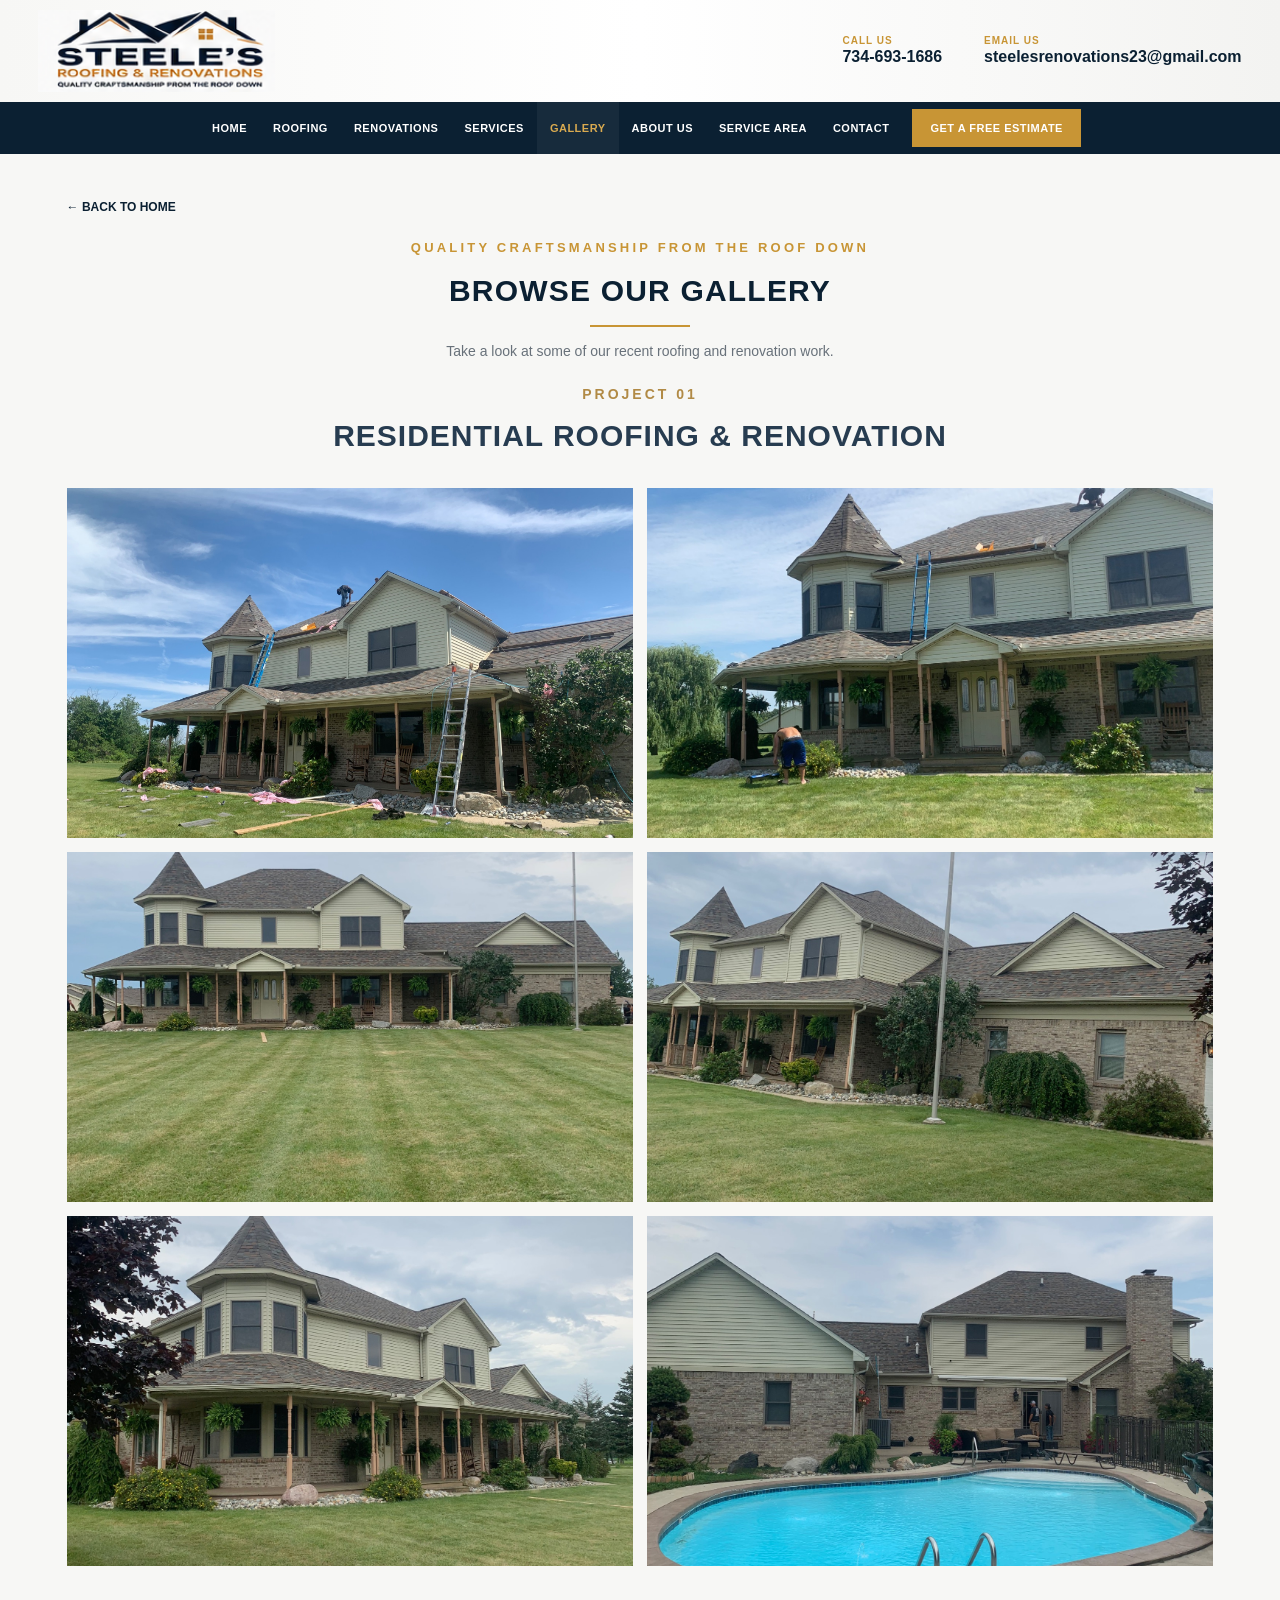
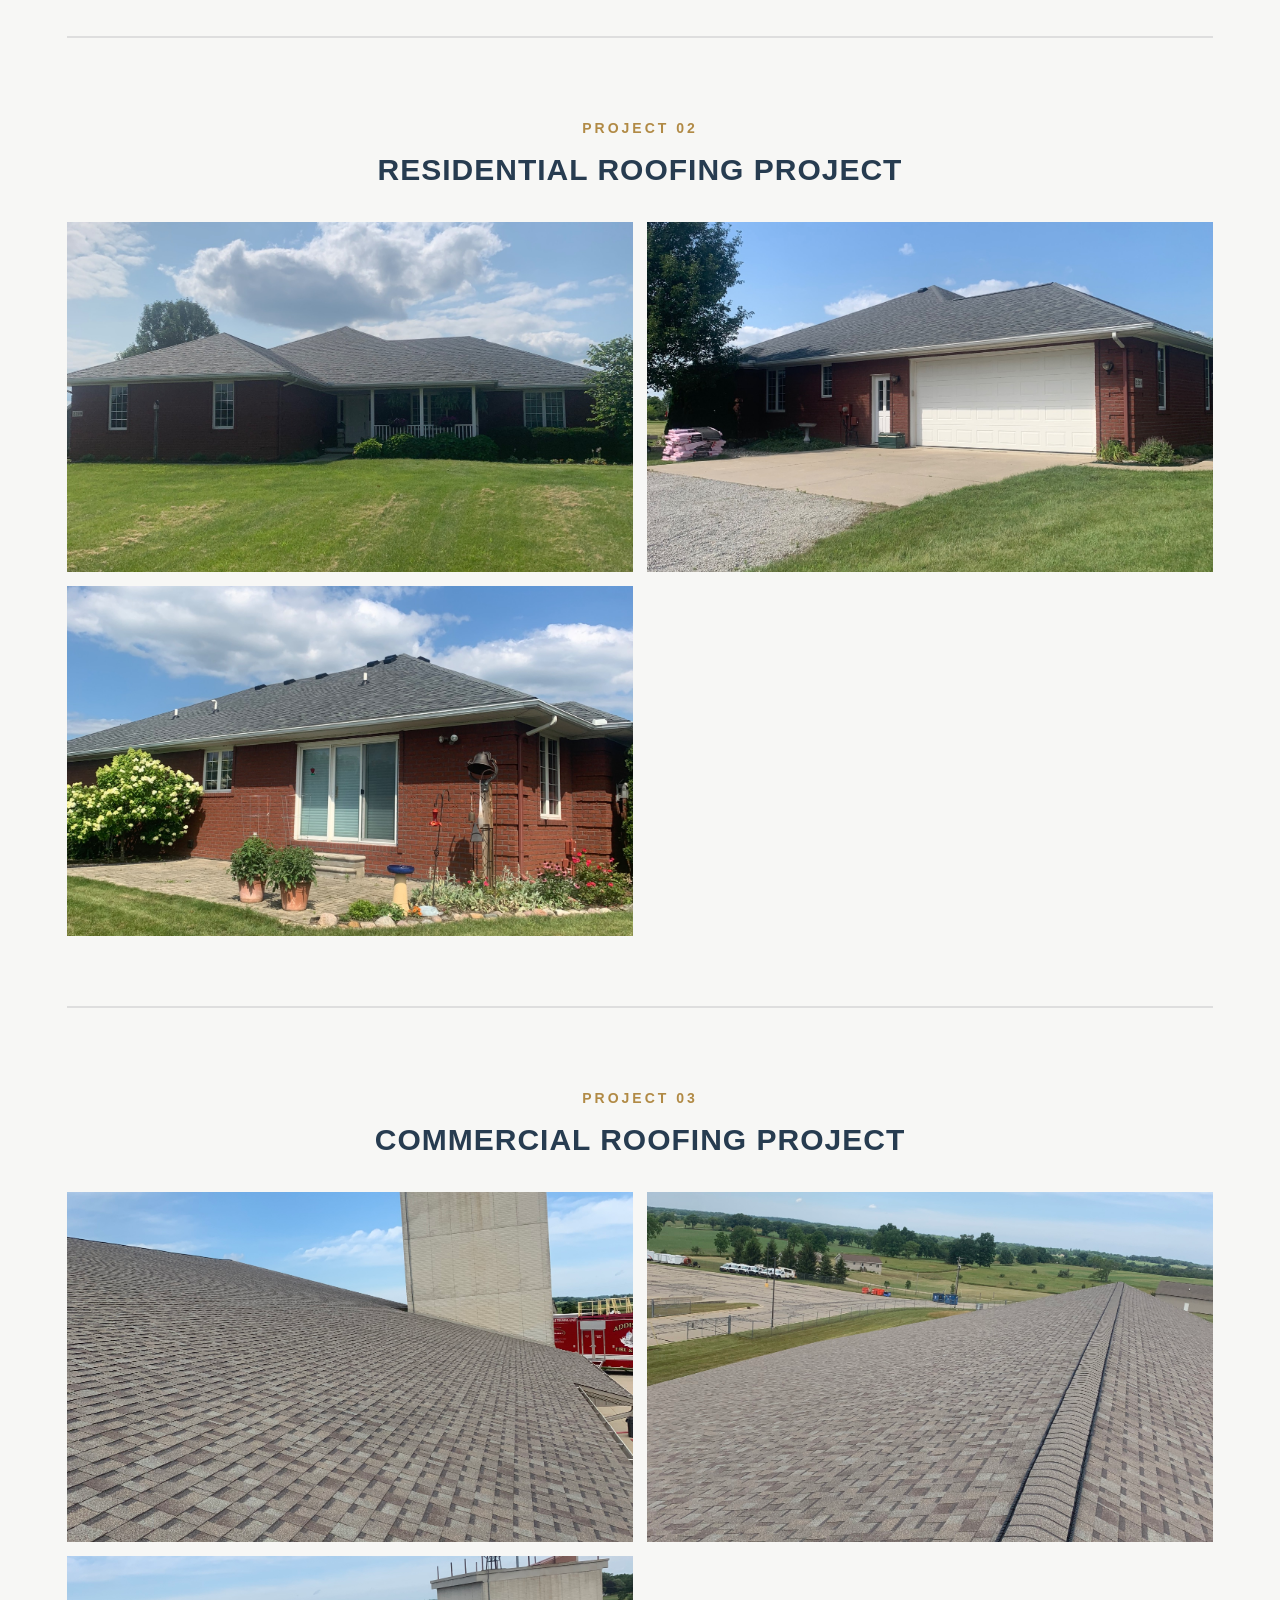
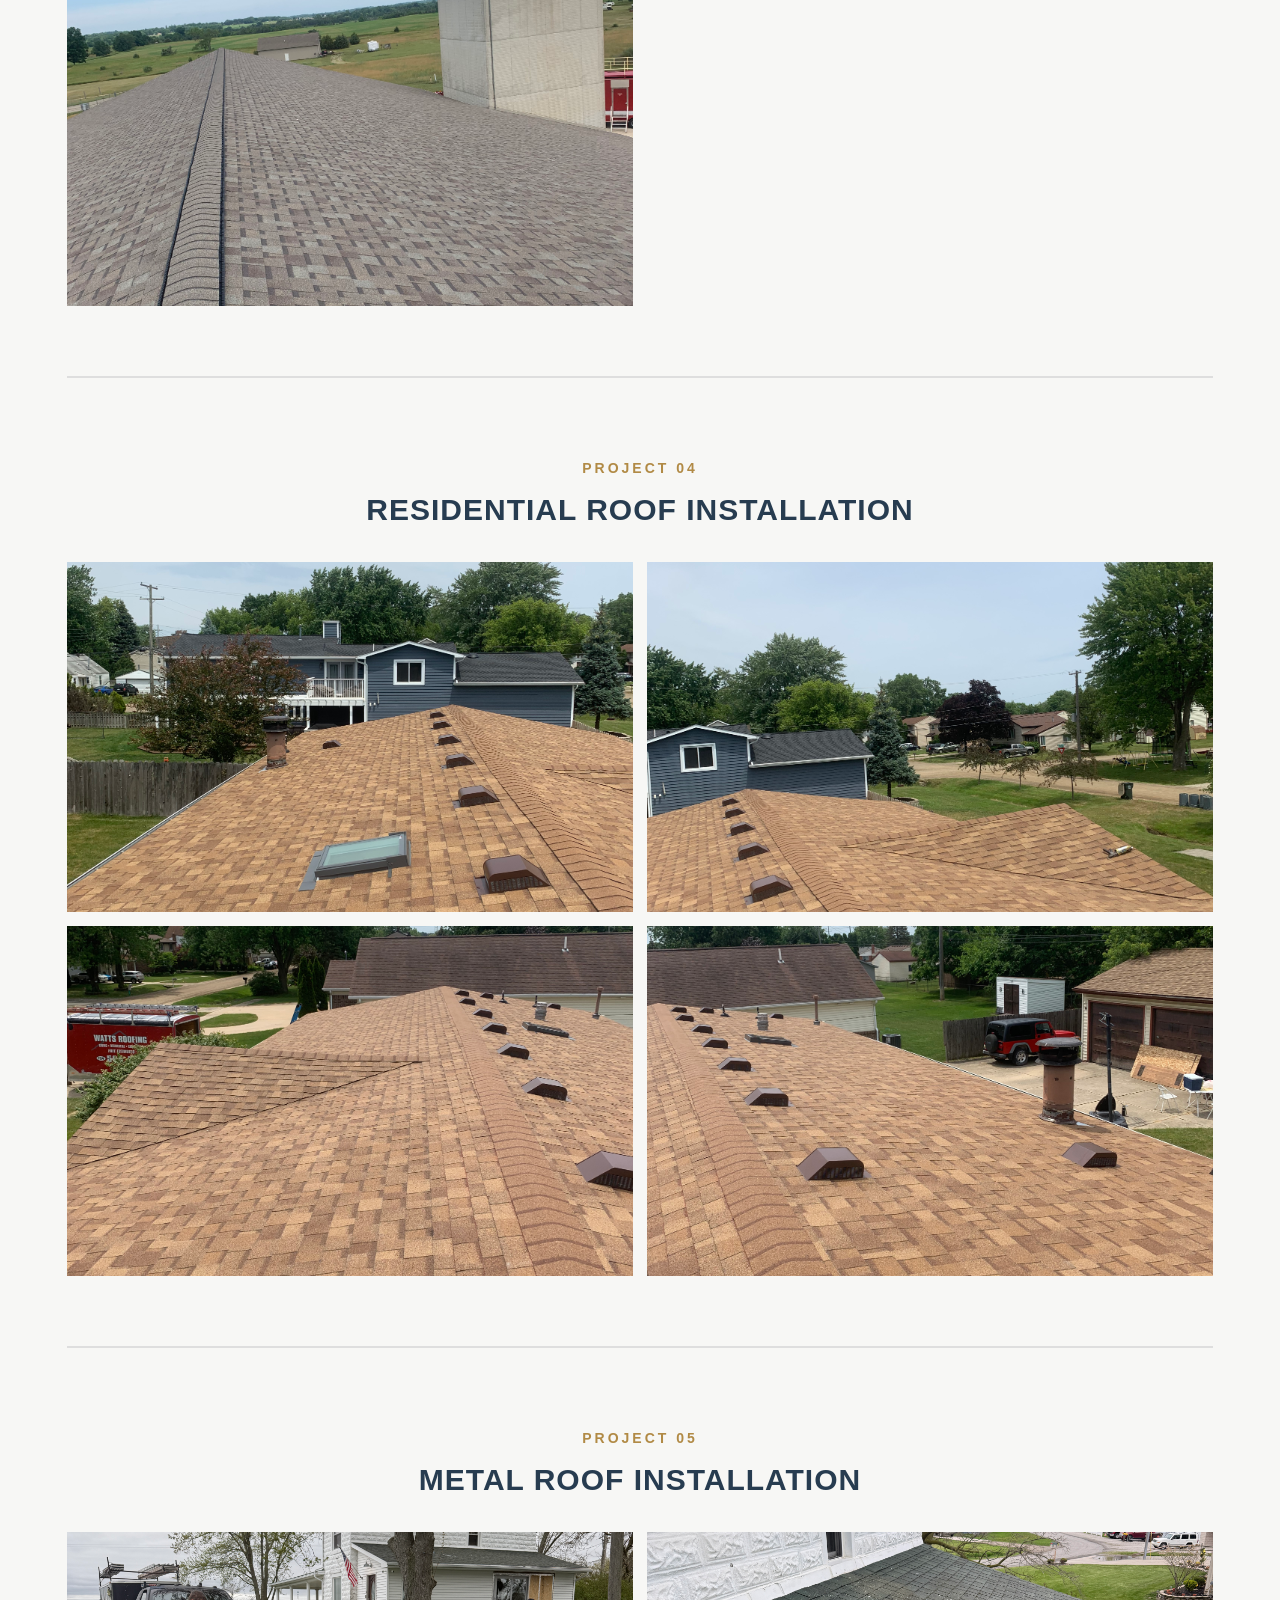
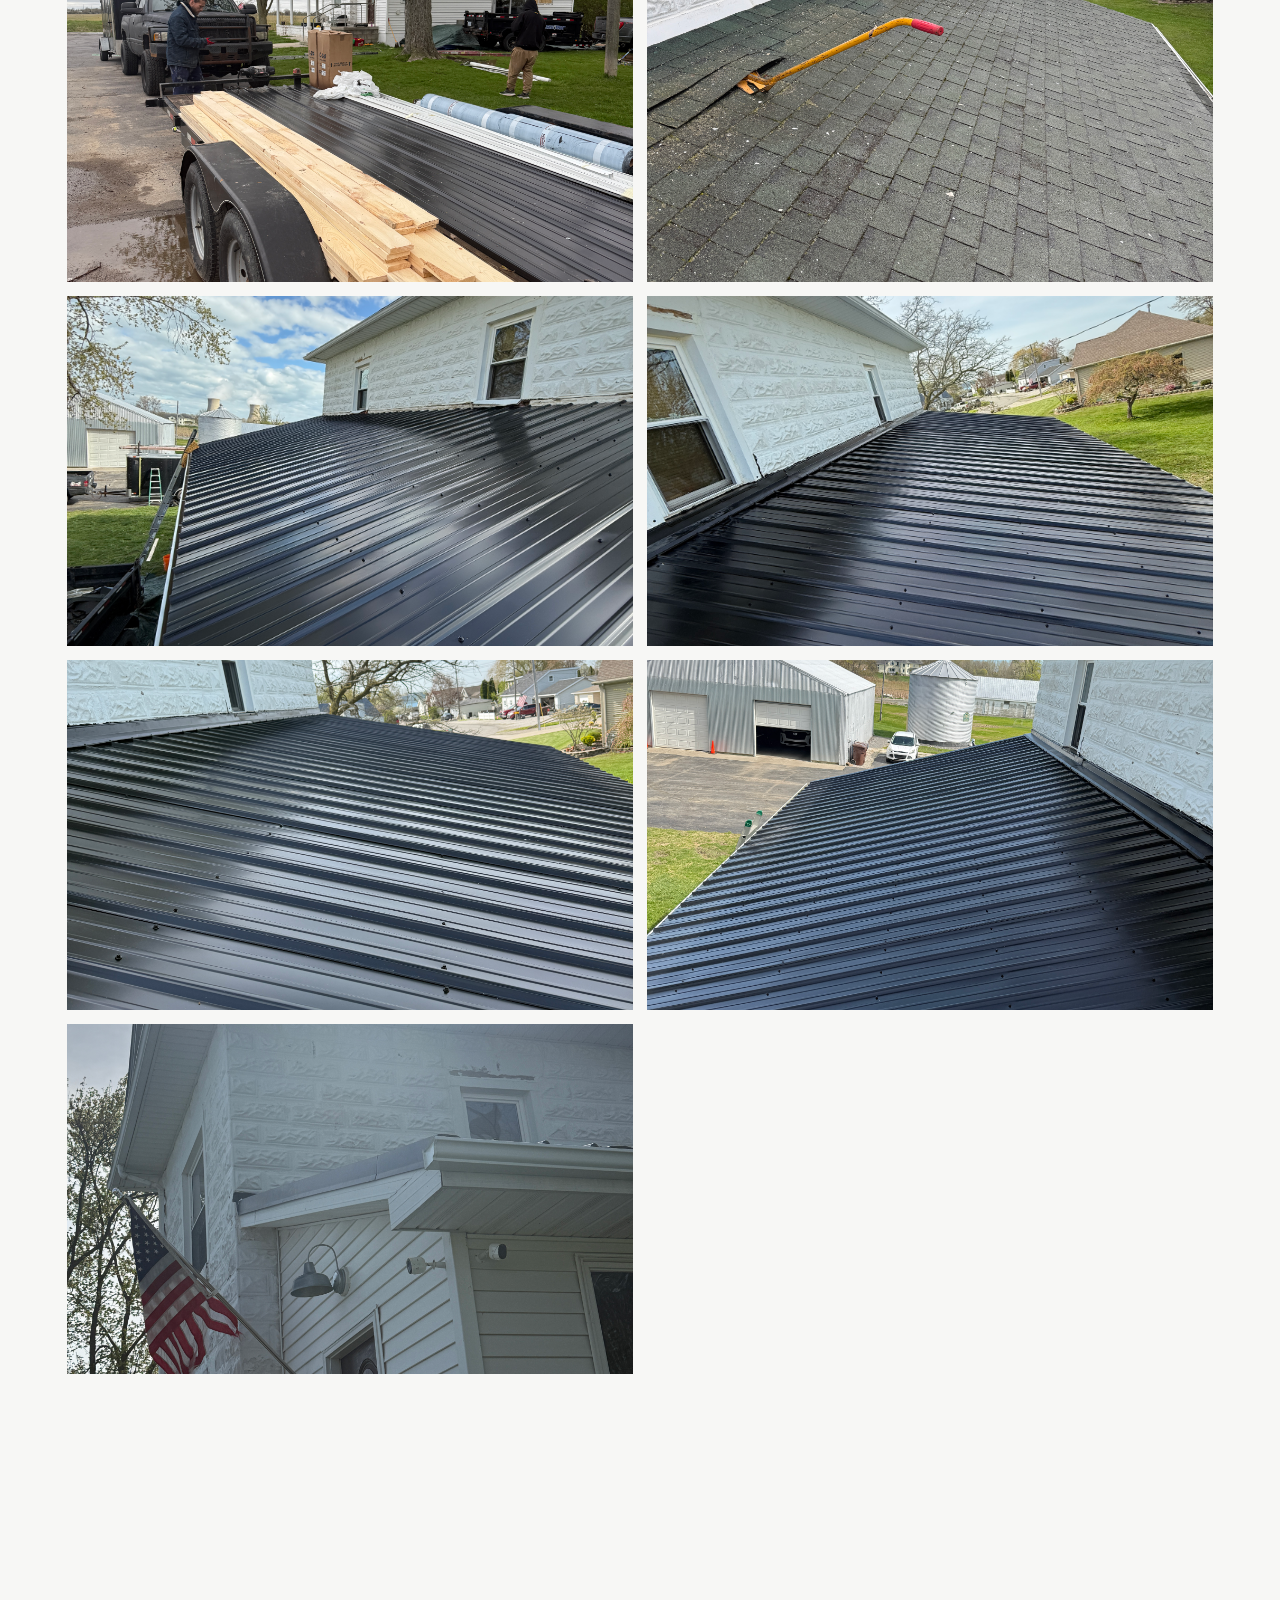
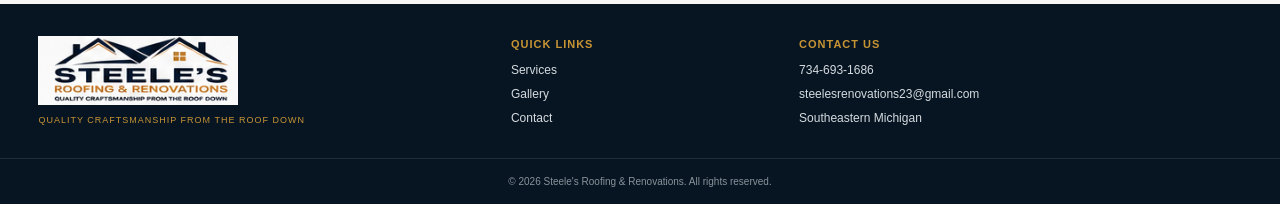
==== commit 7f6ceead: "Update gallery.html" ====
--- a/gallery.html
+++ b/gallery.html
@@ -113,9 +113,7 @@
       <img src="IMG_0470.jpeg" alt="Existing residential roof before installation">
     </a>
 
-    <a href="IMG_0202.jpeg" target="_blank">
-      <img src="IMG_0202.jpeg" alt="Residential metal roofing installation">
-    </a>
+    
 
     <a href="IMG_0475.jpeg" target="_blank">
       <img src="IMG_0475.jpeg" alt="New metal roof installation">
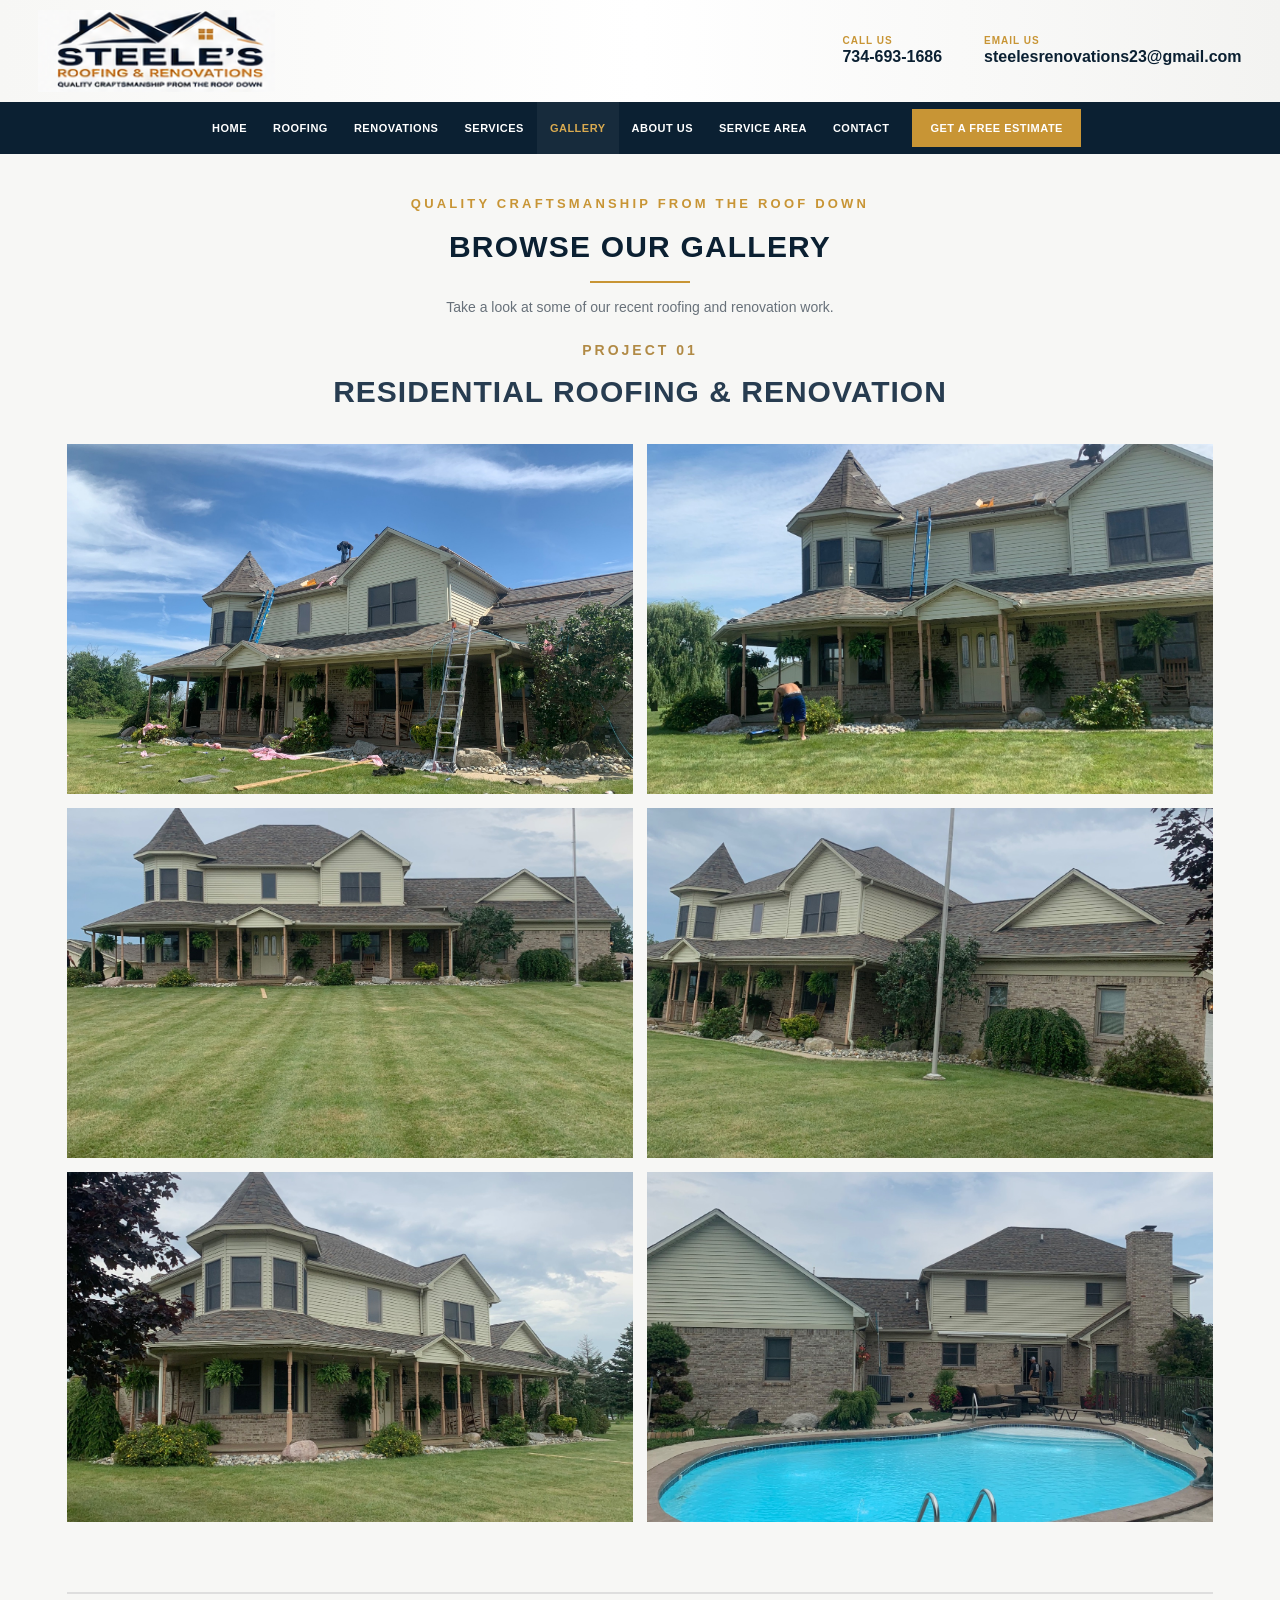
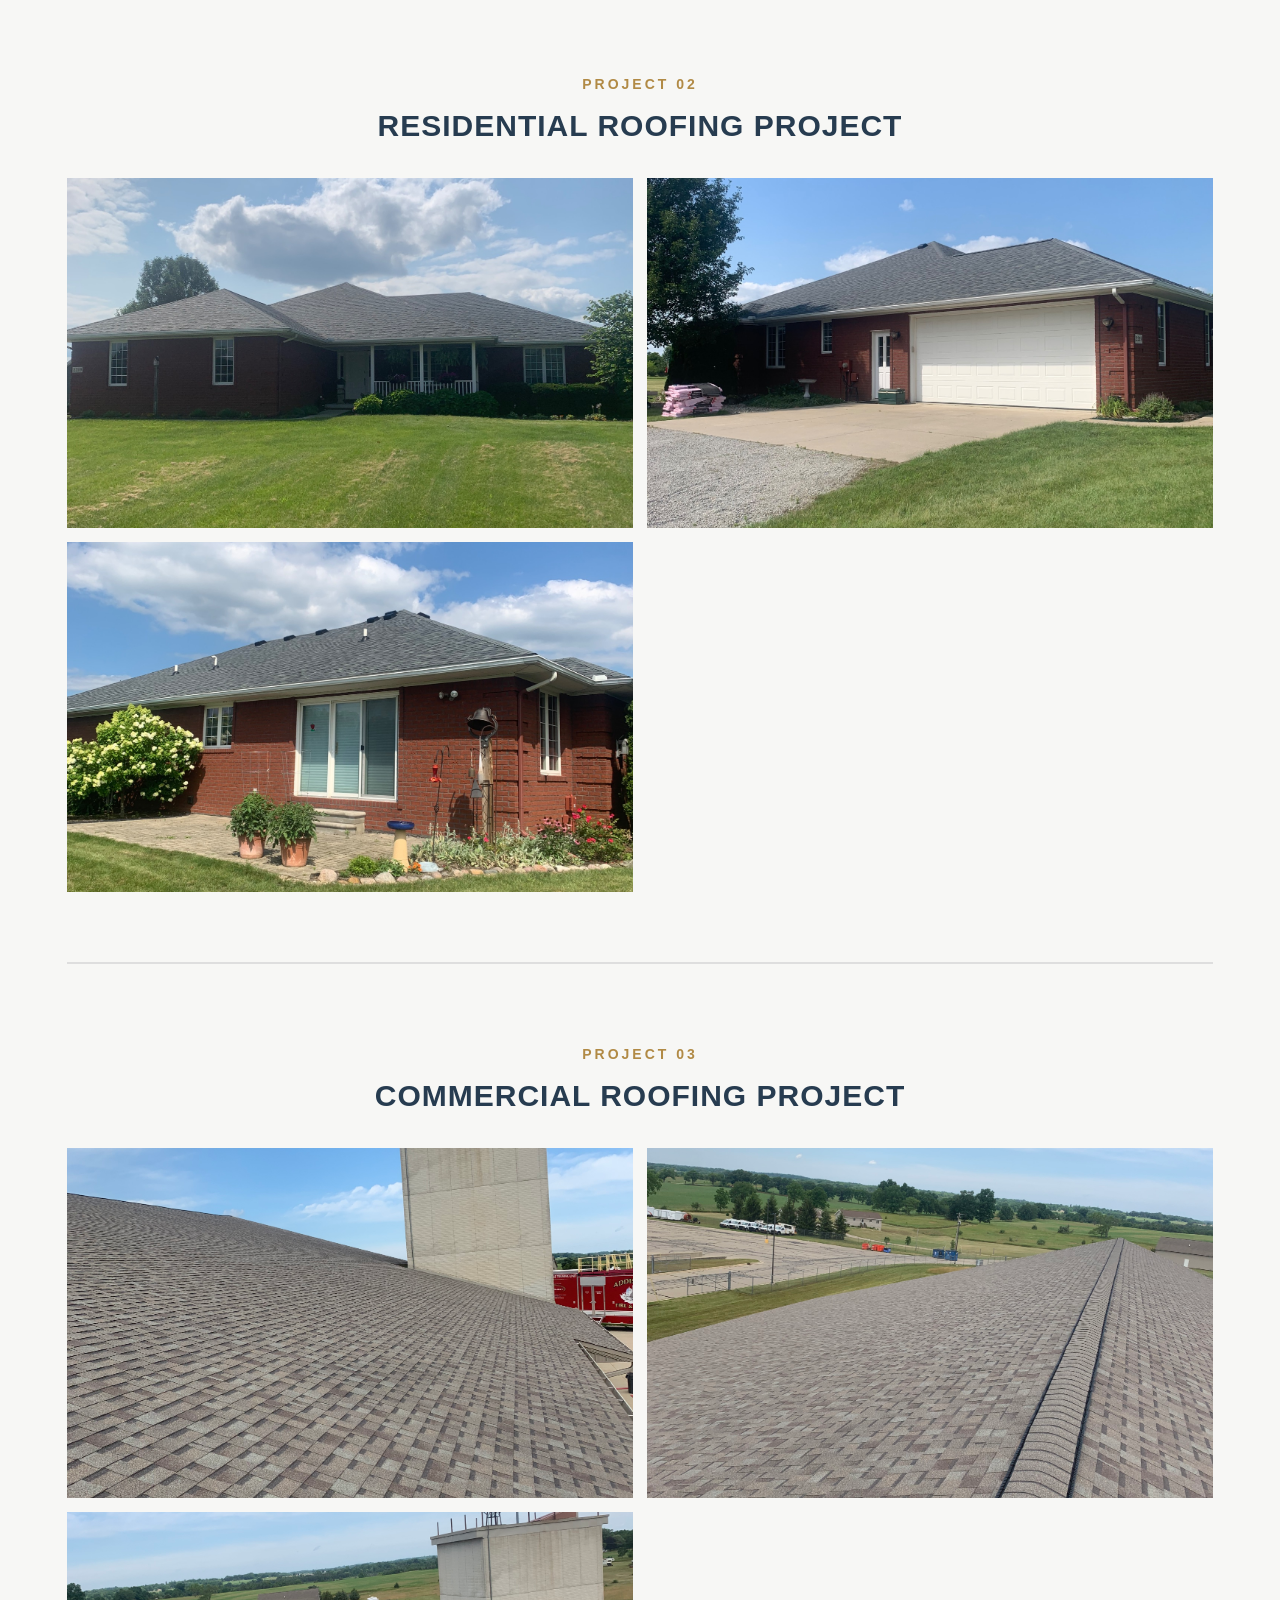
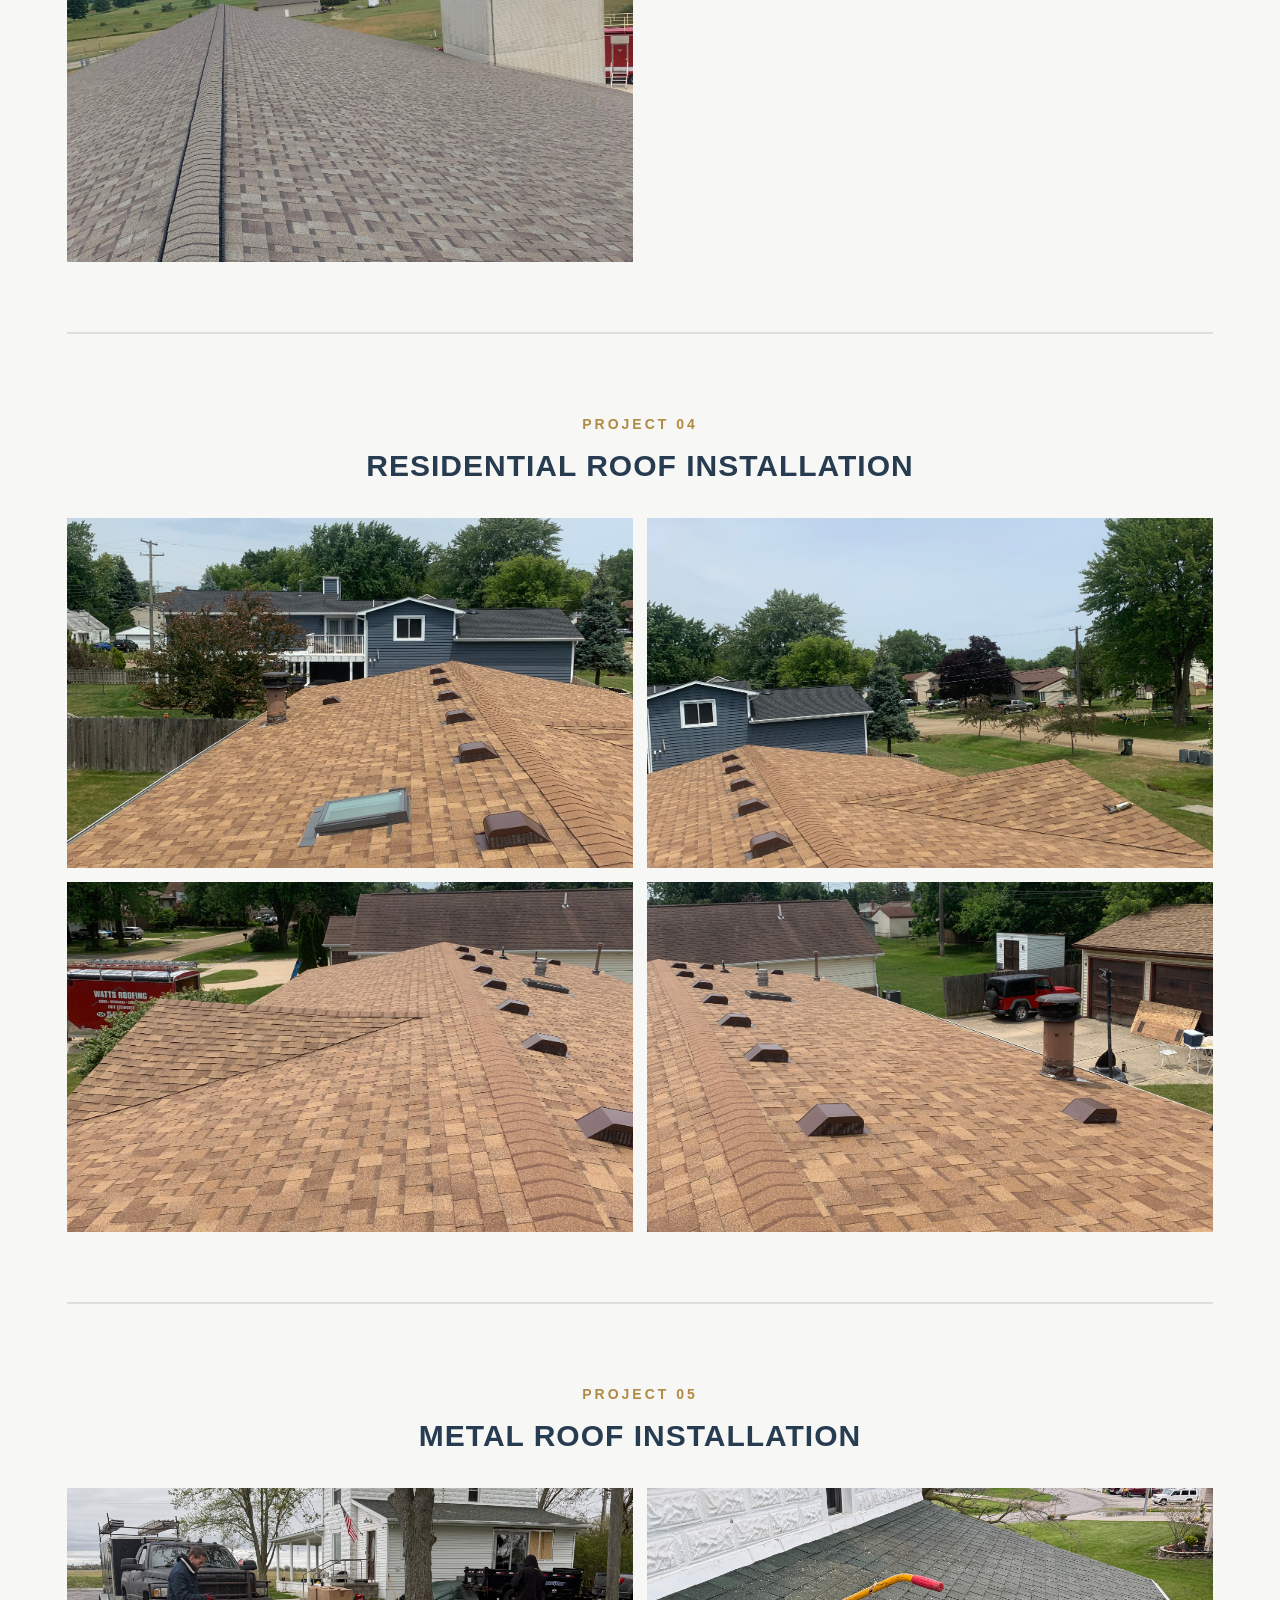
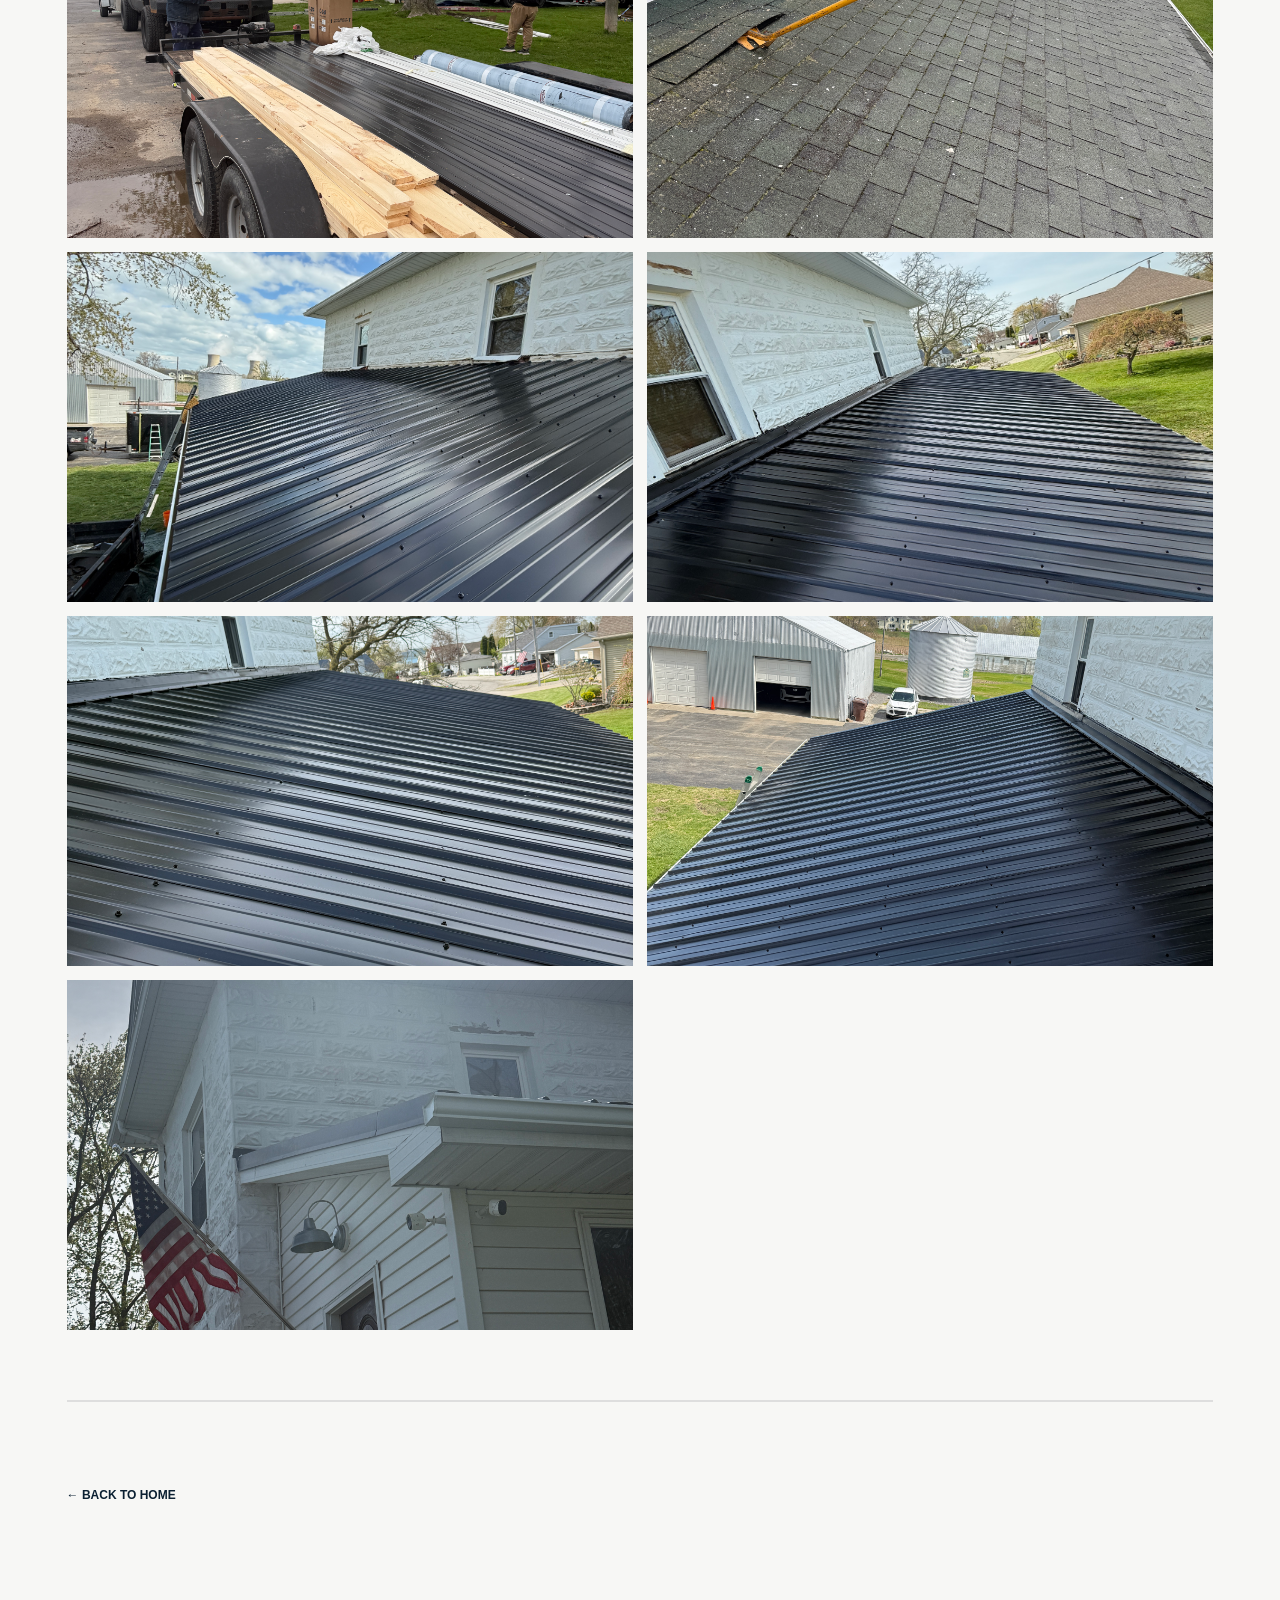
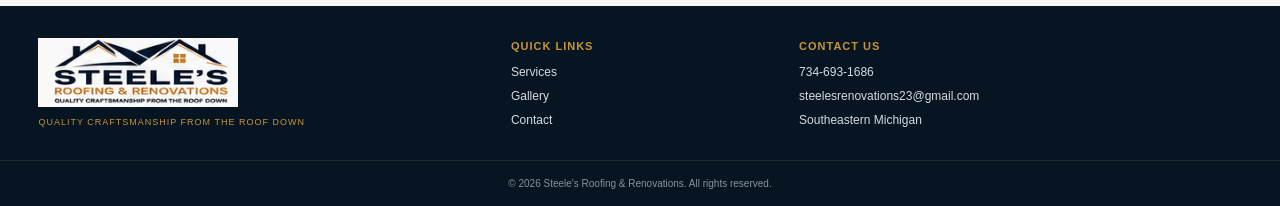
==== commit 109f1a7b: "Update gallery.html" ====
--- a/gallery.html
+++ b/gallery.html
@@ -38,7 +38,7 @@
 
 <main class="gallery-page">
   <div class="wrap">
-    <a href="index.html#projects" class="back">← BACK TO HOME</a>
+
 
     <div class="heading">
       <p class="eyebrow">QUALITY CRAFTSMANSHIP FROM THE ROOF DOWN</p>
@@ -136,6 +136,7 @@
     </a>
   </div>
 </section>
+        <a href="index.html#projects" class="back">← BACK TO HOME</a>
   </div>
 </main>
 
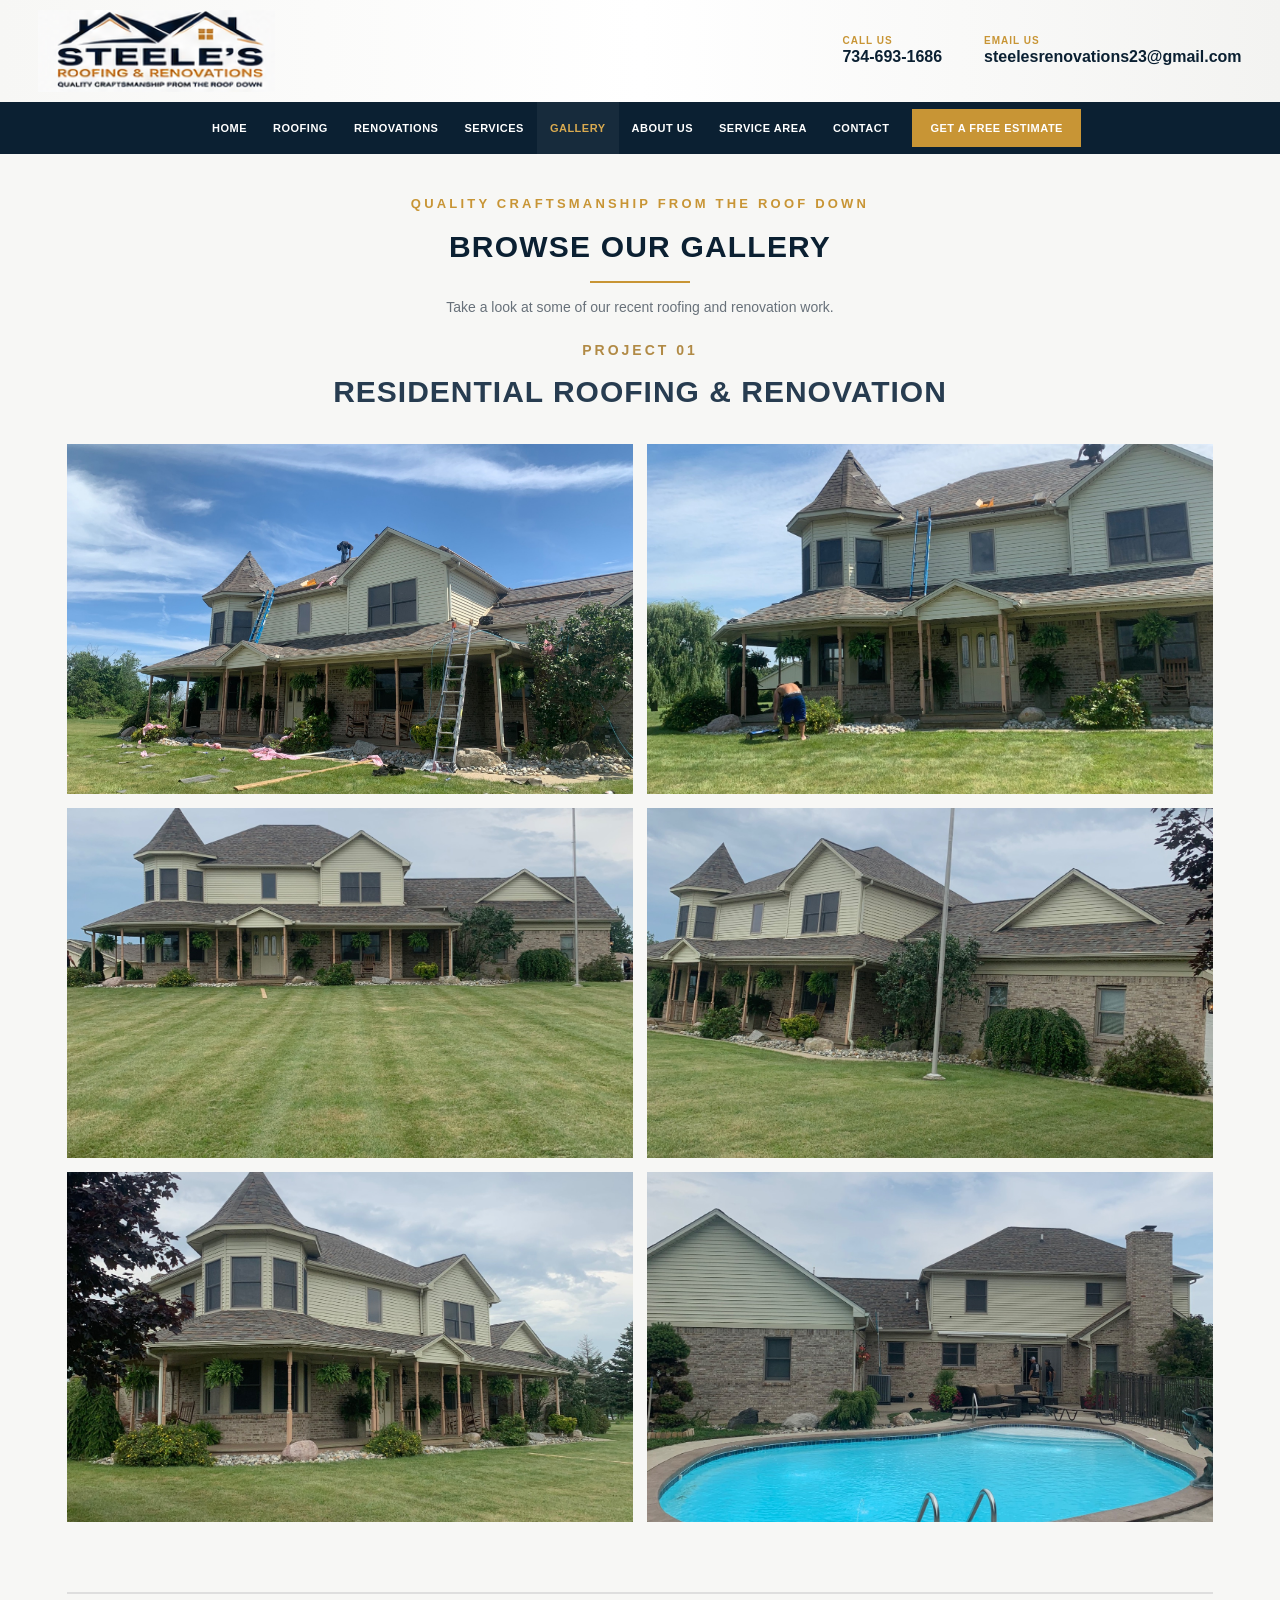
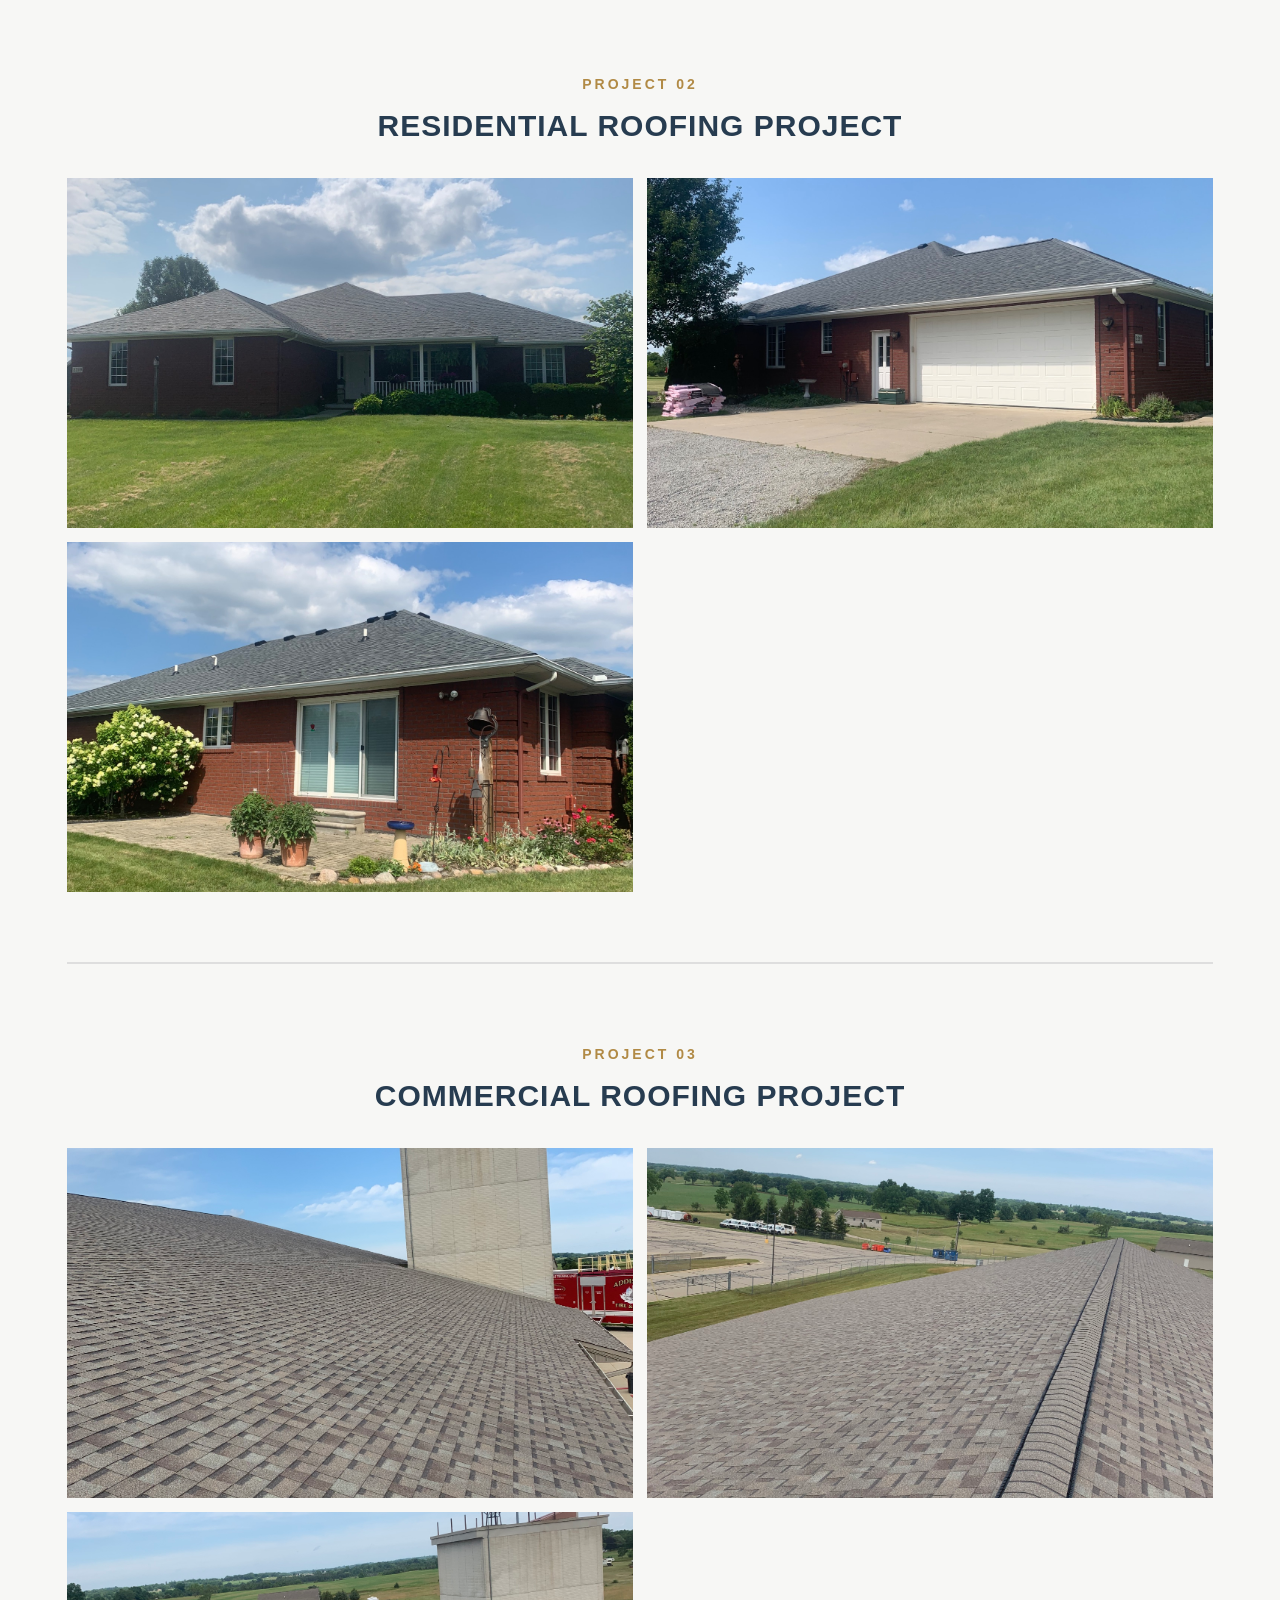
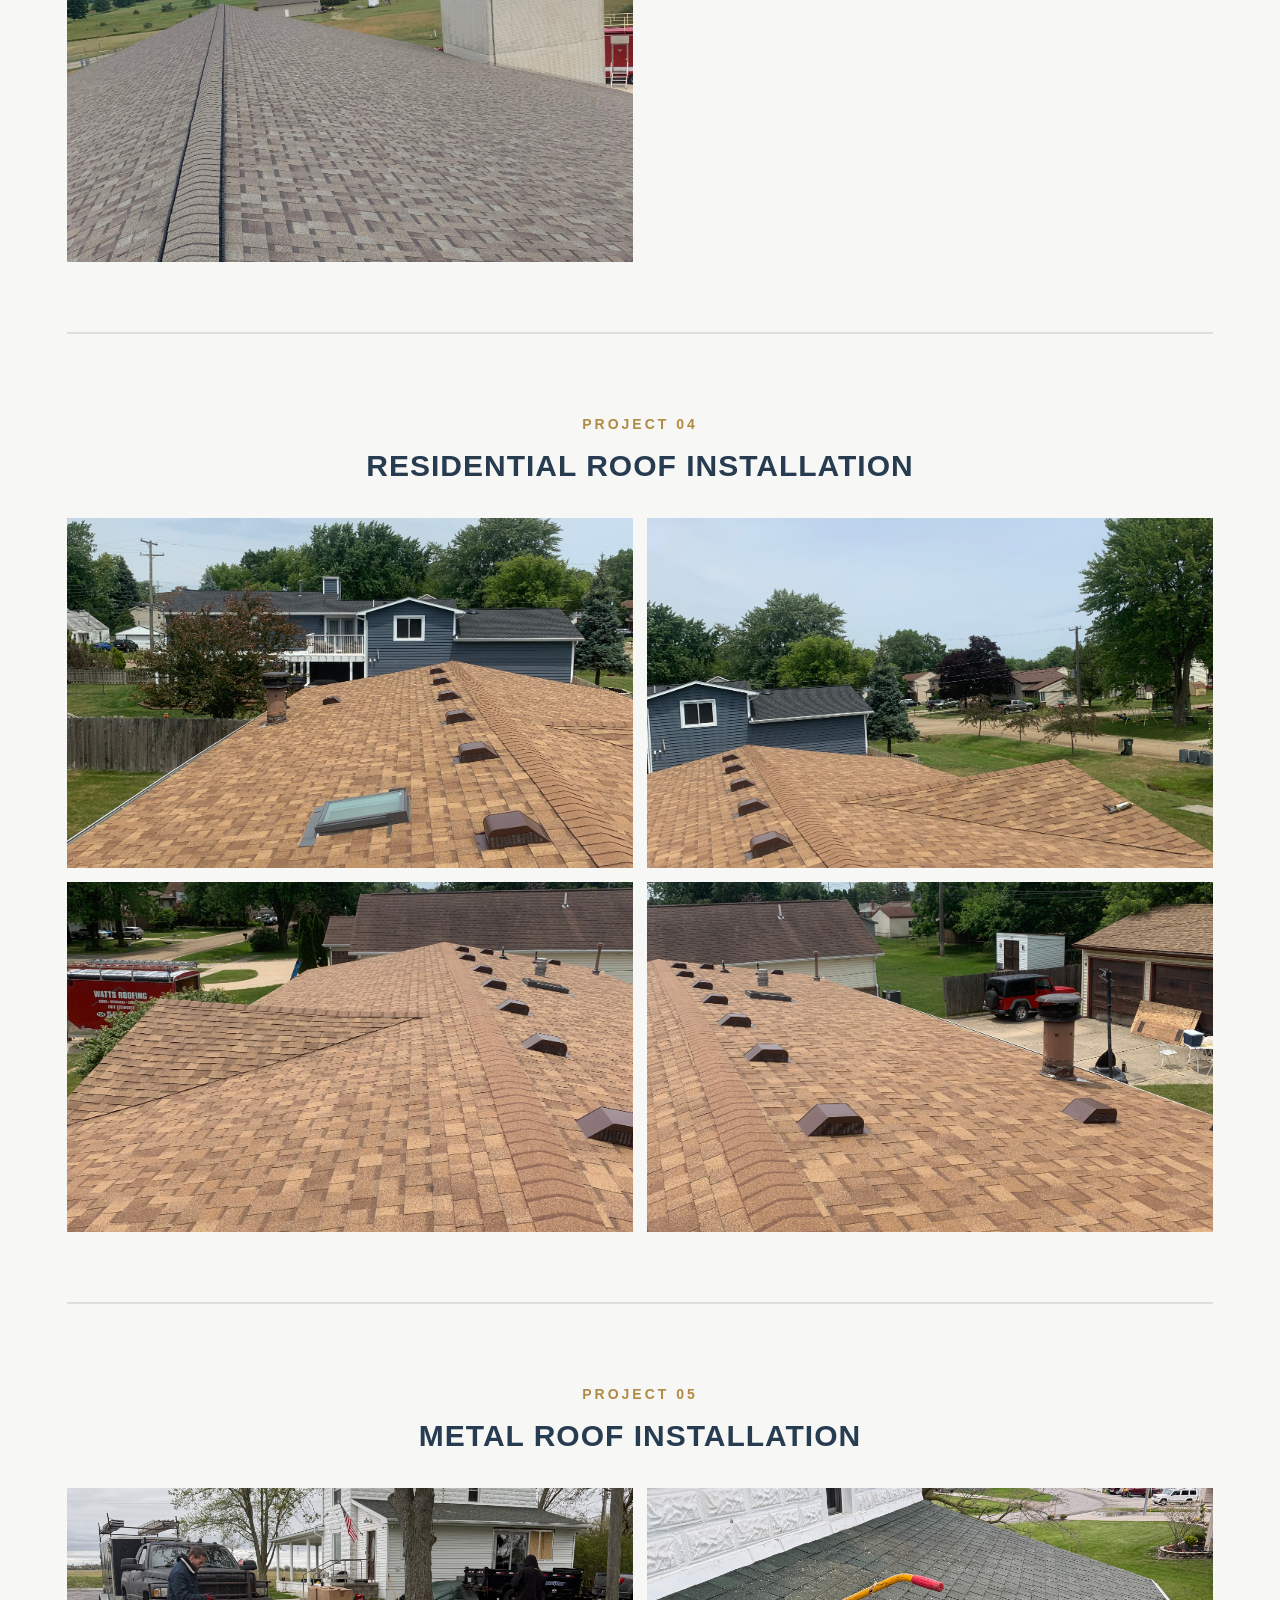
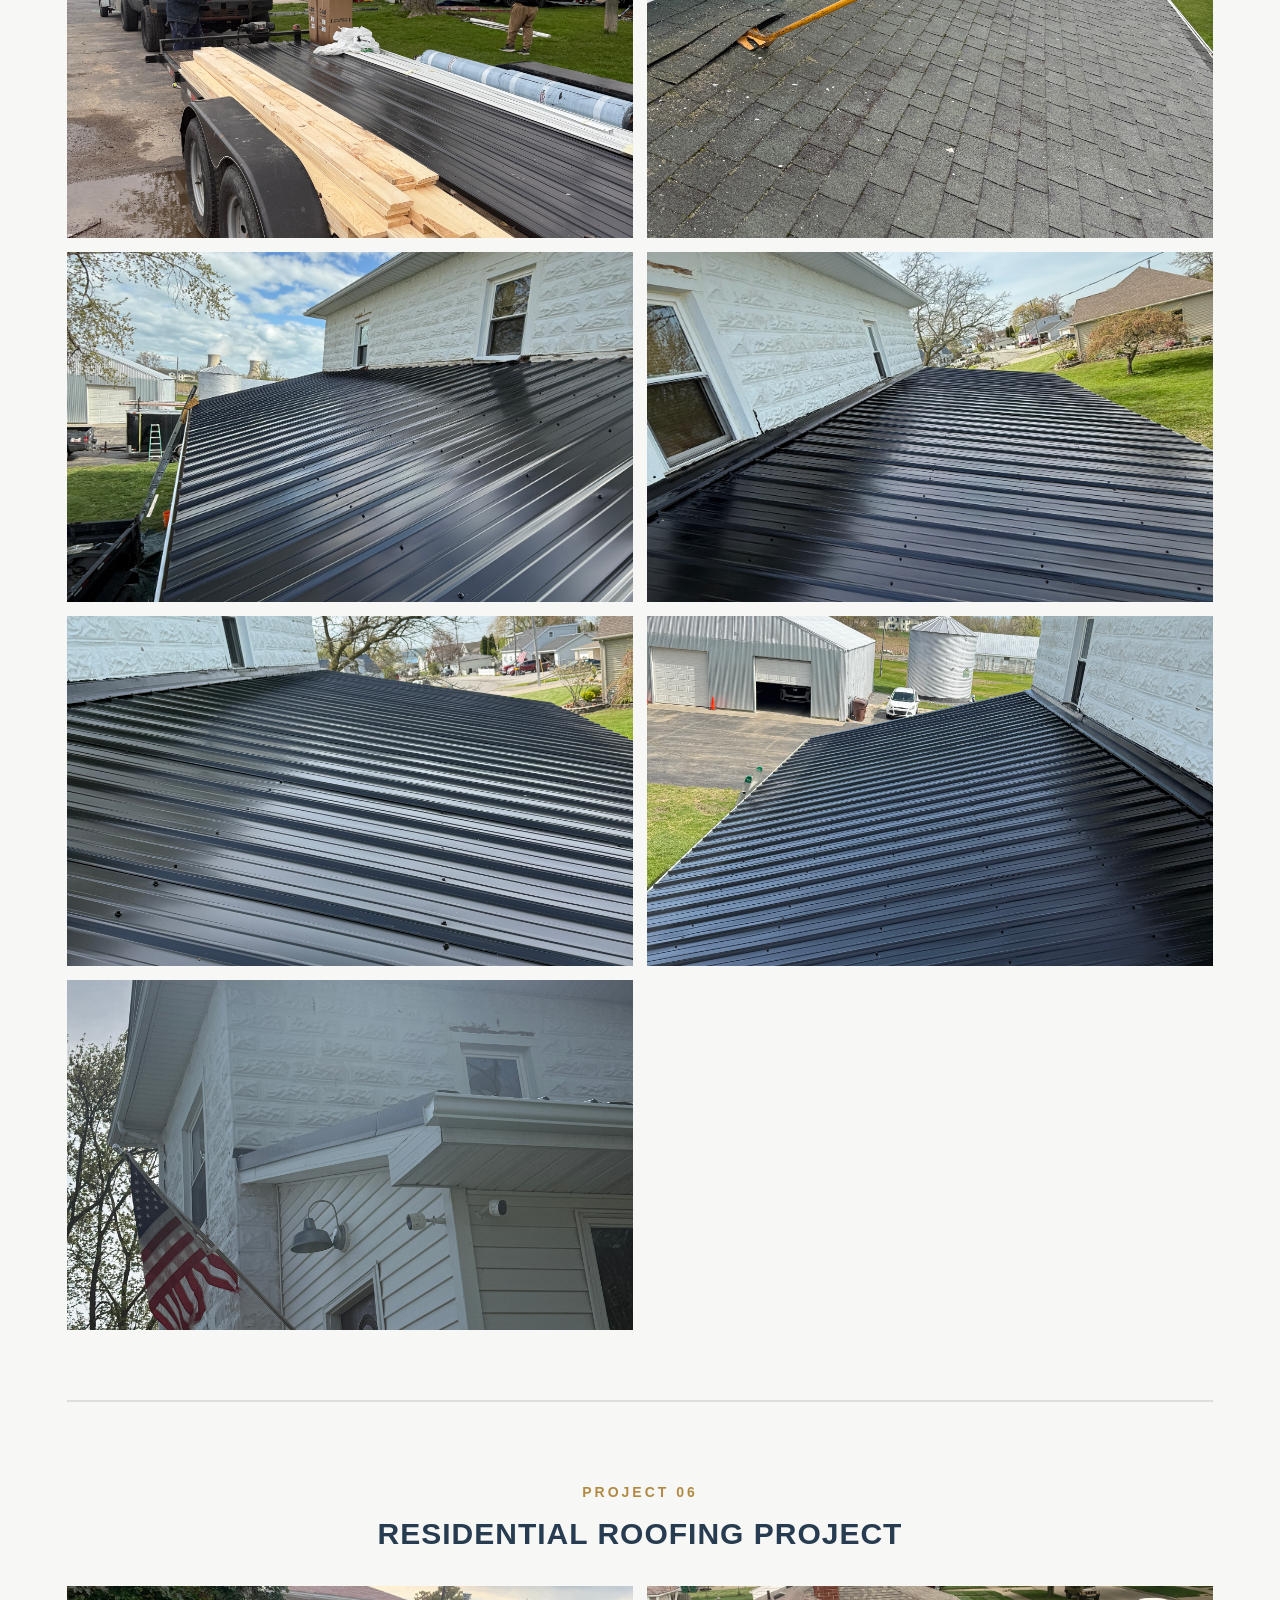
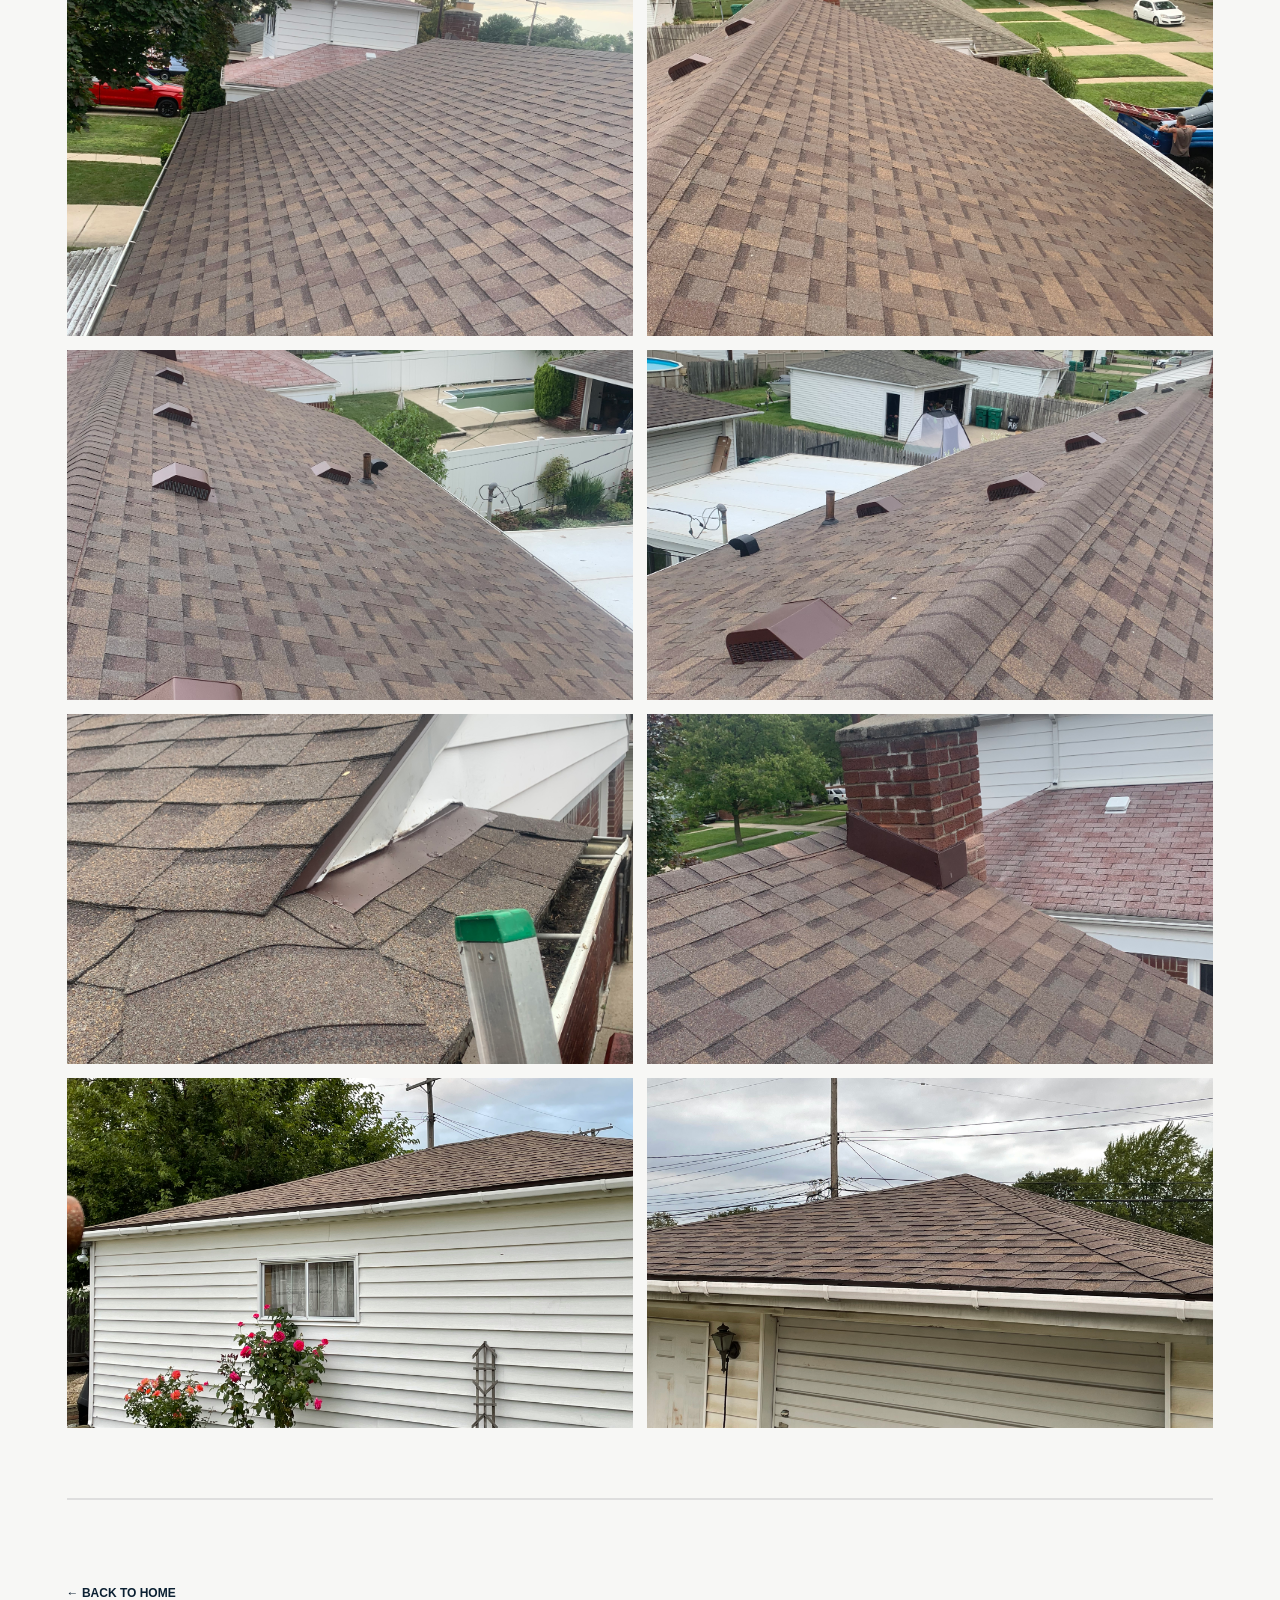
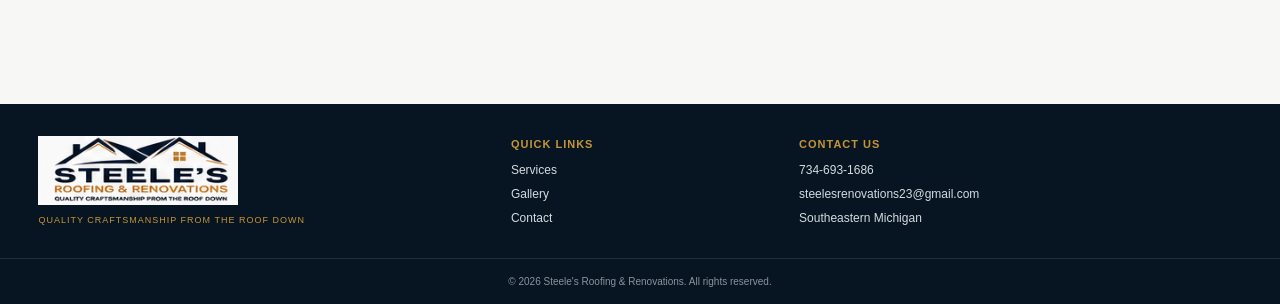
==== commit 81fad6fa: "Update gallery.html" ====
--- a/gallery.html
+++ b/gallery.html
@@ -135,7 +135,48 @@
       <img src="IMG_0493.jpeg" alt="Residential renovation exterior">
     </a>
   </div>
+    </section>
+<section class="job-section">
+  <div class="job-heading">
+    <span class="job-number">PROJECT 06</span>
+    <h2>RESIDENTIAL ROOFING PROJECT</h2>
+  </div>
+
+  <div class="job-gallery">
+    <a href="IMG_1341.jpeg" target="_blank">
+      <img src="IMG_1341.jpeg" alt="Residential roofing project overview">
+    </a>
+
+    <a href="IMG_1342.jpeg" target="_blank">
+      <img src="IMG_1342.jpeg" alt="Residential roof view">
+    </a>
+
+    <a href="IMG_1344.jpeg" target="_blank">
+      <img src="IMG_1344.jpeg" alt="Residential roof and ventilation detail">
+    </a>
+
+    <a href="IMG_1343.jpeg" target="_blank">
+      <img src="IMG_1343.jpeg" alt="Residential roof ridge detail">
+    </a>
+
+    <a href="IMG_1347.jpeg" target="_blank">
+      <img src="IMG_1347.jpeg" alt="Residential roof flashing detail">
+    </a>
+
+    <a href="IMG_1345.jpeg" target="_blank">
+      <img src="IMG_1345.jpeg" alt="Residential chimney flashing detail">
+    </a>
+
+    <a href="IMG_1350.jpeg" target="_blank">
+      <img src="IMG_1350.jpeg" alt="Finished residential roof exterior">
+    </a>
+
+    <a href="IMG_1349.jpeg" target="_blank">
+      <img src="IMG_1349.jpeg" alt="Finished residential roof">
+    </a>
+  </div>
 </section>
+    
         <a href="index.html#projects" class="back">← BACK TO HOME</a>
   </div>
 </main>
